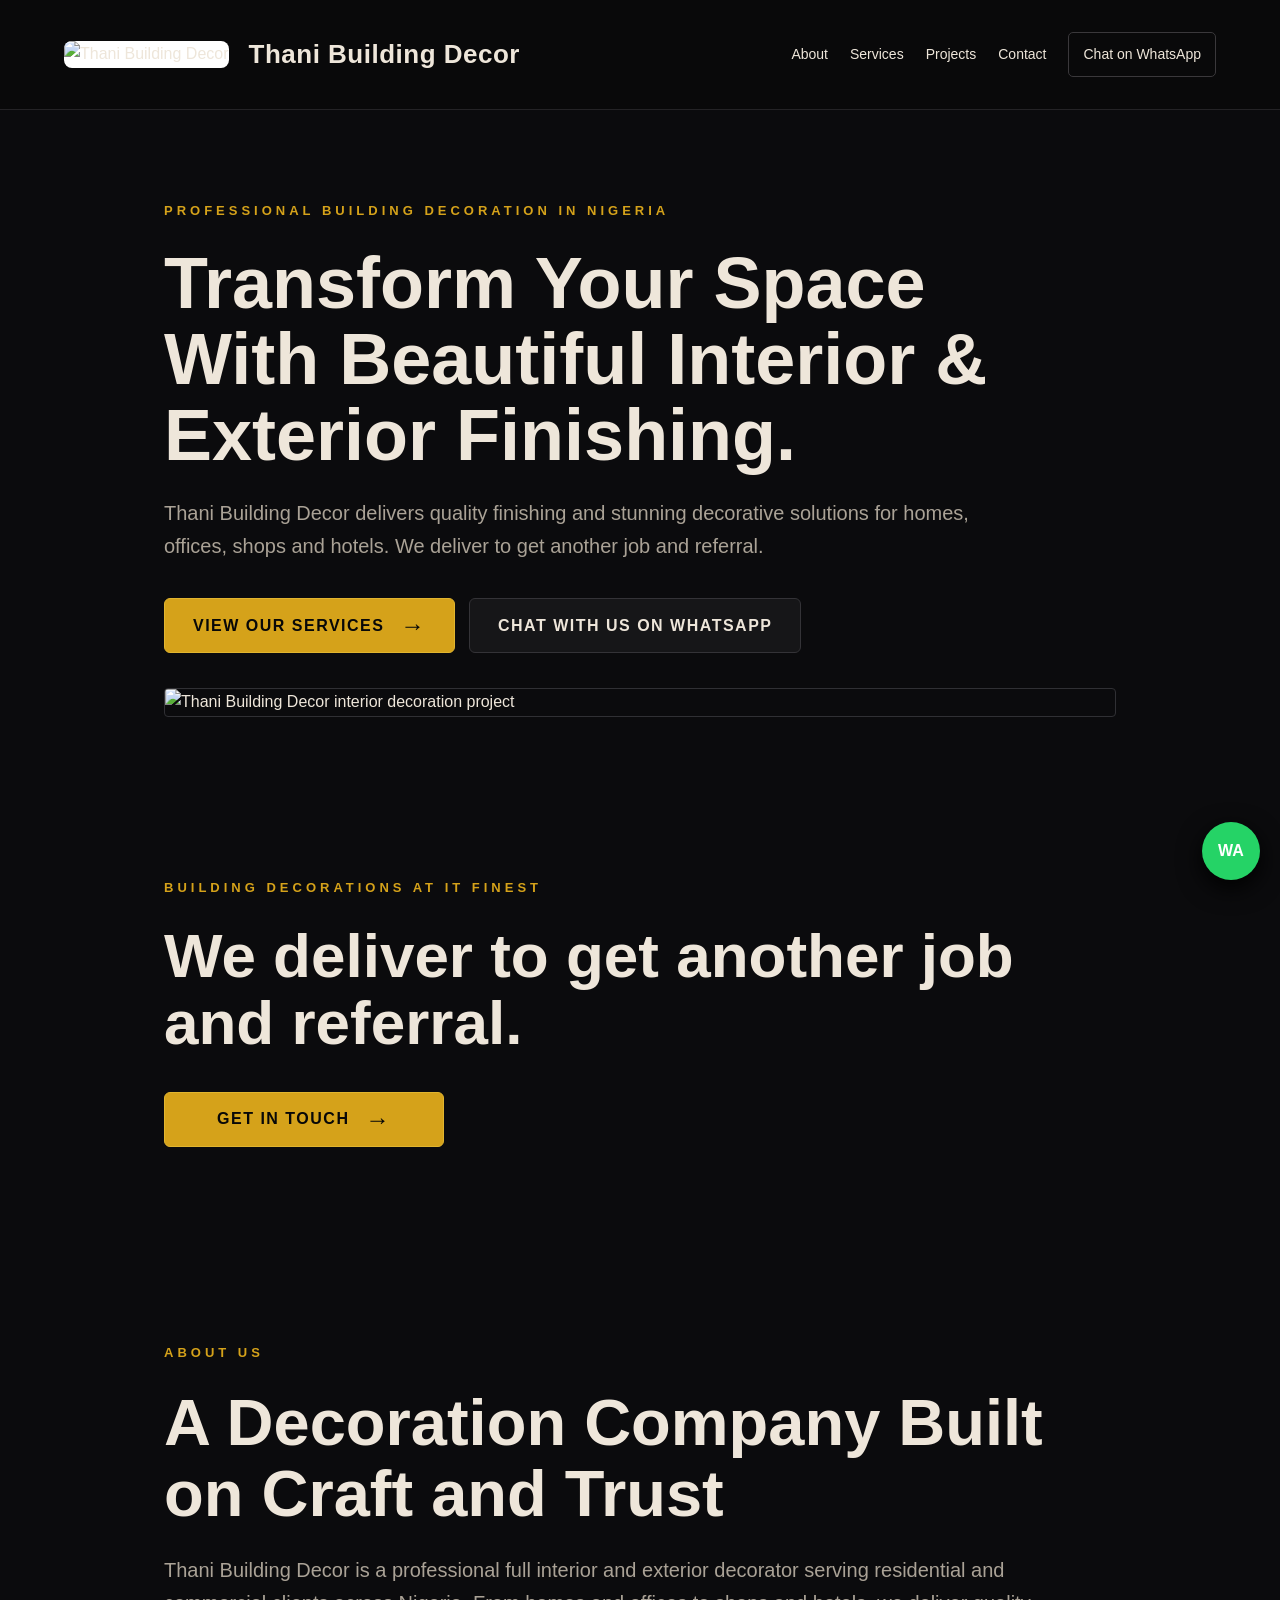
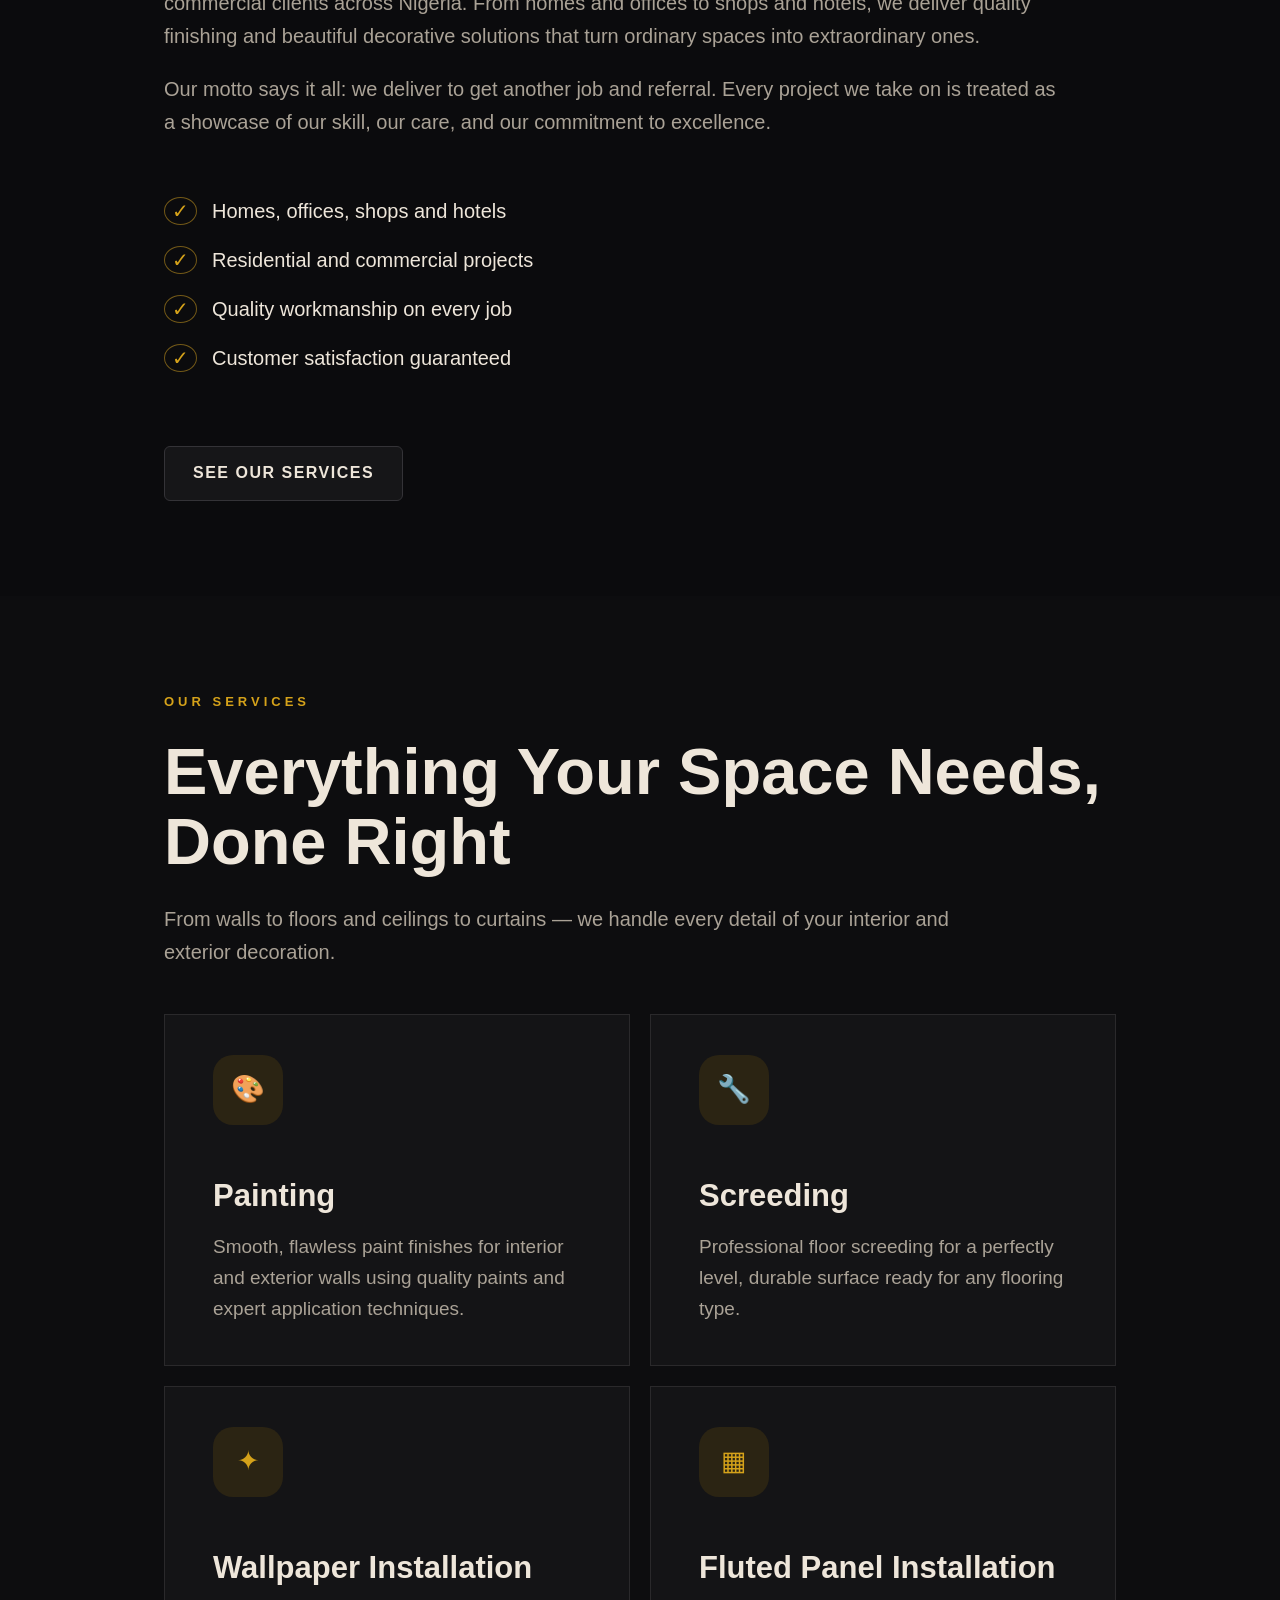
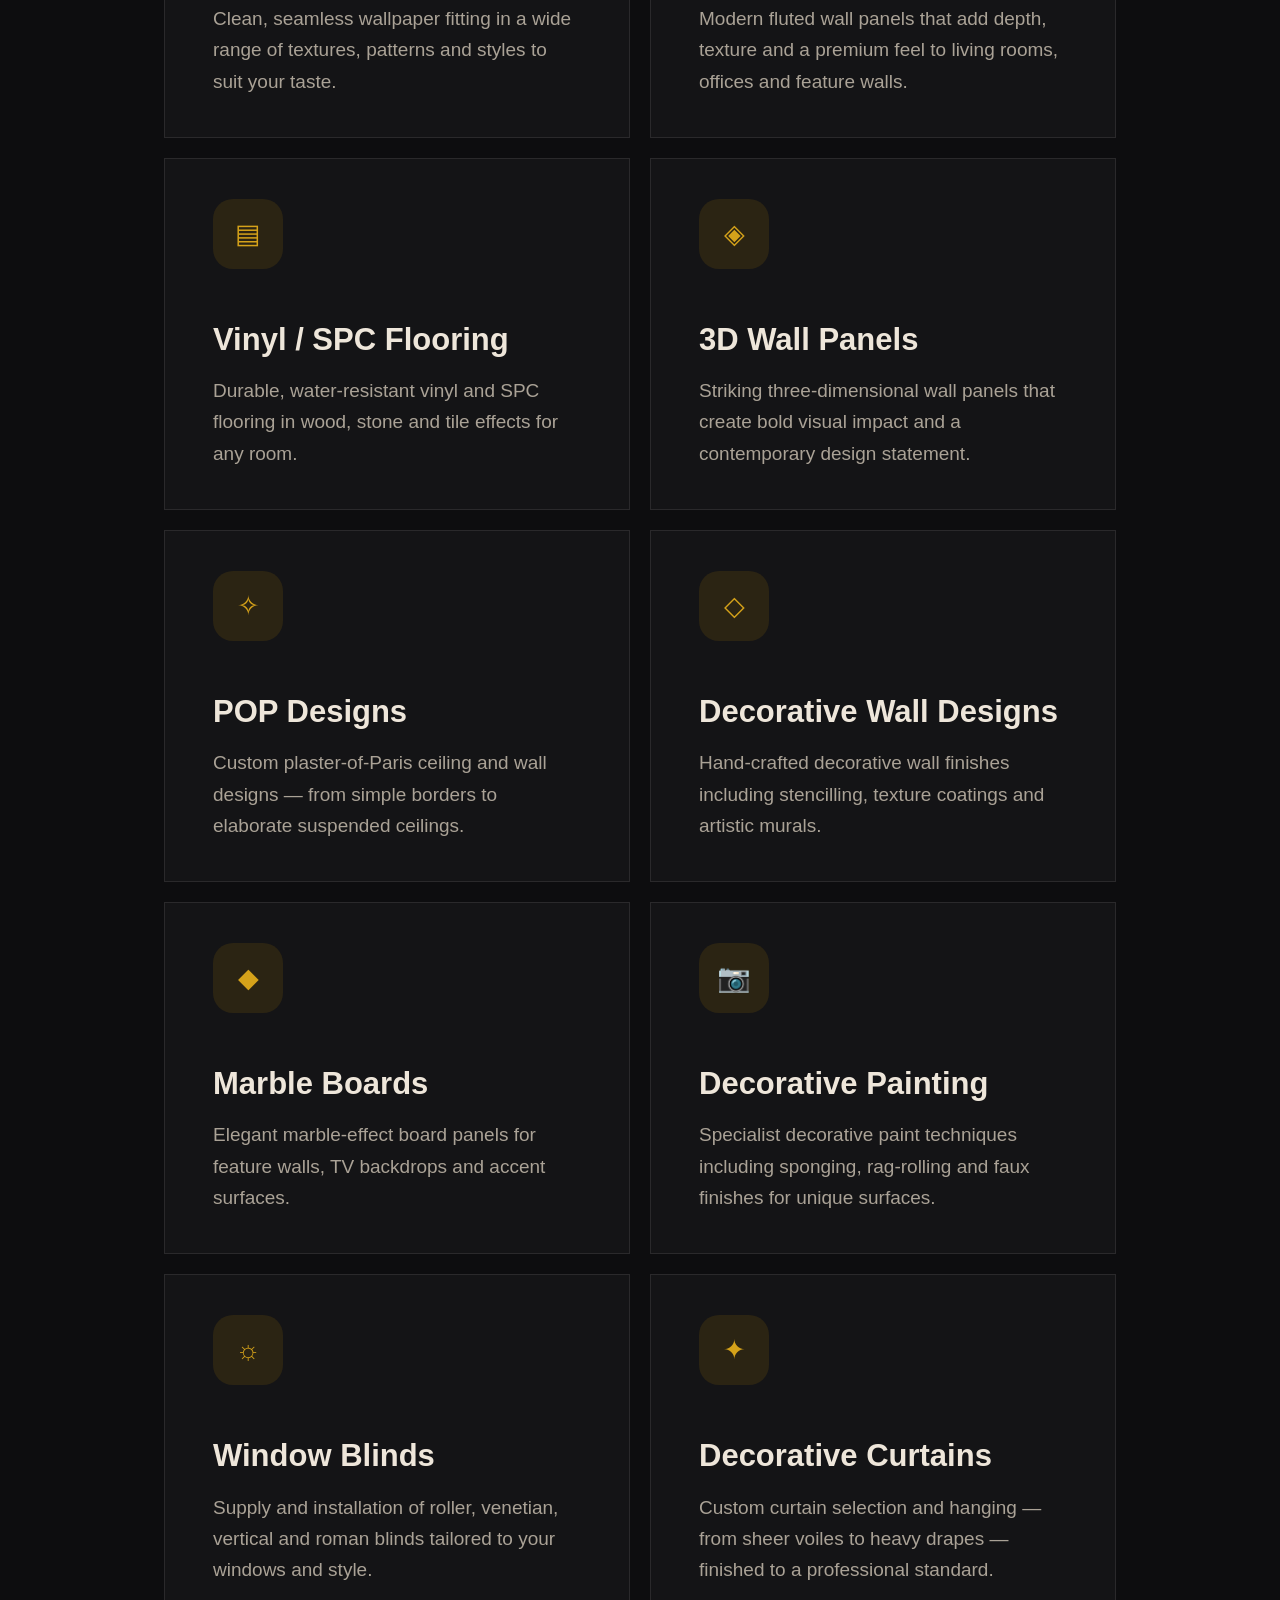
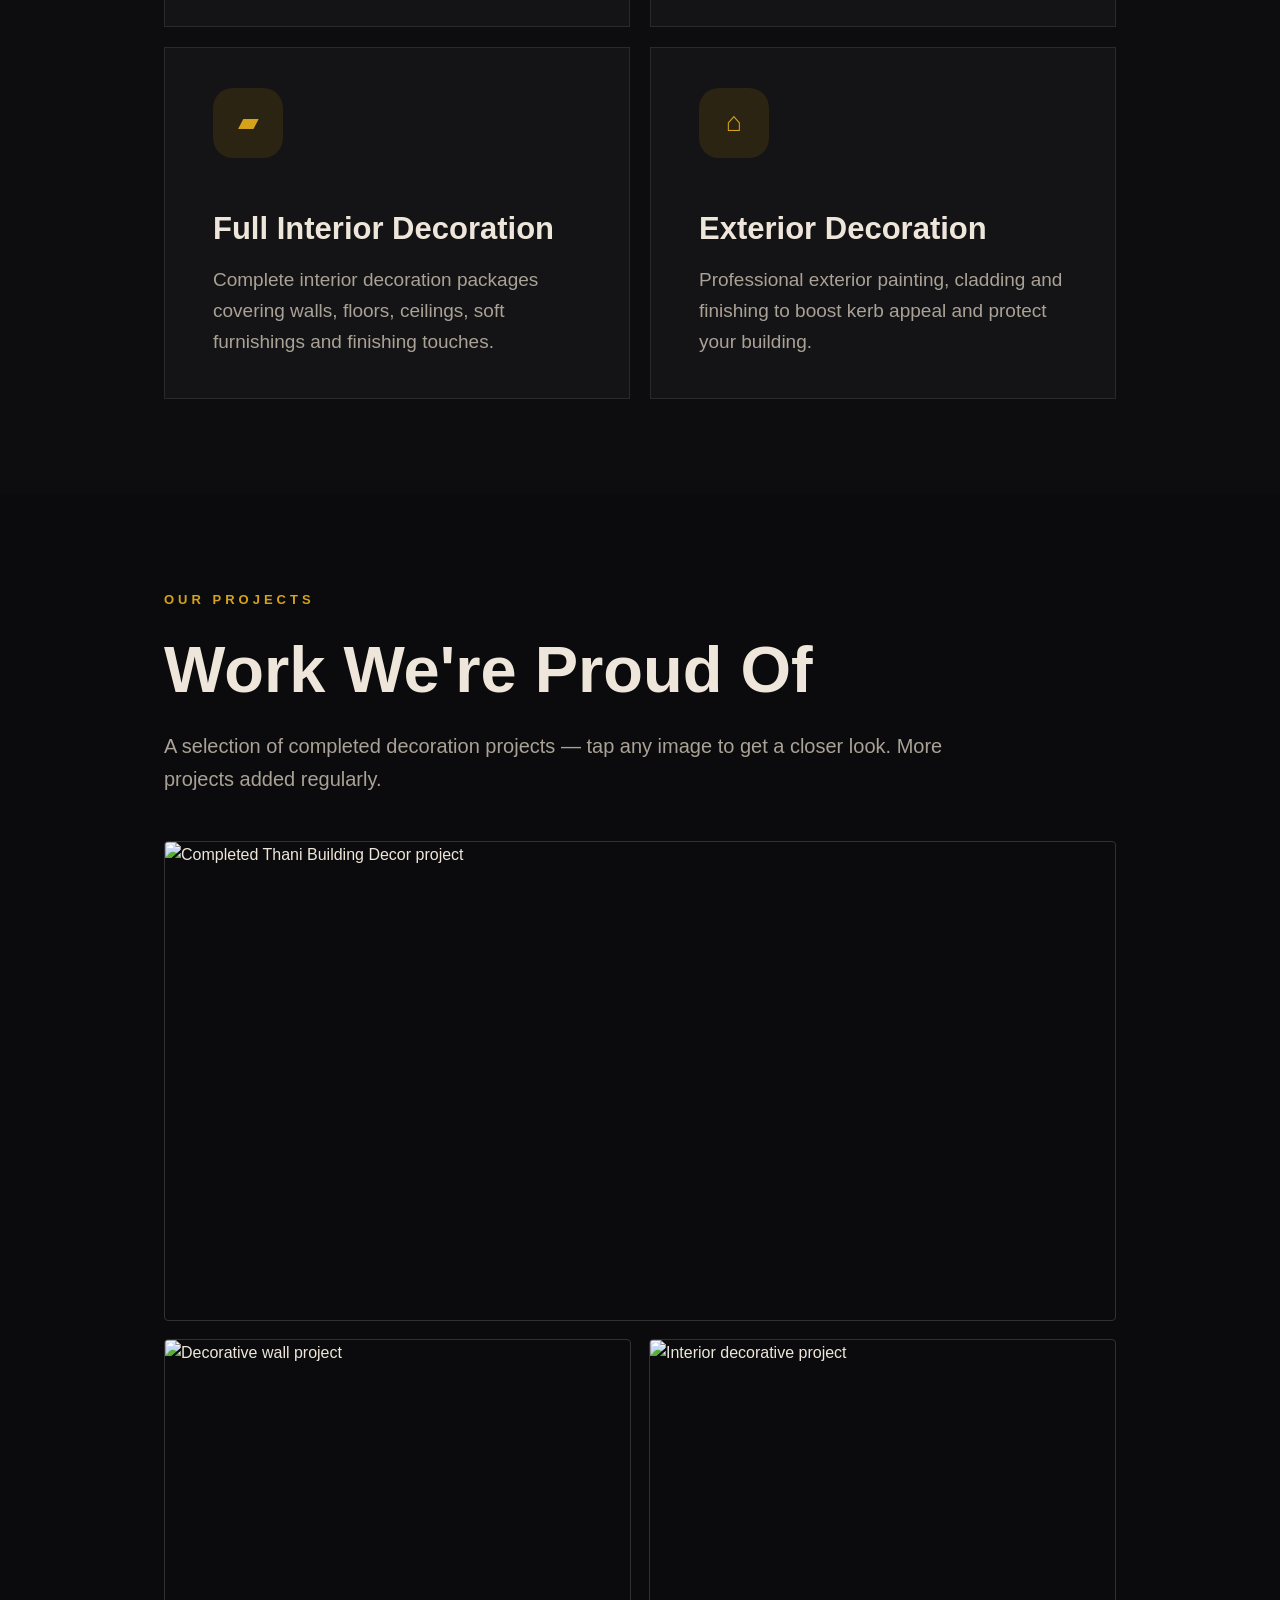
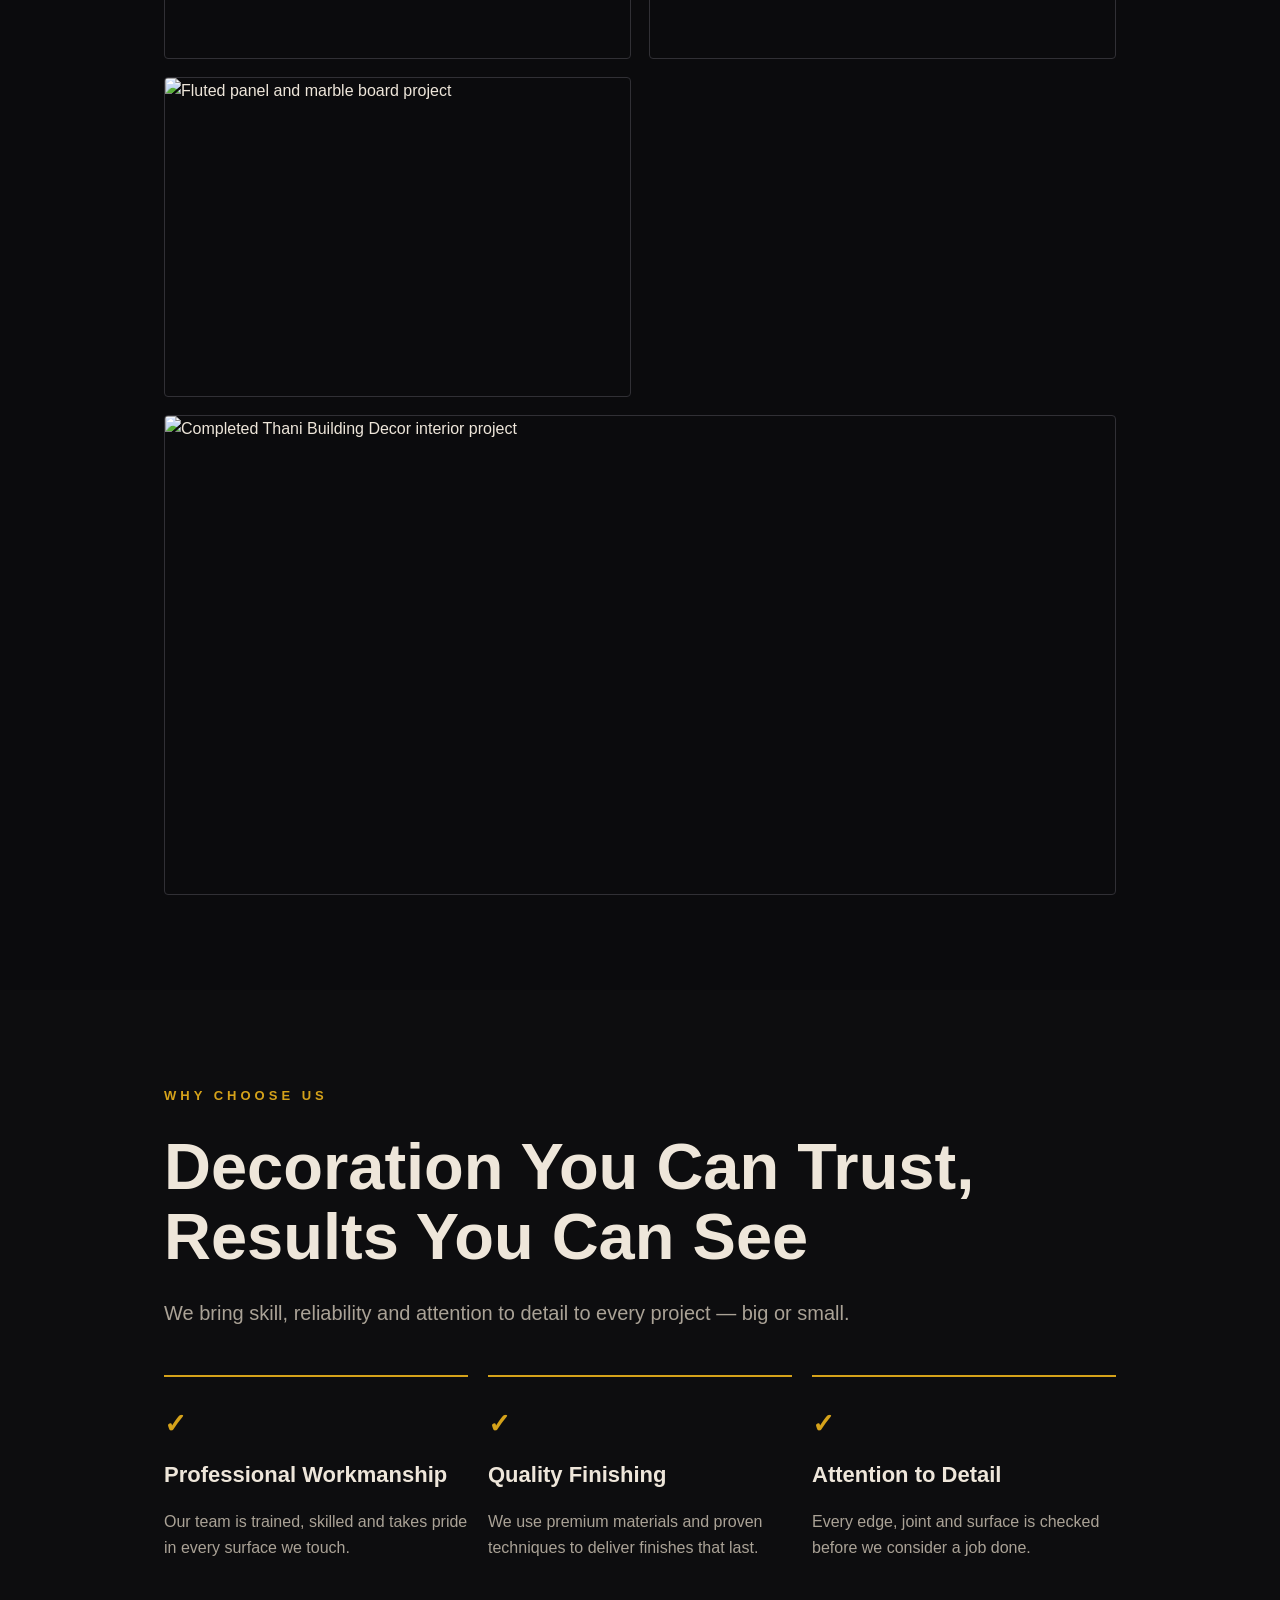
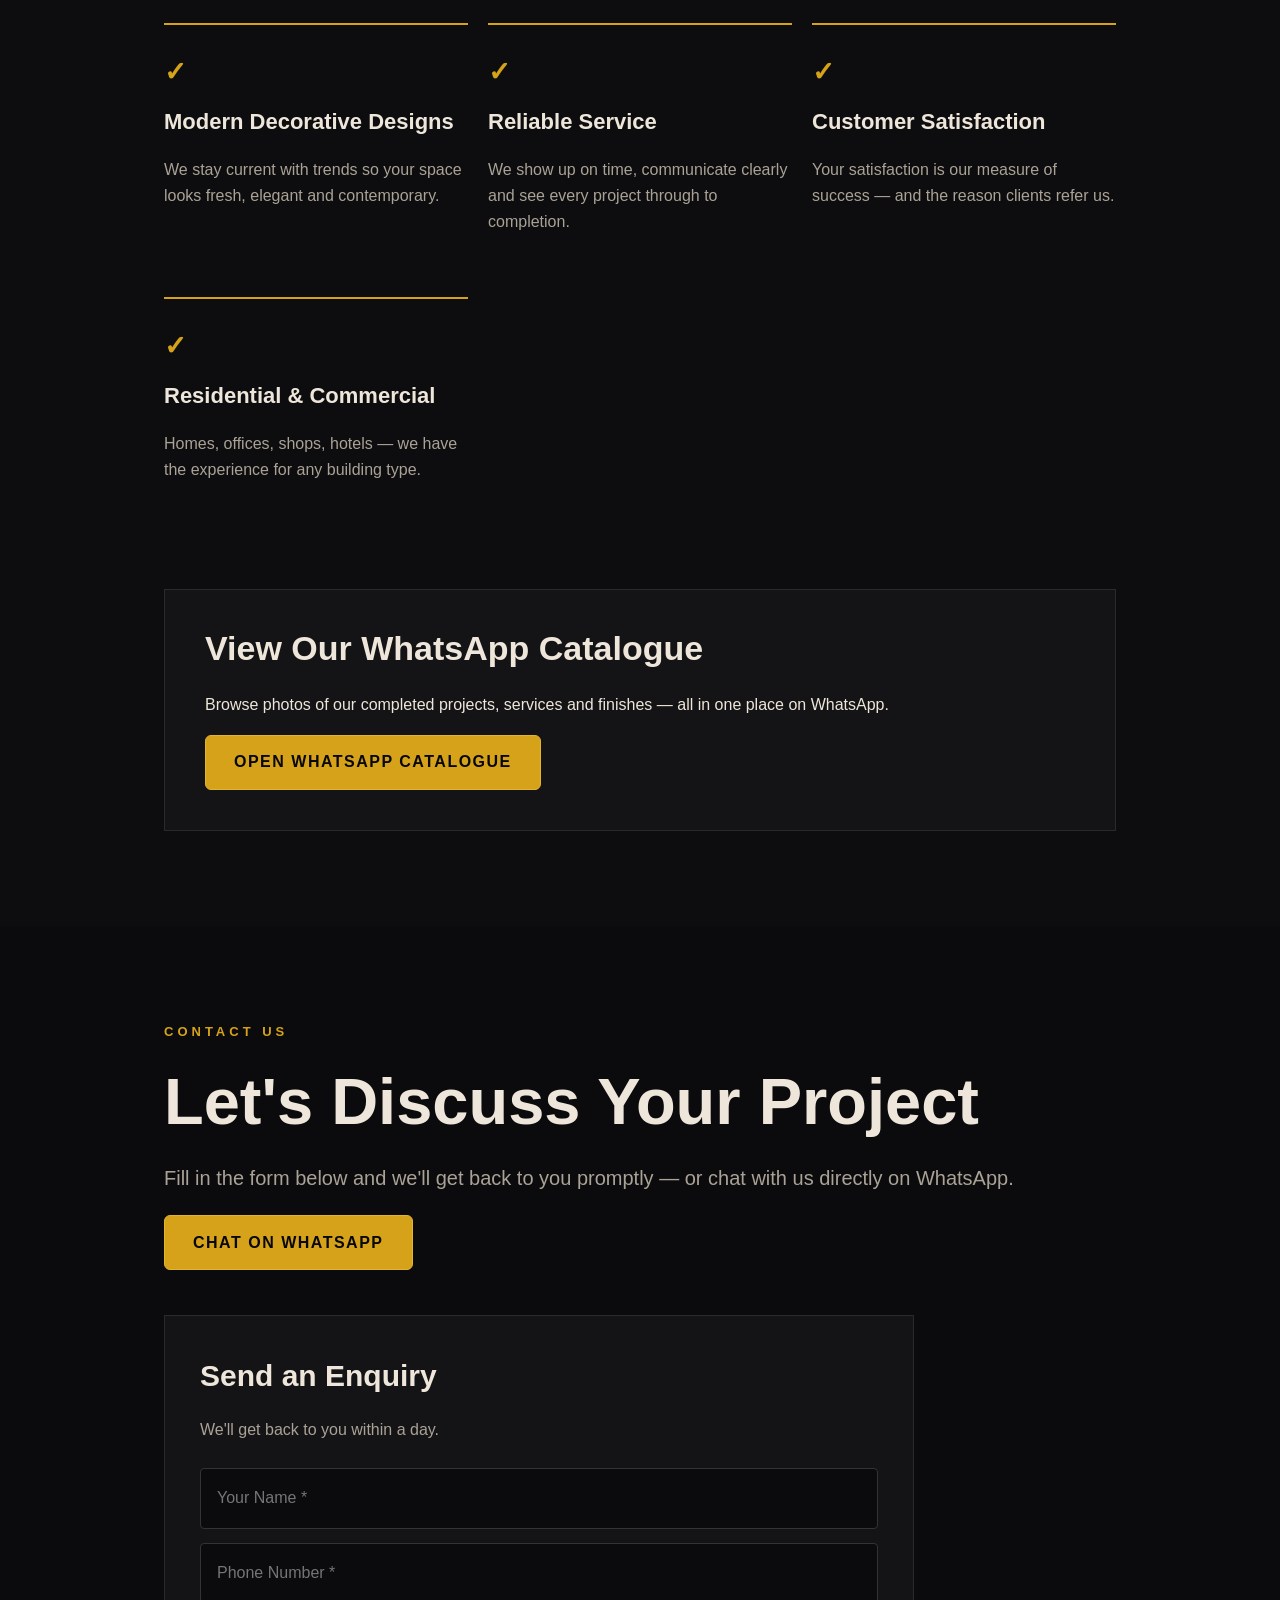
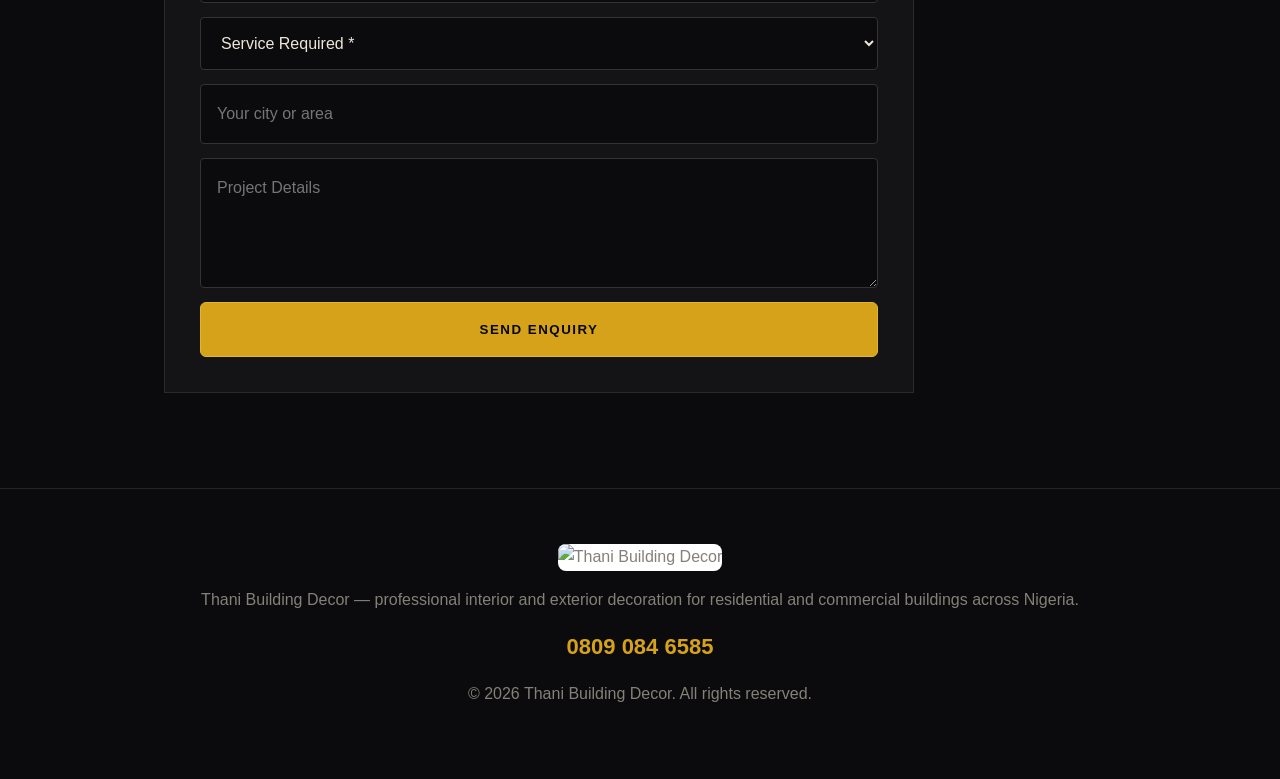
==== index.html @ 4cdb55c7 "Add files via upload" ====
<!doctype html>
<html lang="en">
<head>
<meta charset="utf-8">
<meta name="viewport" content="width=device-width, initial-scale=1">
<title>Thani Building Decor</title>
<meta name="description" content="Thani Building Decor — professional interior and exterior decoration in Nigeria.">
<link rel="stylesheet" href="style.css">
</head>
<body>
<header class="header">
  <a href="#home" class="brand"><img src="assets/thani-logo.jpg" alt="Thani Building Decor"></a>
  <div class="brand-name">Thani Building Decor</div>
  <button class="hamburger" aria-label="Menu">☰</button>
  <nav>
    <a href="#about">About</a><a href="#services">Services</a><a href="#projects">Projects</a><a href="#contact">Contact</a>
    <a class="nav-wa" href="https://wa.me/2348090846585" target="_blank">Chat on WhatsApp</a>
  </nav>
</header>

<main id="home">
<section class="hero">
  <div class="hero-copy">
    <p class="eyebrow">PROFESSIONAL BUILDING DECORATION IN NIGERIA</p>
    <h1>Transform Your Space With Beautiful Interior &amp; Exterior Finishing.</h1>
    <p>Thani Building Decor delivers quality finishing and stunning decorative solutions for homes, offices, shops and hotels. We deliver to get another job and referral.</p>
    <div class="hero-buttons">
      <a class="gold-btn" href="https://wa.me/2348090846585">VIEW OUR SERVICES <span>→</span></a>
      <a class="outline-btn" href="https://wa.me/2348090846585">CHAT WITH US ON WHATSAPP</a>
    </div>
  </div>
  <img class="hero-photo" src="assets/hero.jpg" alt="Thani Building Decor interior decoration project">
</section>

<section class="intro">
  <p class="eyebrow">BUILDING DECORATIONS AT IT FINEST</p>
  <h2>We deliver to get another job and referral.</h2>
  <a class="gold-btn small" href="https://wa.me/2348090846585">GET IN TOUCH <span>→</span></a>
</section>

<section id="about" class="section">
  <div class="eyebrow">ABOUT US</div>
  <h2>A Decoration Company Built on Craft and Trust</h2>
  <div class="about-text">
    <p>Thani Building Decor is a professional full interior and exterior decorator serving residential and commercial clients across Nigeria. From homes and offices to shops and hotels, we deliver quality finishing and beautiful decorative solutions that turn ordinary spaces into extraordinary ones.</p>
    <p>Our motto says it all: we deliver to get another job and referral. Every project we take on is treated as a showcase of our skill, our care, and our commitment to excellence.</p>
  </div>
  <ul class="checks">
    <li>Homes, offices, shops and hotels</li>
    <li>Residential and commercial projects</li>
    <li>Quality workmanship on every job</li>
    <li>Customer satisfaction guaranteed</li>
  </ul>
  <a class="outline-btn" href="#services">SEE OUR SERVICES</a>
</section>

<section id="services" class="section services">
  <div class="eyebrow">OUR SERVICES</div>
  <h2>Everything Your Space Needs, Done Right</h2>
  <p class="lead">From walls to floors and ceilings to curtains — we handle every detail of your interior and exterior decoration.</p>
  <div class="service-grid">
    <article><span>🎨</span><h3>Painting</h3><p>Smooth, flawless paint finishes for interior and exterior walls using quality paints and expert application techniques.</p></article>
    <article><span>🔧</span><h3>Screeding</h3><p>Professional floor screeding for a perfectly level, durable surface ready for any flooring type.</p></article>
    <article><span>✦</span><h3>Wallpaper Installation</h3><p>Clean, seamless wallpaper fitting in a wide range of textures, patterns and styles to suit your taste.</p></article>
    <article><span>▦</span><h3>Fluted Panel Installation</h3><p>Modern fluted wall panels that add depth, texture and a premium feel to living rooms, offices and feature walls.</p></article>
    <article><span>▤</span><h3>Vinyl / SPC Flooring</h3><p>Durable, water-resistant vinyl and SPC flooring in wood, stone and tile effects for any room.</p></article>
    <article><span>◈</span><h3>3D Wall Panels</h3><p>Striking three-dimensional wall panels that create bold visual impact and a contemporary design statement.</p></article>
    <article><span>✧</span><h3>POP Designs</h3><p>Custom plaster-of-Paris ceiling and wall designs — from simple borders to elaborate suspended ceilings.</p></article>
    <article><span>◇</span><h3>Decorative Wall Designs</h3><p>Hand-crafted decorative wall finishes including stencilling, texture coatings and artistic murals.</p></article>
    <article><span>◆</span><h3>Marble Boards</h3><p>Elegant marble-effect board panels for feature walls, TV backdrops and accent surfaces.</p></article>
    <article><span>📷</span><h3>Decorative Painting</h3><p>Specialist decorative paint techniques including sponging, rag-rolling and faux finishes for unique surfaces.</p></article>
    <article><span>☼</span><h3>Window Blinds</h3><p>Supply and installation of roller, venetian, vertical and roman blinds tailored to your windows and style.</p></article>
    <article><span>✦</span><h3>Decorative Curtains</h3><p>Custom curtain selection and hanging — from sheer voiles to heavy drapes — finished to a professional standard.</p></article>
    <article><span>▰</span><h3>Full Interior Decoration</h3><p>Complete interior decoration packages covering walls, floors, ceilings, soft furnishings and finishing touches.</p></article>
    <article><span>⌂</span><h3>Exterior Decoration</h3><p>Professional exterior painting, cladding and finishing to boost kerb appeal and protect your building.</p></article>
  </div>
</section>

<section id="projects" class="section projects">
  <div class="eyebrow">OUR PROJECTS</div>
  <h2>Work We're Proud Of</h2>
  <p class="lead">A selection of completed decoration projects — tap any image to get a closer look. More projects added regularly.</p>
  <div class="gallery">
    <img class="wide" src="assets/project-1.jpg" alt="Completed Thani Building Decor project">
    <img src="assets/project-2.jpg" alt="Decorative wall project">
    <img src="assets/project-3.jpg" alt="Interior decorative project">
    <img src="assets/project-4.jpg" alt="Fluted panel and marble board project">
    <img class="wide" src="assets/project-5.jpg" alt="Completed Thani Building Decor interior project">
  </div>
</section>

<section class="section why">
  <div class="eyebrow">WHY CHOOSE US</div>
  <h2>Decoration You Can Trust, Results You Can See</h2>
  <p class="lead">We bring skill, reliability and attention to detail to every project — big or small.</p>
  <div class="why-grid">
    <div><b>✓</b><h3>Professional Workmanship</h3><p>Our team is trained, skilled and takes pride in every surface we touch.</p></div>
    <div><b>✓</b><h3>Quality Finishing</h3><p>We use premium materials and proven techniques to deliver finishes that last.</p></div>
    <div><b>✓</b><h3>Attention to Detail</h3><p>Every edge, joint and surface is checked before we consider a job done.</p></div>
    <div><b>✓</b><h3>Modern Decorative Designs</h3><p>We stay current with trends so your space looks fresh, elegant and contemporary.</p></div>
    <div><b>✓</b><h3>Reliable Service</h3><p>We show up on time, communicate clearly and see every project through to completion.</p></div>
    <div><b>✓</b><h3>Customer Satisfaction</h3><p>Your satisfaction is our measure of success — and the reason clients refer us.</p></div>
    <div><b>✓</b><h3>Residential &amp; Commercial</h3><p>Homes, offices, shops, hotels — we have the experience for any building type.</p></div>
  </div>
  <div class="catalog"><h2>View Our WhatsApp Catalogue</h2><p>Browse photos of our completed projects, services and finishes — all in one place on WhatsApp.</p><a class="gold-btn" href="https://wa.me/2348090846585">OPEN WHATSAPP CATALOGUE</a></div>
</section>

<section id="contact" class="section contact">
  <div class="eyebrow">CONTACT US</div>
  <h2>Let's Discuss Your Project</h2>
  <p class="lead">Fill in the form below and we'll get back to you promptly — or chat with us directly on WhatsApp.</p>
  <a class="gold-btn" href="https://wa.me/2348090846585">CHAT ON WHATSAPP</a>
  <div class="contact-card">
    <h3>Send an Enquiry</h3>
    <p>We'll get back to you within a day.</p>
    <form onsubmit="sendWhatsApp(event)">
      <input id="name" placeholder="Your Name *" required>
      <input id="phone" placeholder="Phone Number *" required>
      <select id="service" required><option value="">Service Required *</option><option>Painting</option><option>Screeding</option><option>Wallpaper Installation</option><option>Fluted Panels</option><option>Vinyl / SPC Flooring</option><option>POP Designs</option><option>Decorative Painting</option><option>Window Blinds</option><option>Decorative Curtains</option><option>Full Interior Decoration</option><option>Exterior Decoration</option></select>
      <input id="location" placeholder="Your city or area">
      <textarea id="details" placeholder="Project Details"></textarea>
      <button class="gold-btn" type="submit">SEND ENQUIRY</button>
    </form>
  </div>
</section>
</main>

<footer>
  <img src="assets/thani-logo.jpg" alt="Thani Building Decor">
  <p>Thani Building Decor — professional interior and exterior decoration for residential and commercial buildings across Nigeria.</p>
  <strong>0809 084 6585</strong>
  <p>© 2026 Thani Building Decor. All rights reserved.</p>
</footer>
<a class="float-wa" href="https://wa.me/2348090846585" target="_blank">WA</a>
<script>
function sendWhatsApp(e){
 e.preventDefault();
 const msg=`Hello Thani Building Decor, I'd like to make an enquiry.%0A%0AName: ${encodeURIComponent(document.getElementById('name').value)}%0APhone: ${encodeURIComponent(document.getElementById('phone').value)}%0AService: ${encodeURIComponent(document.getElementById('service').value)}%0ALocation: ${encodeURIComponent(document.getElementById('location').value)}%0AProject details: ${encodeURIComponent(document.getElementById('details').value)}`;
 location.href='https://wa.me/2348090846585?text='+msg;
}
</script>
</body>
</html>
---- style.css ----
:root{--bg:#0b0b0d;--card:#141416;--cream:#eee6da;--muted:#aaa296;--gold:#d5a21a;--line:#2a292b;--max:1080px}
*{box-sizing:border-box}html{scroll-behavior:smooth}body{margin:0;background:var(--bg);color:var(--cream);font-family:Arial,Helvetica,sans-serif;line-height:1.65}a{color:inherit;text-decoration:none}
.header{position:sticky;top:0;z-index:20;height:110px;background:rgba(10,10,11,.96);border-bottom:1px solid #242326;display:flex;align-items:center;padding:12px 5%;gap:20px}.brand img{width:112px;height:70px;object-fit:contain;border-radius:8px;background:#fff}.brand-name{font-size:26px;font-weight:700;letter-spacing:.5px;margin-right:auto}.header nav{display:flex;align-items:center;gap:22px;font-size:14px}.header nav a:hover{color:var(--gold)}.nav-wa{border:1px solid #3a383b;padding:10px 14px;border-radius:5px}.hamburger{display:none;background:#171719;border:1px solid #3a383b;color:var(--cream);font-size:27px;border-radius:15px;padding:8px 16px}
.hero,.intro,.section{max-width:var(--max);margin:auto;padding-left:5%;padding-right:5%}.hero{padding-top:90px;padding-bottom:80px}.eyebrow{color:var(--gold);font-size:13px;letter-spacing:4px;font-weight:700;margin:0 0 25px}.hero h1{font-size:clamp(43px,7vw,72px);line-height:1.05;max-width:900px;margin:0 0 24px}.hero-copy>p:not(.eyebrow),.lead{font-size:20px;color:var(--muted);max-width:850px}.hero-buttons{display:flex;gap:14px;flex-wrap:wrap;margin:35px 0}.gold-btn,.outline-btn{display:inline-flex;align-items:center;justify-content:center;min-height:55px;padding:0 28px;border-radius:6px;font-weight:700;letter-spacing:1.5px}.gold-btn{background:var(--gold);color:#080808;border:1px solid #e1b52f}.gold-btn span{font-size:24px;margin-left:16px}.outline-btn{border:1px solid #343337;background:#161618}.hero-photo{display:block;width:100%;height:auto;max-height:none;object-fit:cover;border-radius:4px;margin-top:35px;border:1px solid #303034}
.intro{padding-top:80px;padding-bottom:100px}.intro h2{font-size:clamp(35px,6vw,62px);line-height:1.08;margin:0 0 35px;max-width:900px}.small{min-width:280px}
.section{padding-top:95px;padding-bottom:95px}.section h2{font-size:clamp(40px,6vw,65px);line-height:1.08;margin:0 0 25px}.about-text{max-width:900px;color:var(--muted);font-size:20px}.checks{list-style:none;padding:20px 0;margin:0 0 35px;max-width:850px}.checks li{font-size:20px;margin:16px 0}.checks li:before{content:"✓";color:var(--gold);border:1px solid #725817;border-radius:50%;padding:2px 7px;margin-right:15px}
.services{background:#0d0d0f;max-width:none;padding-left:max(5%,calc((100% - var(--max))/2 + 5%));padding-right:max(5%,calc((100% - var(--max))/2 + 5%));}.service-grid{display:grid;grid-template-columns:repeat(2,1fr);gap:20px;margin-top:45px}.service-grid article{background:var(--card);border:1px solid var(--line);padding:40px 48px;min-height:280px}.service-grid article span{display:grid;place-items:center;width:70px;height:70px;border-radius:20px;background:#2b2413;color:var(--gold);font-size:27px;margin-bottom:45px}.service-grid h3{font-size:31px;margin:0 0 10px}.service-grid p{font-size:19px;color:var(--muted);margin:0}
.projects{background:#0b0b0d}.gallery{display:grid;grid-template-columns:1fr 1fr;gap:18px;margin-top:45px}.gallery img{display:block;width:100%;height:320px;object-fit:cover;border:1px solid #313035;border-radius:4px}.gallery .wide{grid-column:1/-1;height:480px}
.why{background:#0d0d0f;max-width:none;padding-left:max(5%,calc((100% - var(--max))/2 + 5%));padding-right:max(5%,calc((100% - var(--max))/2 + 5%))}.why-grid{display:grid;grid-template-columns:repeat(3,1fr);gap:20px;margin-top:45px}.why-grid>div{border-top:2px solid var(--gold);padding:25px 0}.why-grid b{color:var(--gold);font-size:27px}.why-grid h3{font-size:22px;margin:10px 0}.why-grid p{color:var(--muted)}.catalog{margin-top:65px;border:1px solid var(--line);padding:40px;background:#141416}.catalog h2{font-size:34px}.contact{background:#0b0b0d}.contact-card{max-width:750px;margin-top:45px;background:var(--card);border:1px solid var(--line);padding:35px}.contact-card h3{font-size:30px;margin:0}.contact-card p{color:var(--muted)}form{display:grid;gap:14px;margin-top:25px}input,select,textarea{width:100%;background:#0b0b0d;border:1px solid #333;color:var(--cream);padding:16px;border-radius:4px;font:inherit}textarea{min-height:130px;resize:vertical}form .gold-btn{cursor:pointer}
footer{padding:55px 5%;text-align:center;border-top:1px solid #242326;color:#858078}footer img{width:120px;background:#fff;border-radius:8px}footer strong{display:block;color:var(--gold);font-size:22px;margin:10px}.float-wa{position:fixed;right:20px;bottom:20px;width:58px;height:58px;border-radius:50%;display:grid;place-items:center;background:#25d366;color:white;font-weight:900;z-index:30;box-shadow:0 8px 25px #000}
@media(max-width:800px){.header{height:100px}.brand img{width:112px;height:64px}.brand-name{font-size:24px}.header nav{display:none}.hamburger{display:block}.hero{padding-top:65px}.hero h1{font-size:44px}.hero-photo{width:100%;height:auto}.service-grid,.why-grid{grid-template-columns:1fr}.service-grid article{min-height:0;padding:34px 48px}.gallery{grid-template-columns:1fr}.gallery .wide{grid-column:auto;height:auto}.gallery img{height:auto;object-fit:contain}.section{padding-top:75px;padding-bottom:75px}}
@media(max-width:520px){.brand-name{font-size:20px}.hero h1{font-size:40px}.hero-copy>p:not(.eyebrow),.lead,.about-text{font-size:18px}.gold-btn,.outline-btn{width:100%}.service-grid article{padding:30px}.service-grid h3{font-size:27px}.gallery img,.gallery .wide{height:auto}.contact-card{padding:25px}}
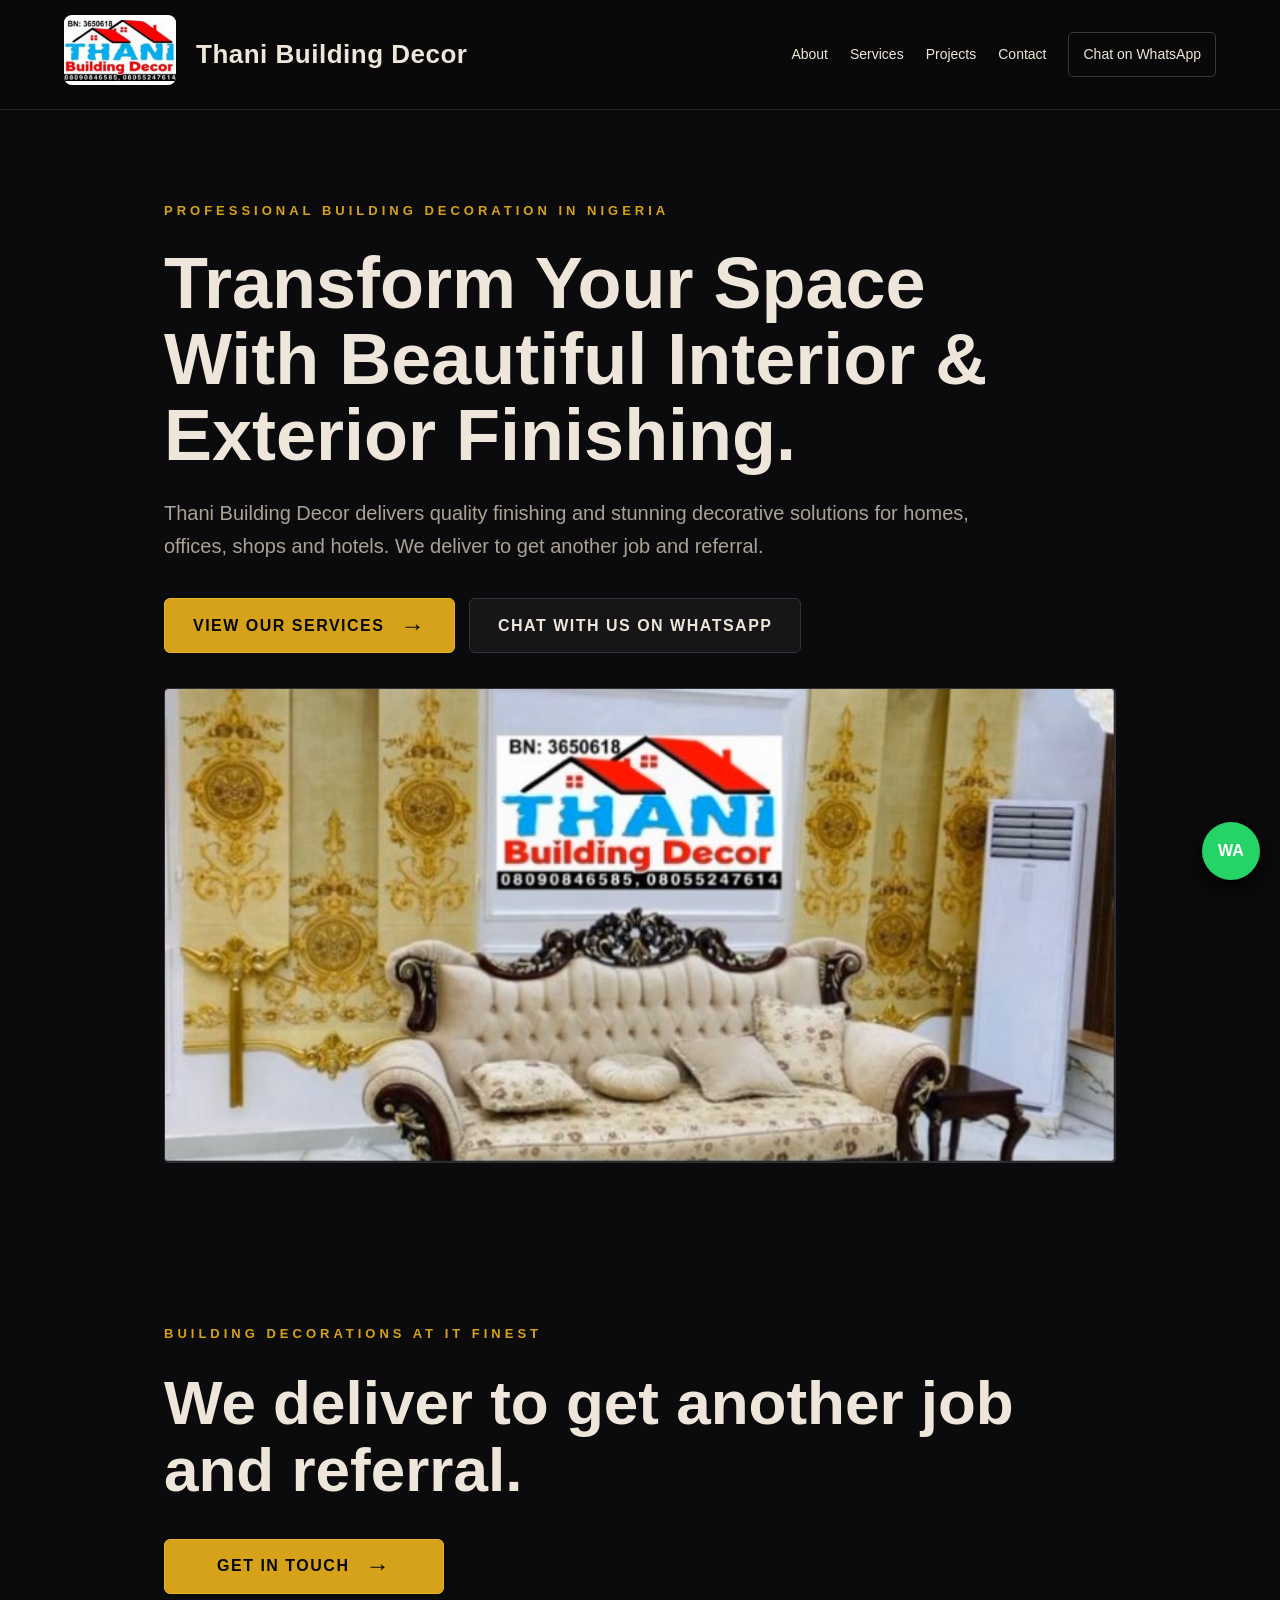
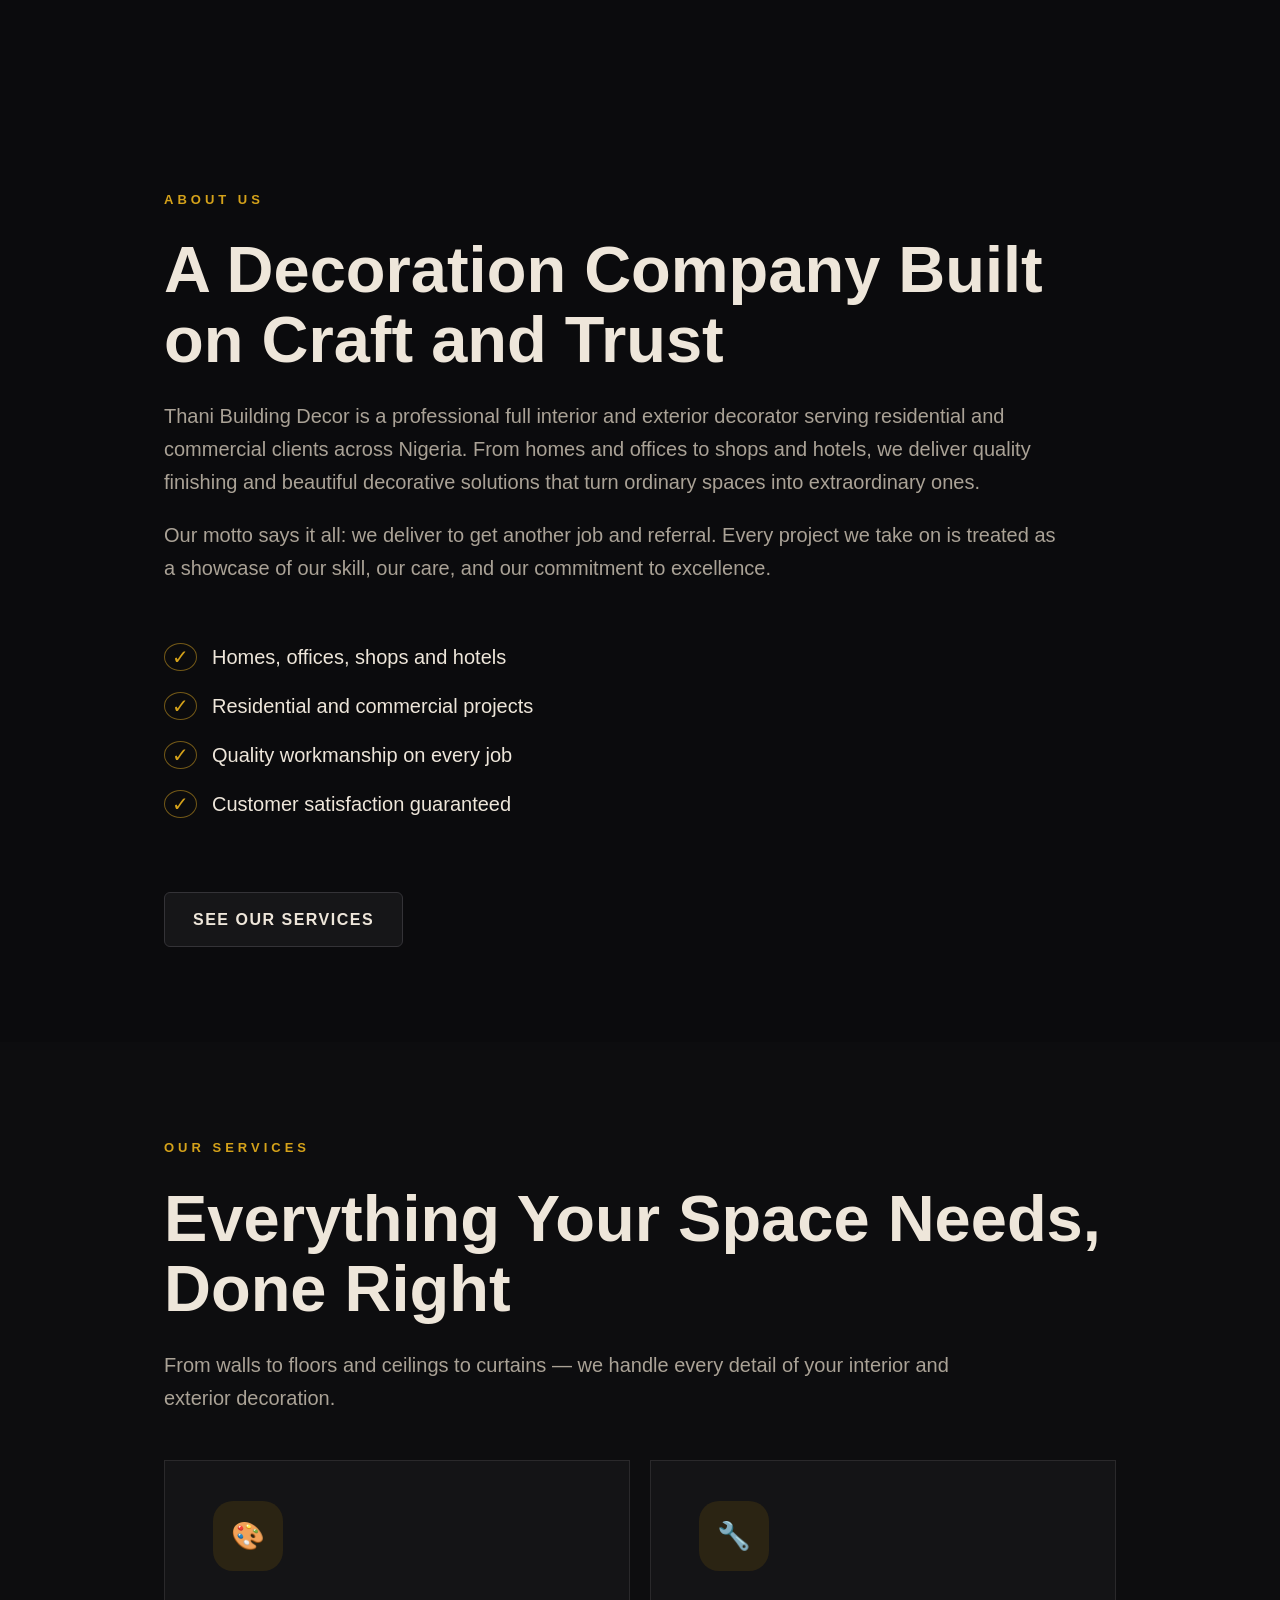
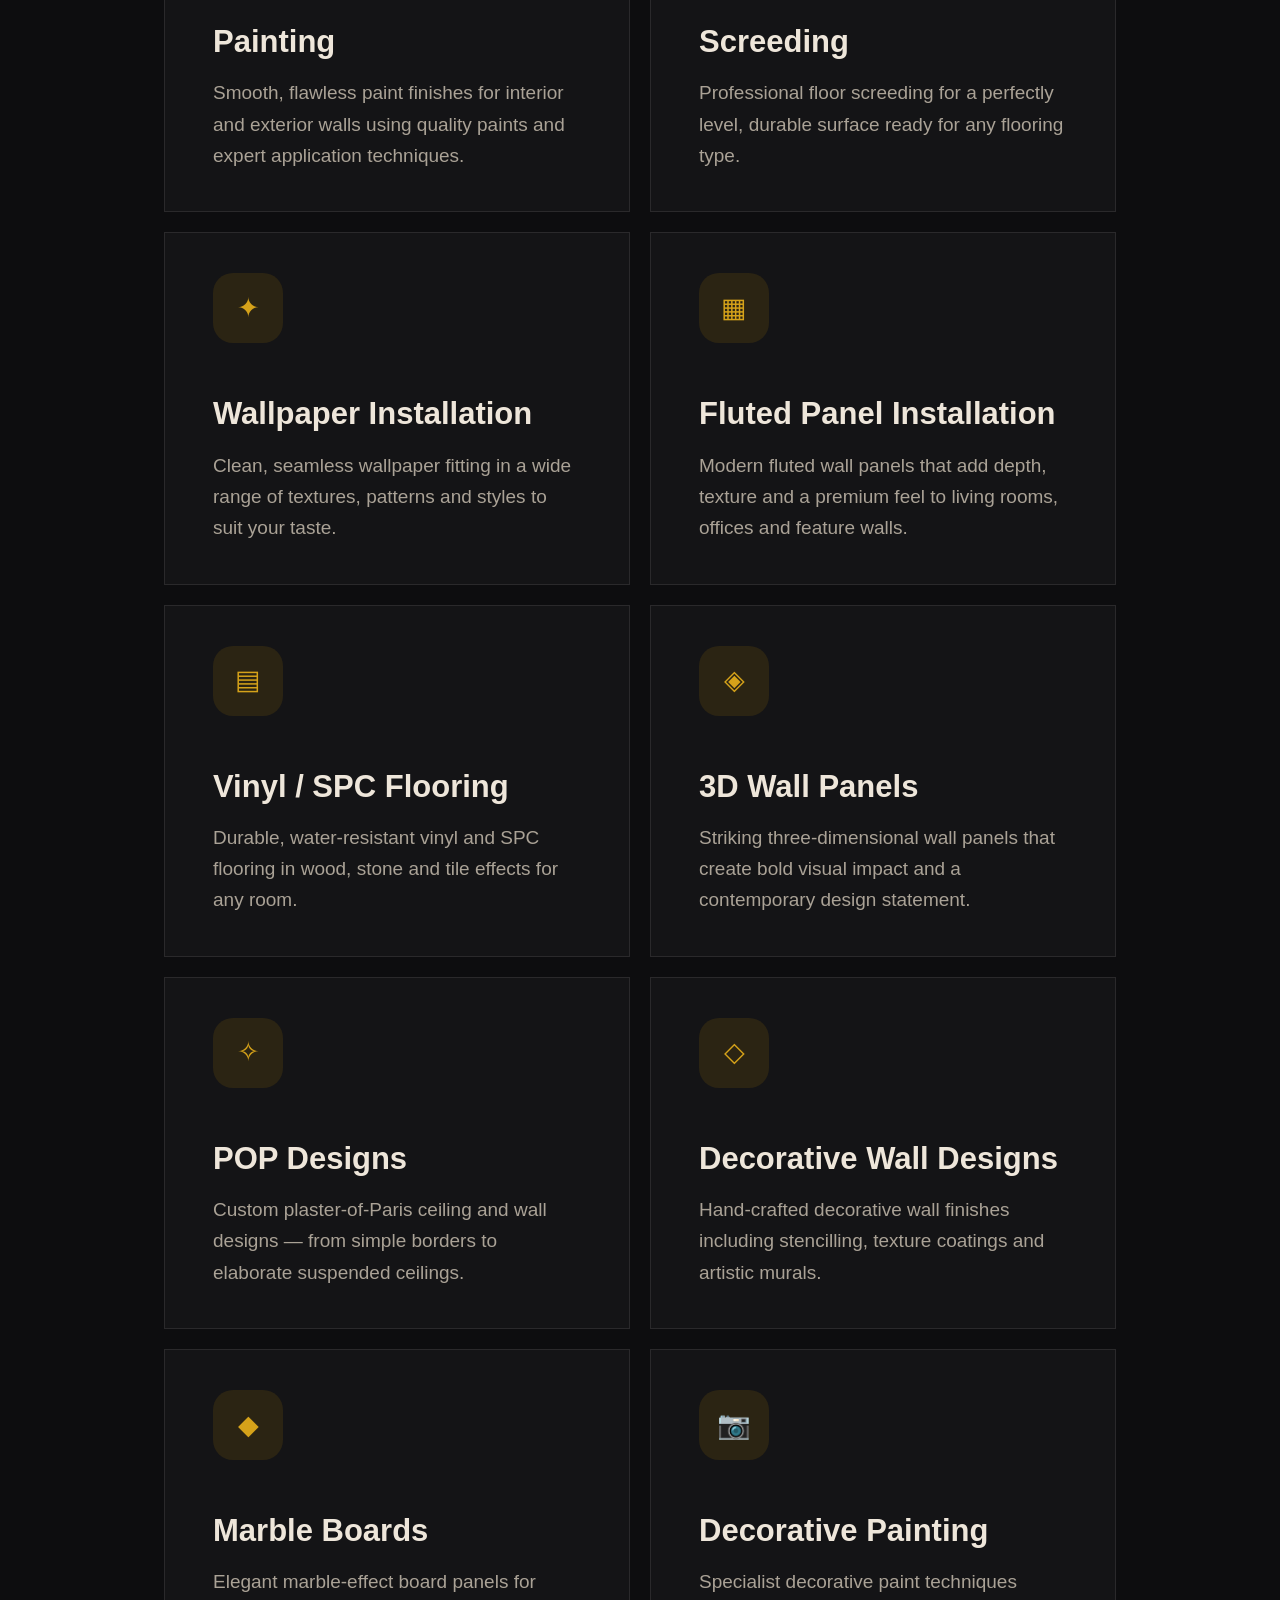
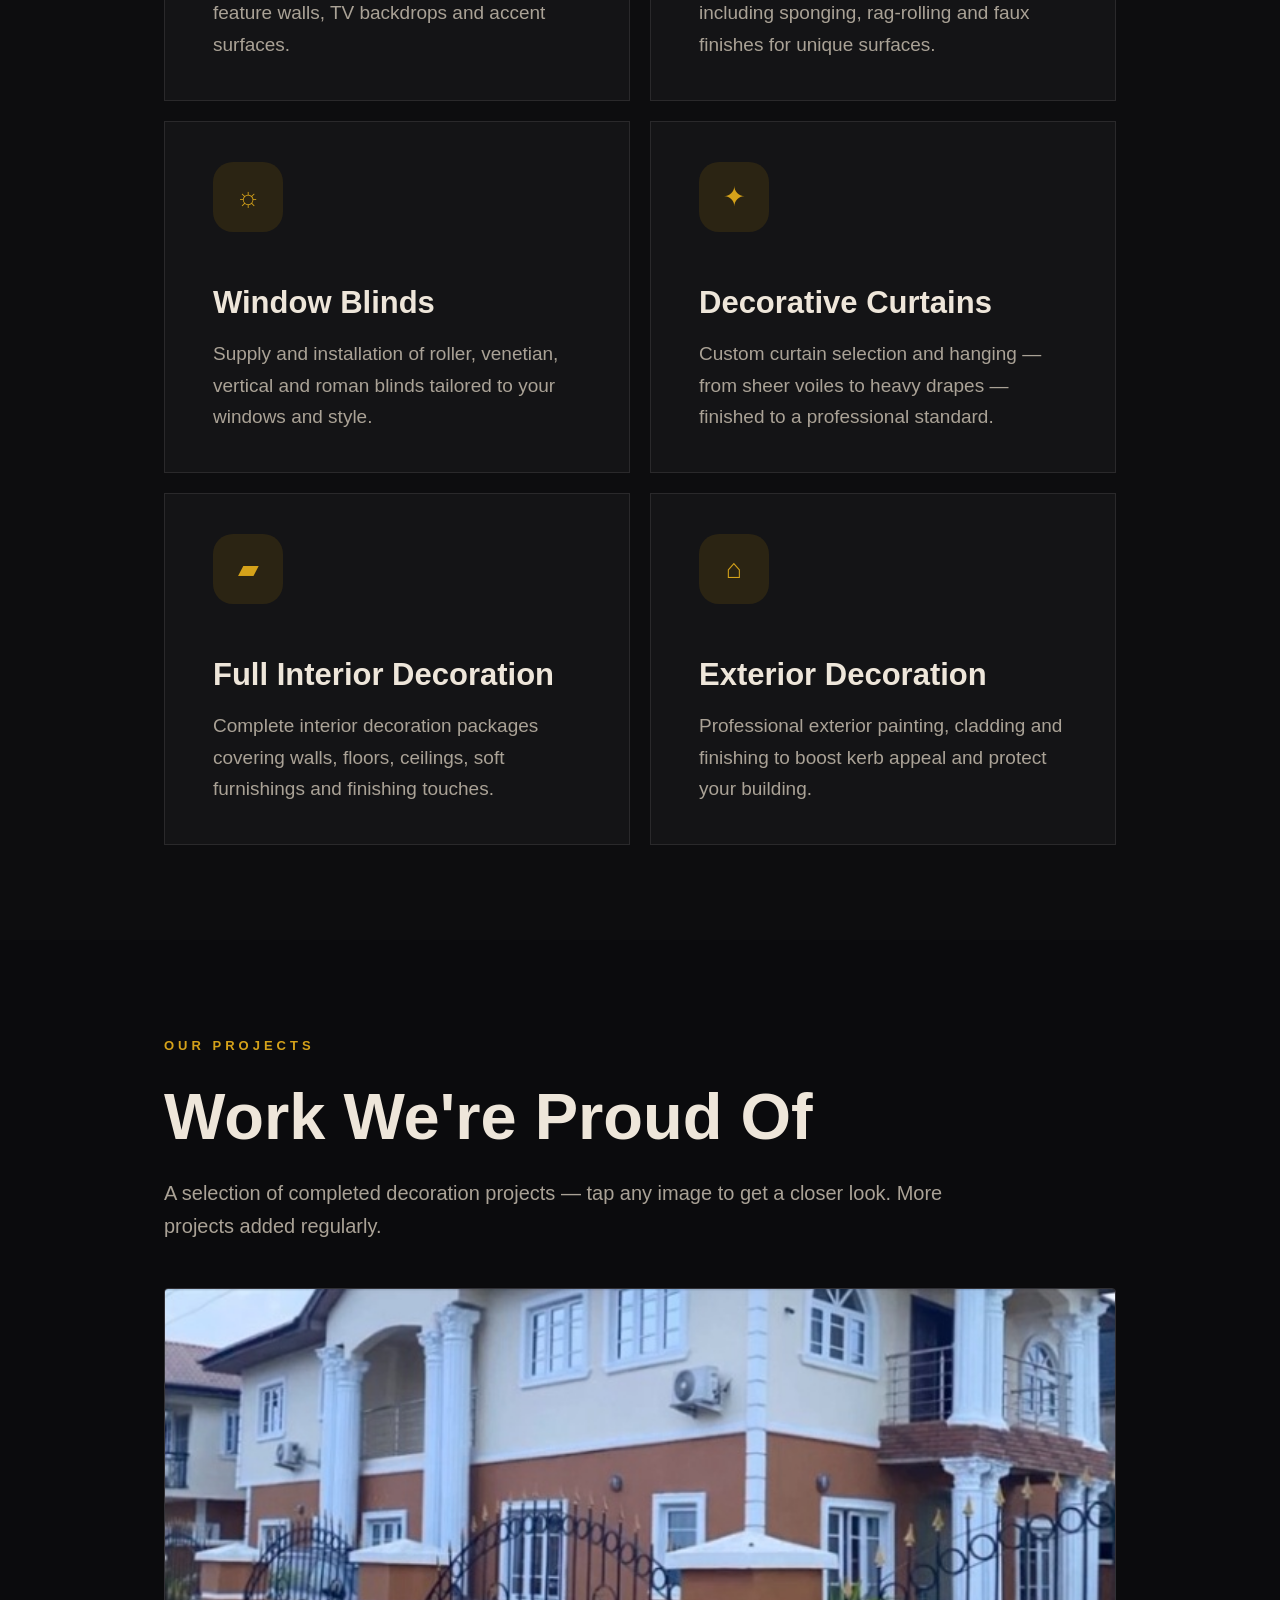
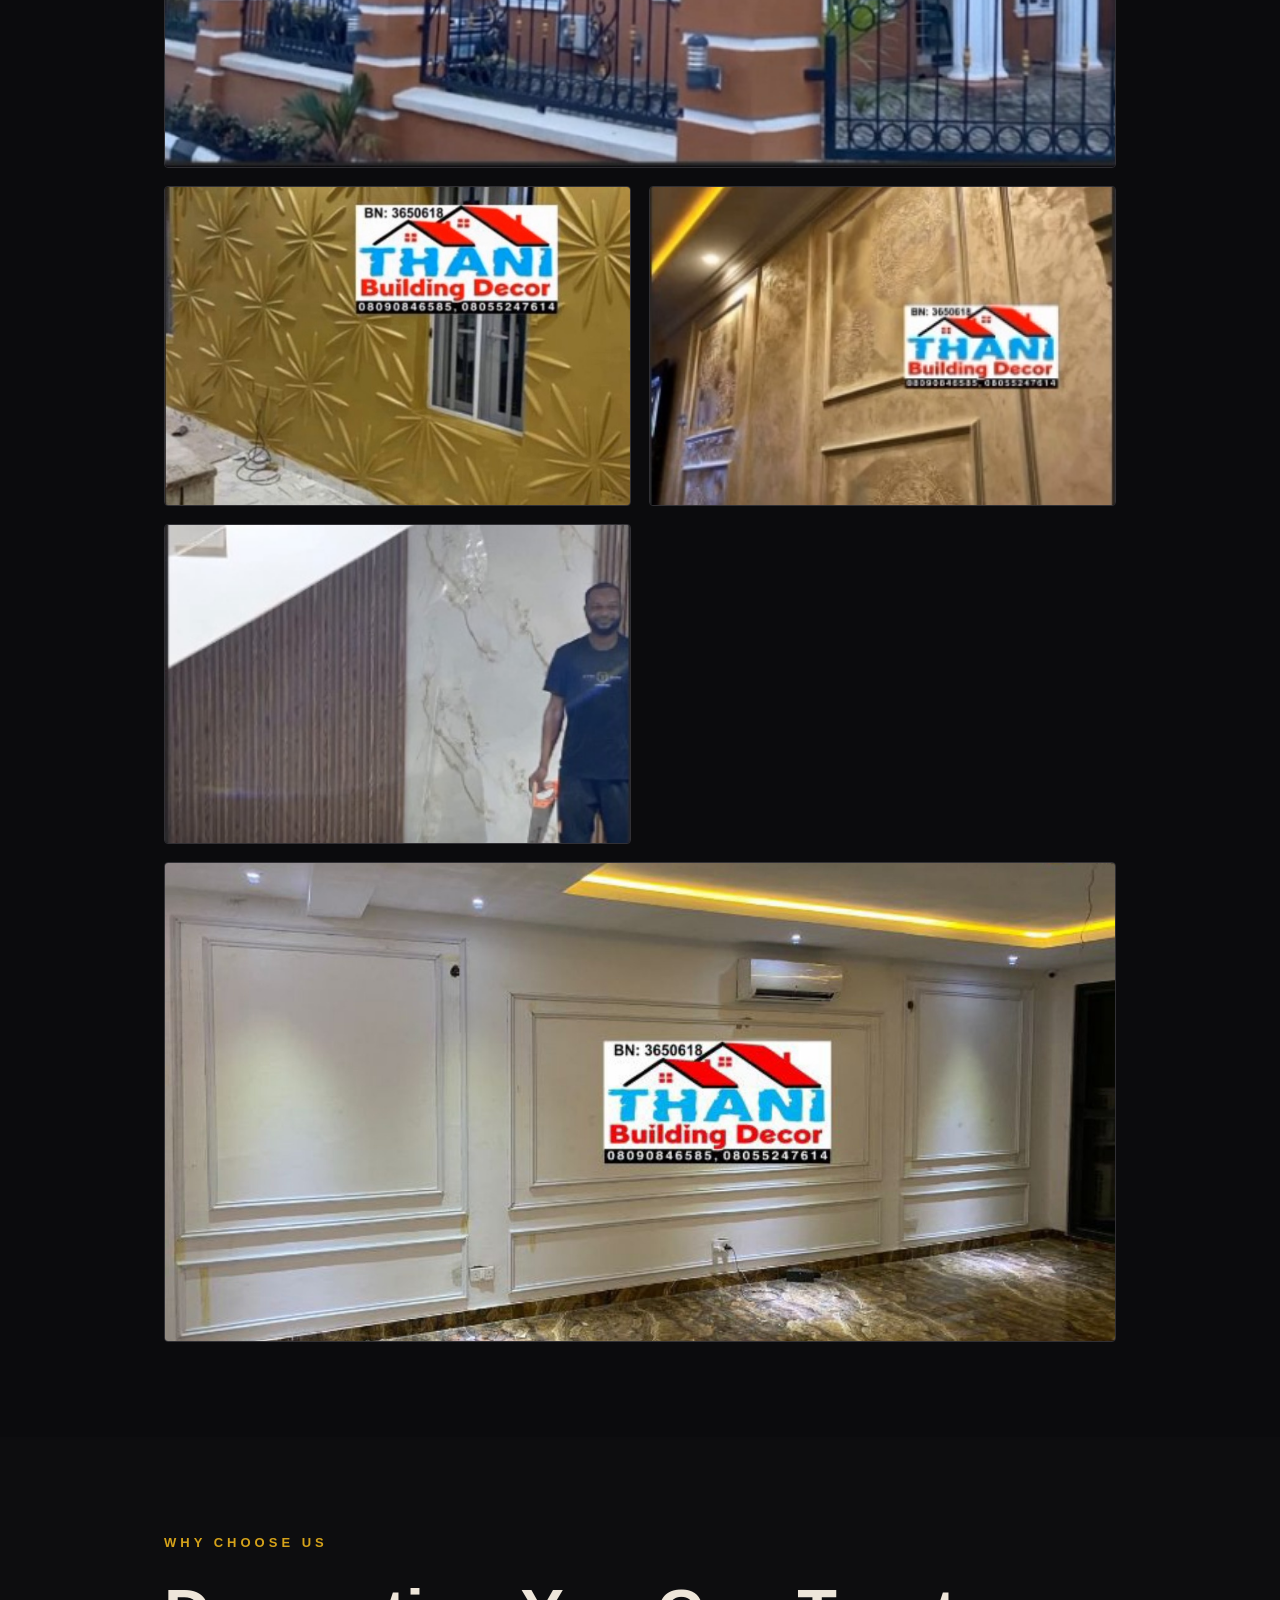
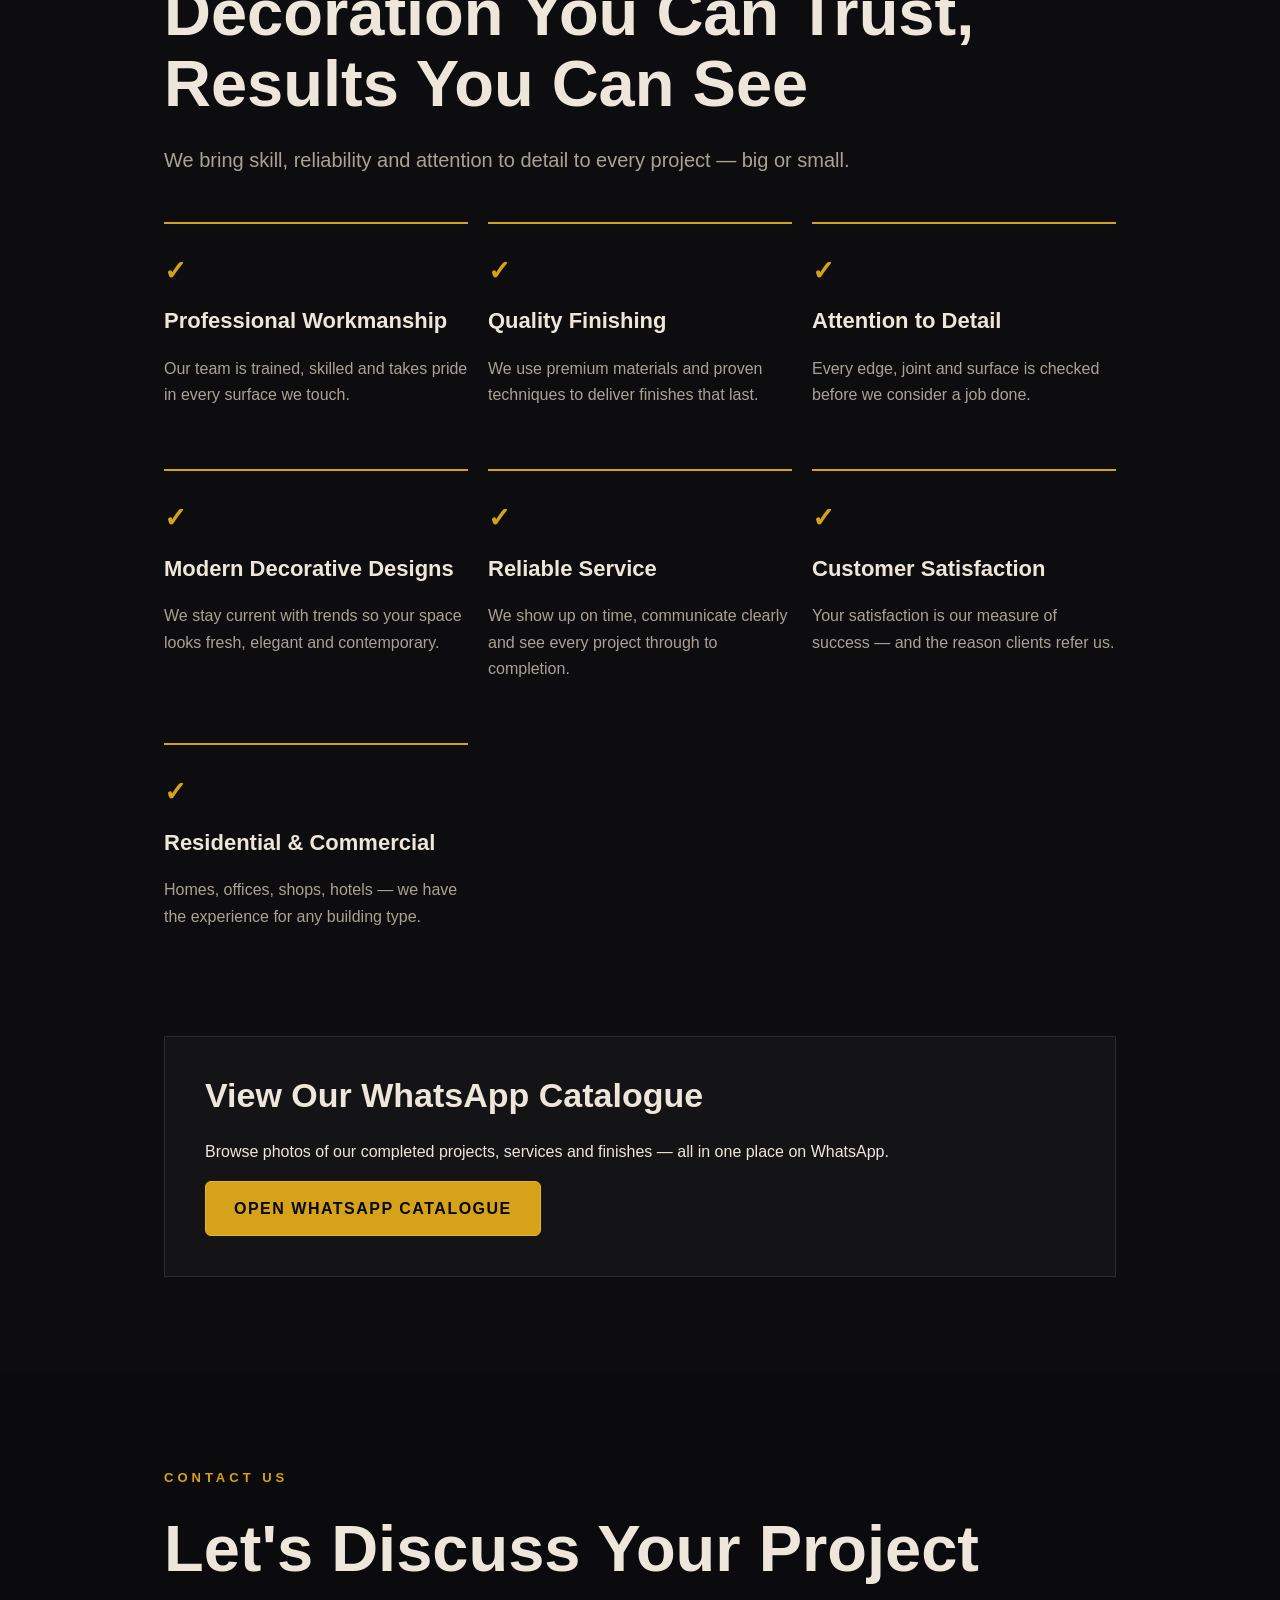
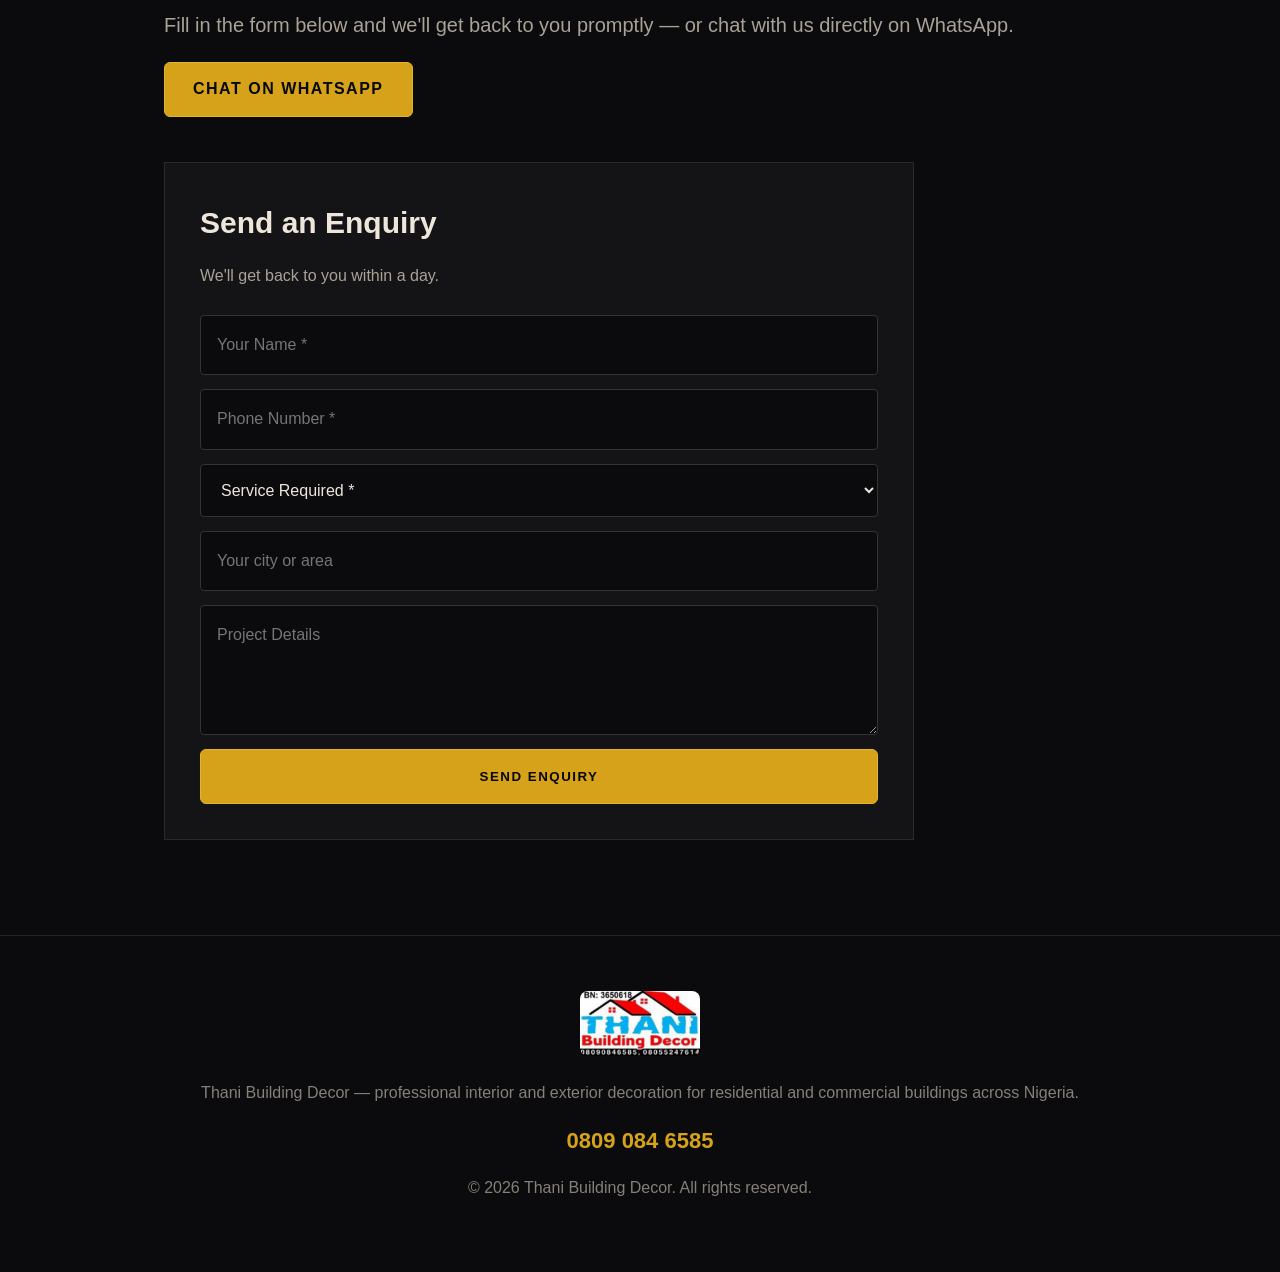
==== commit 5fec827e: "Add files via upload" ====
--- a/index.html
+++ b/index.html
@@ -9,7 +9,7 @@
 </head>
 <body>
 <header class="header">
-  <a href="#home" class="brand"><img src="assets/thani-logo.jpg" alt="Thani Building Decor"></a>
+  <a href="#home" class="brand"><img src="[data-uri]" alt="Thani Building Decor"></a>
   <div class="brand-name">Thani Building Decor</div>
   <button class="hamburger" aria-label="Menu">☰</button>
   <nav>
@@ -29,7 +29,7 @@
       <a class="outline-btn" href="https://wa.me/2348090846585">CHAT WITH US ON WHATSAPP</a>
     </div>
   </div>
-  <img class="hero-photo" src="assets/hero.jpg" alt="Thani Building Decor interior decoration project">
+  <img class="hero-photo" src="[data-uri]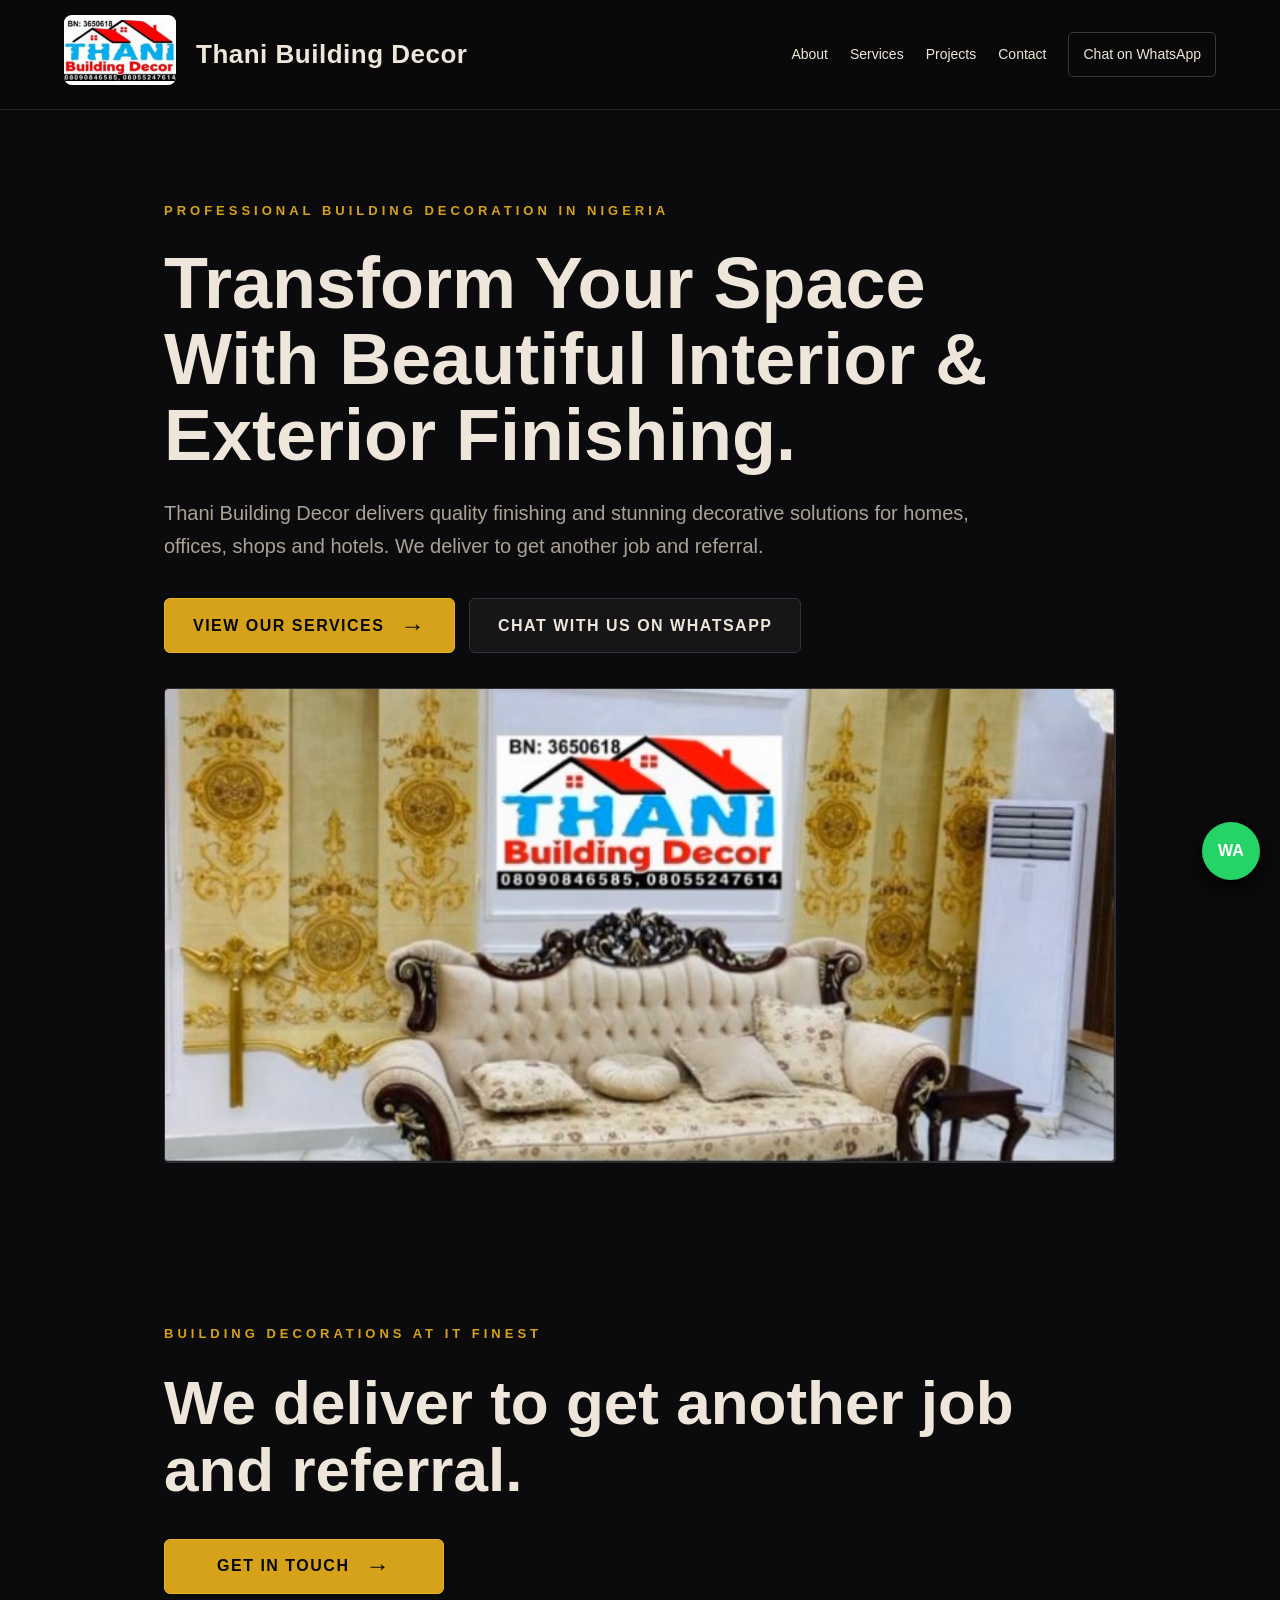
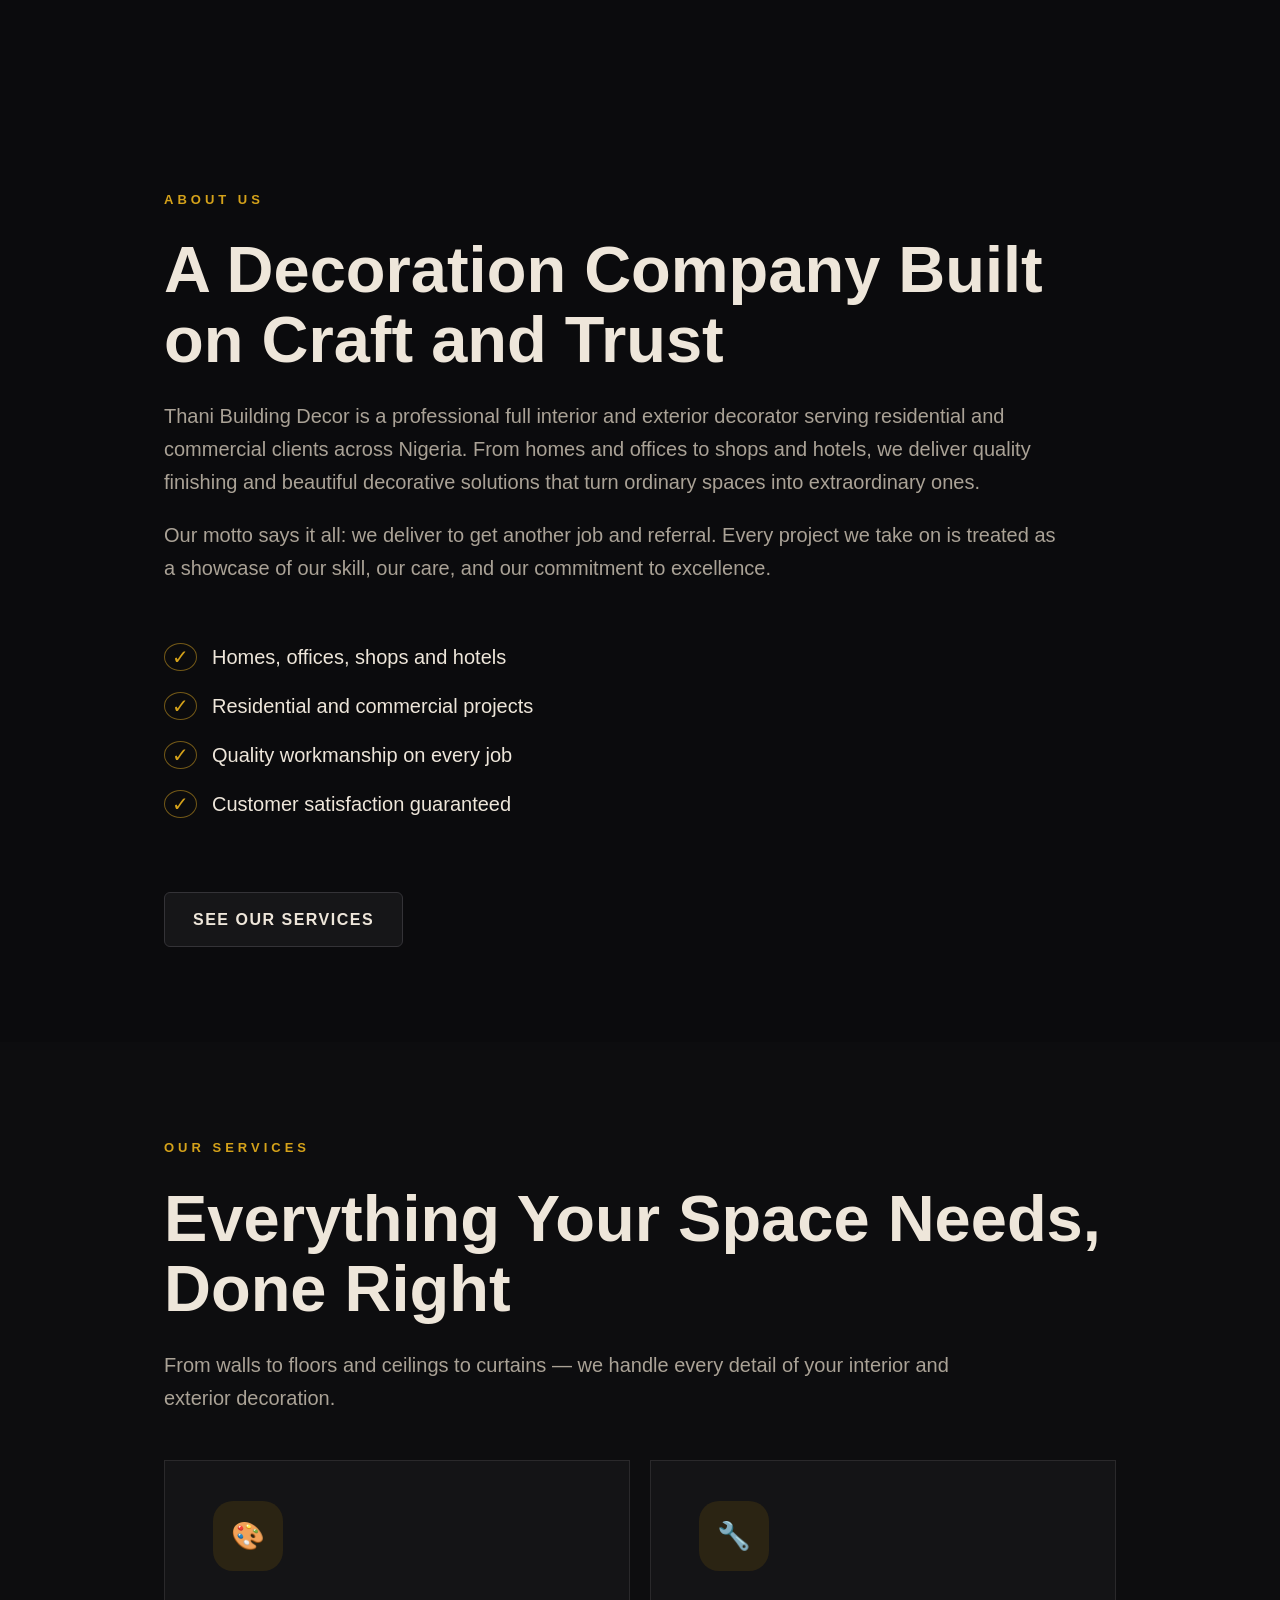
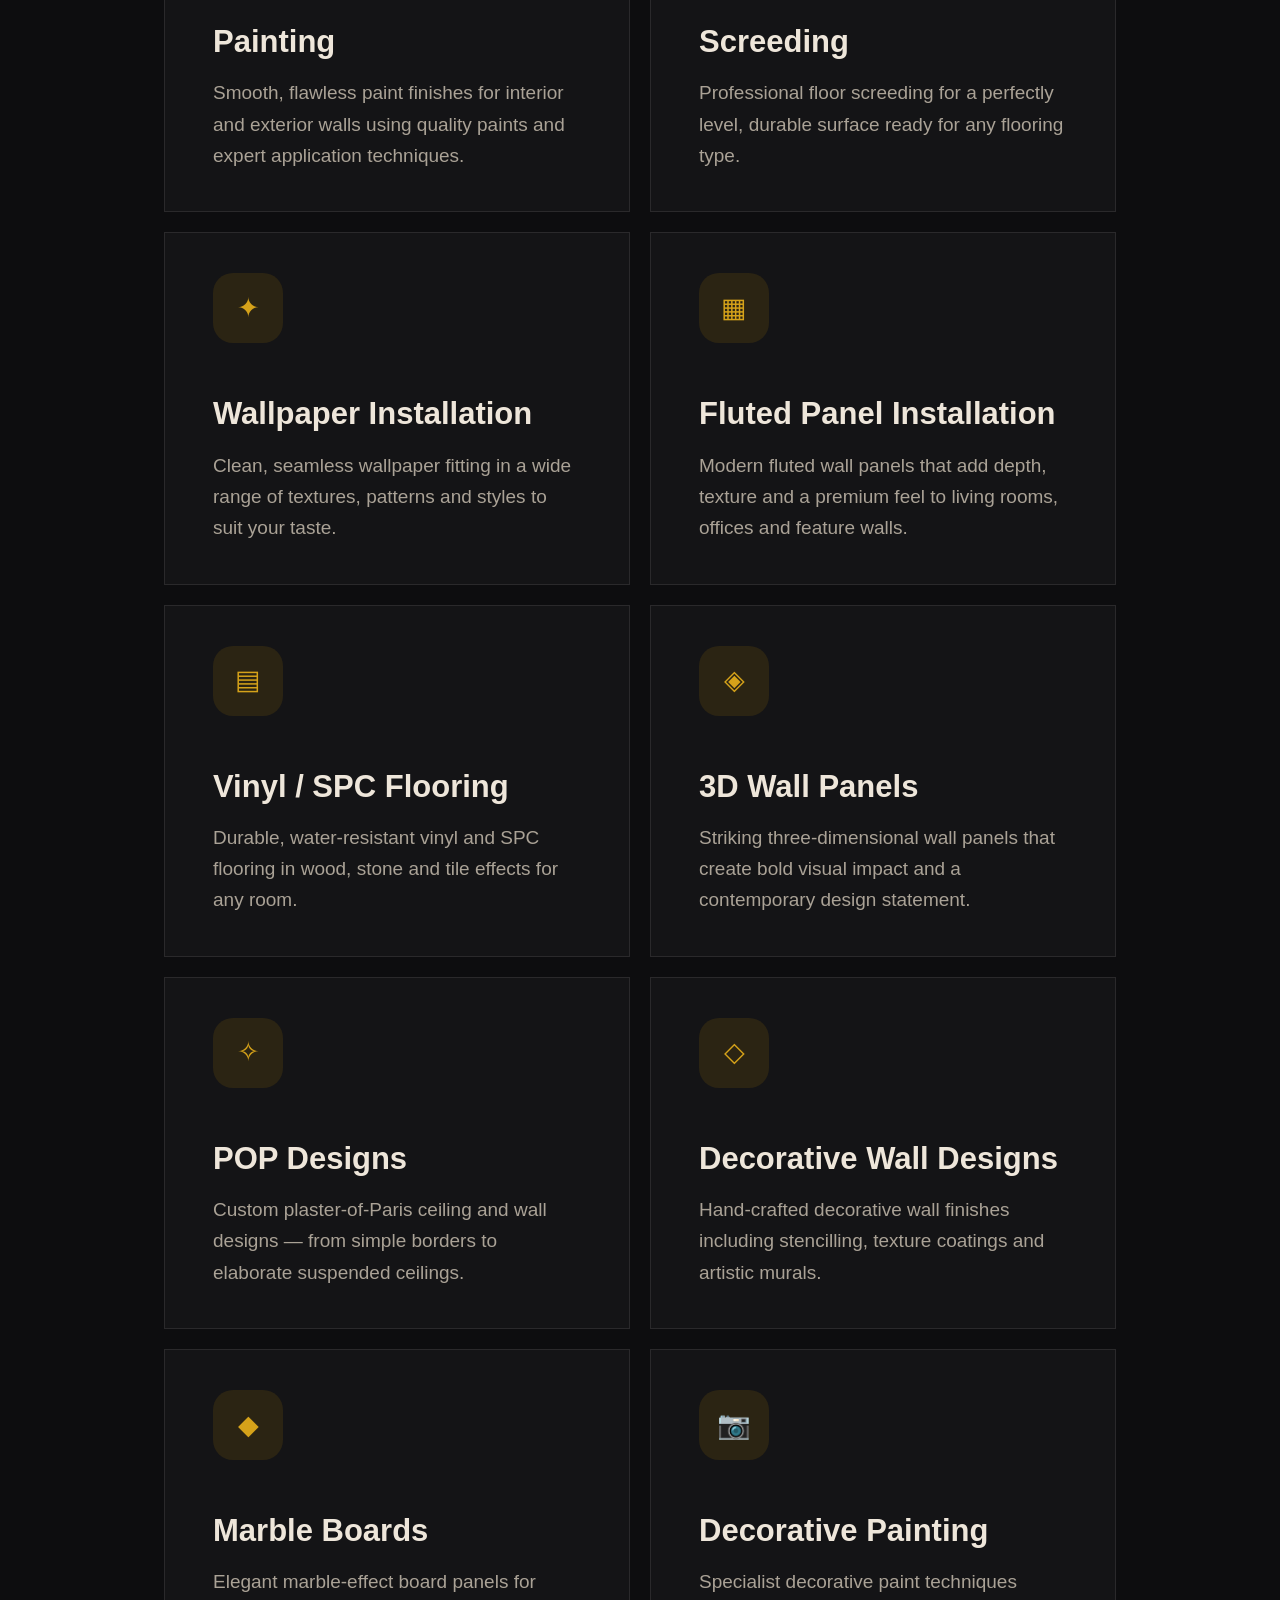
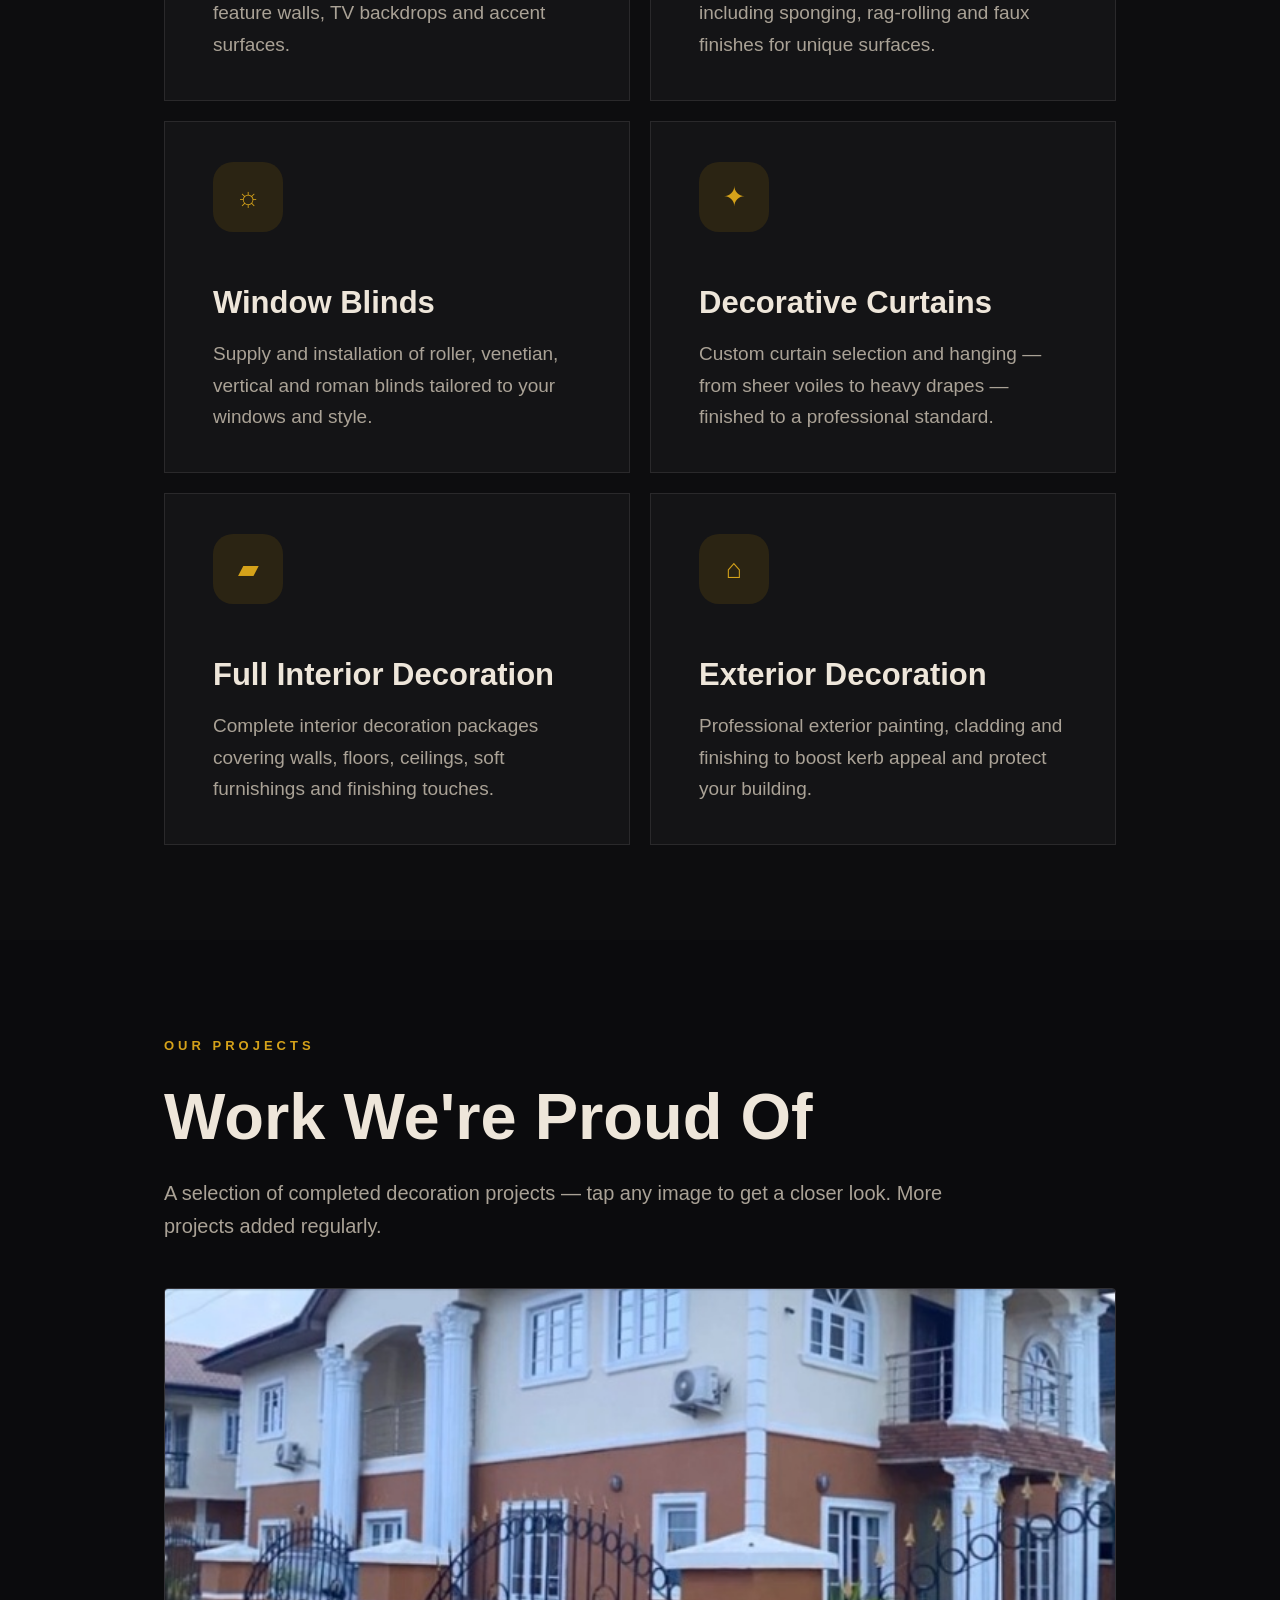
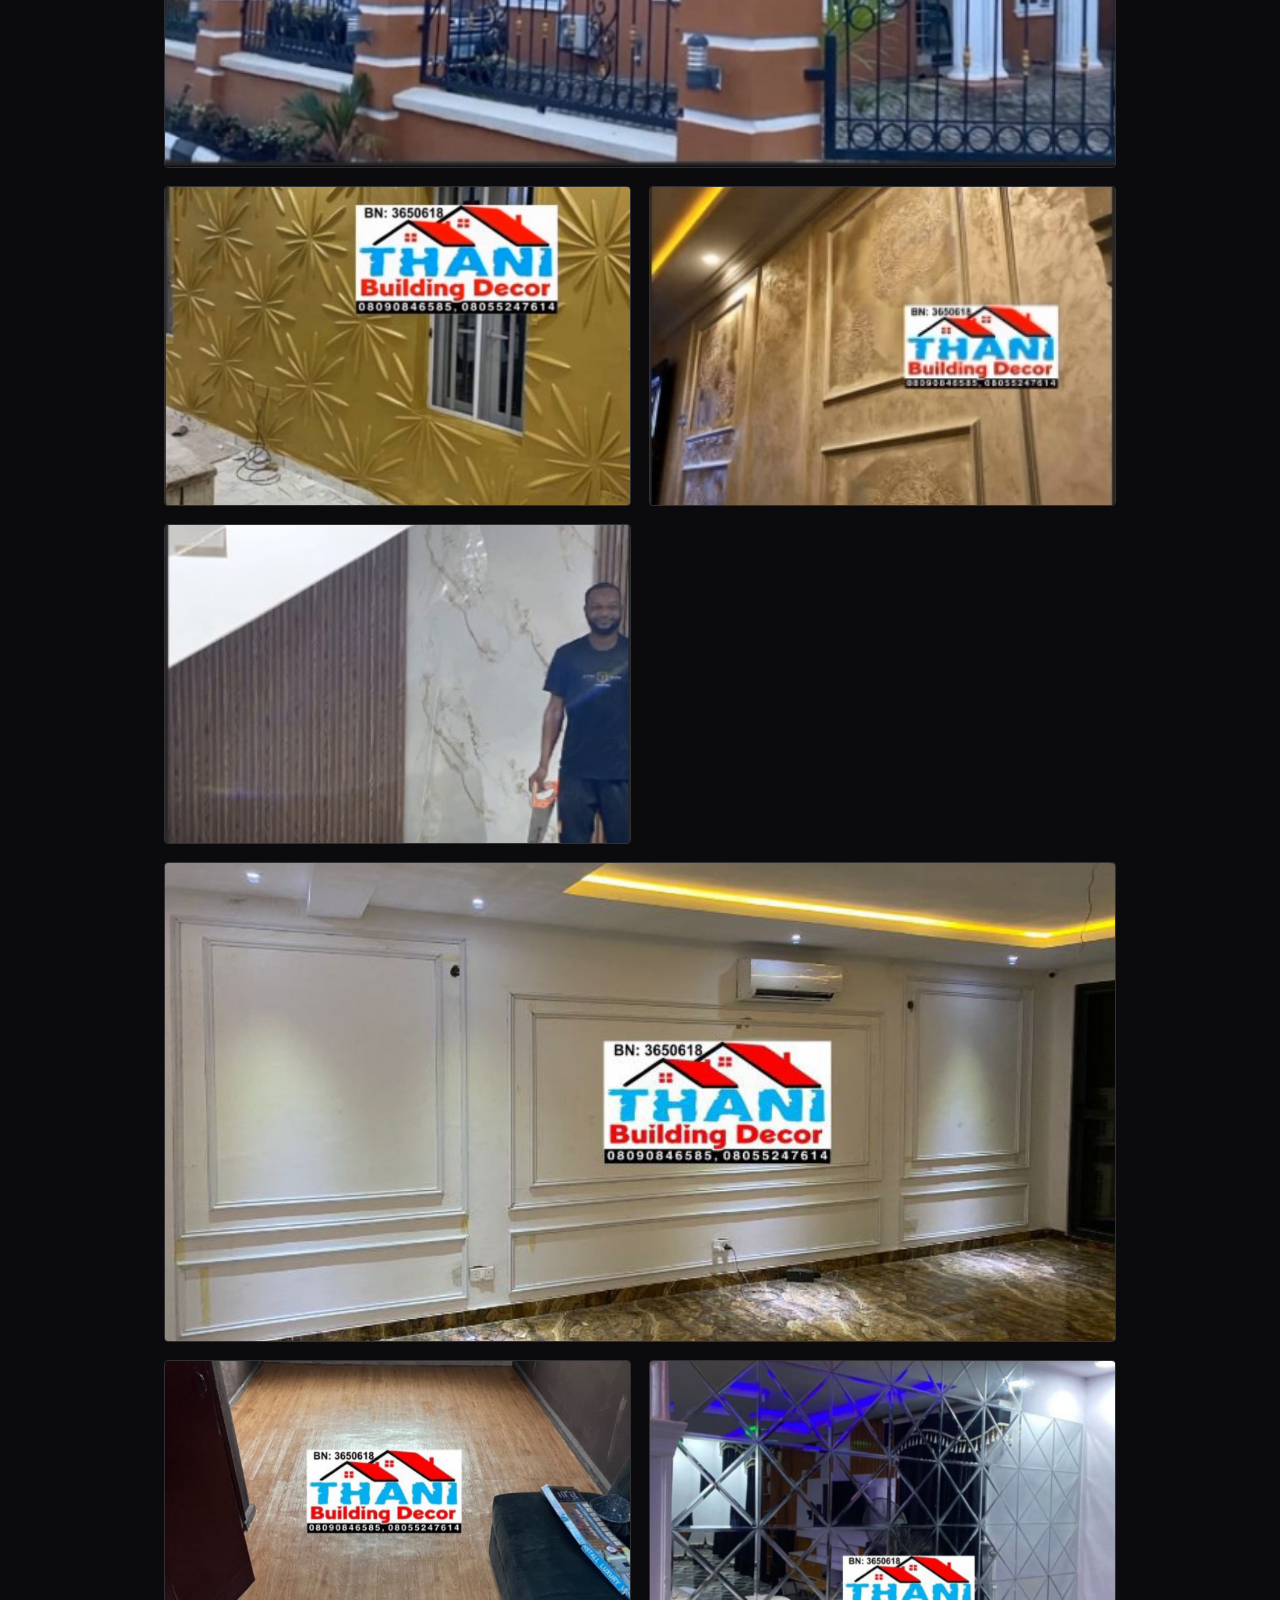
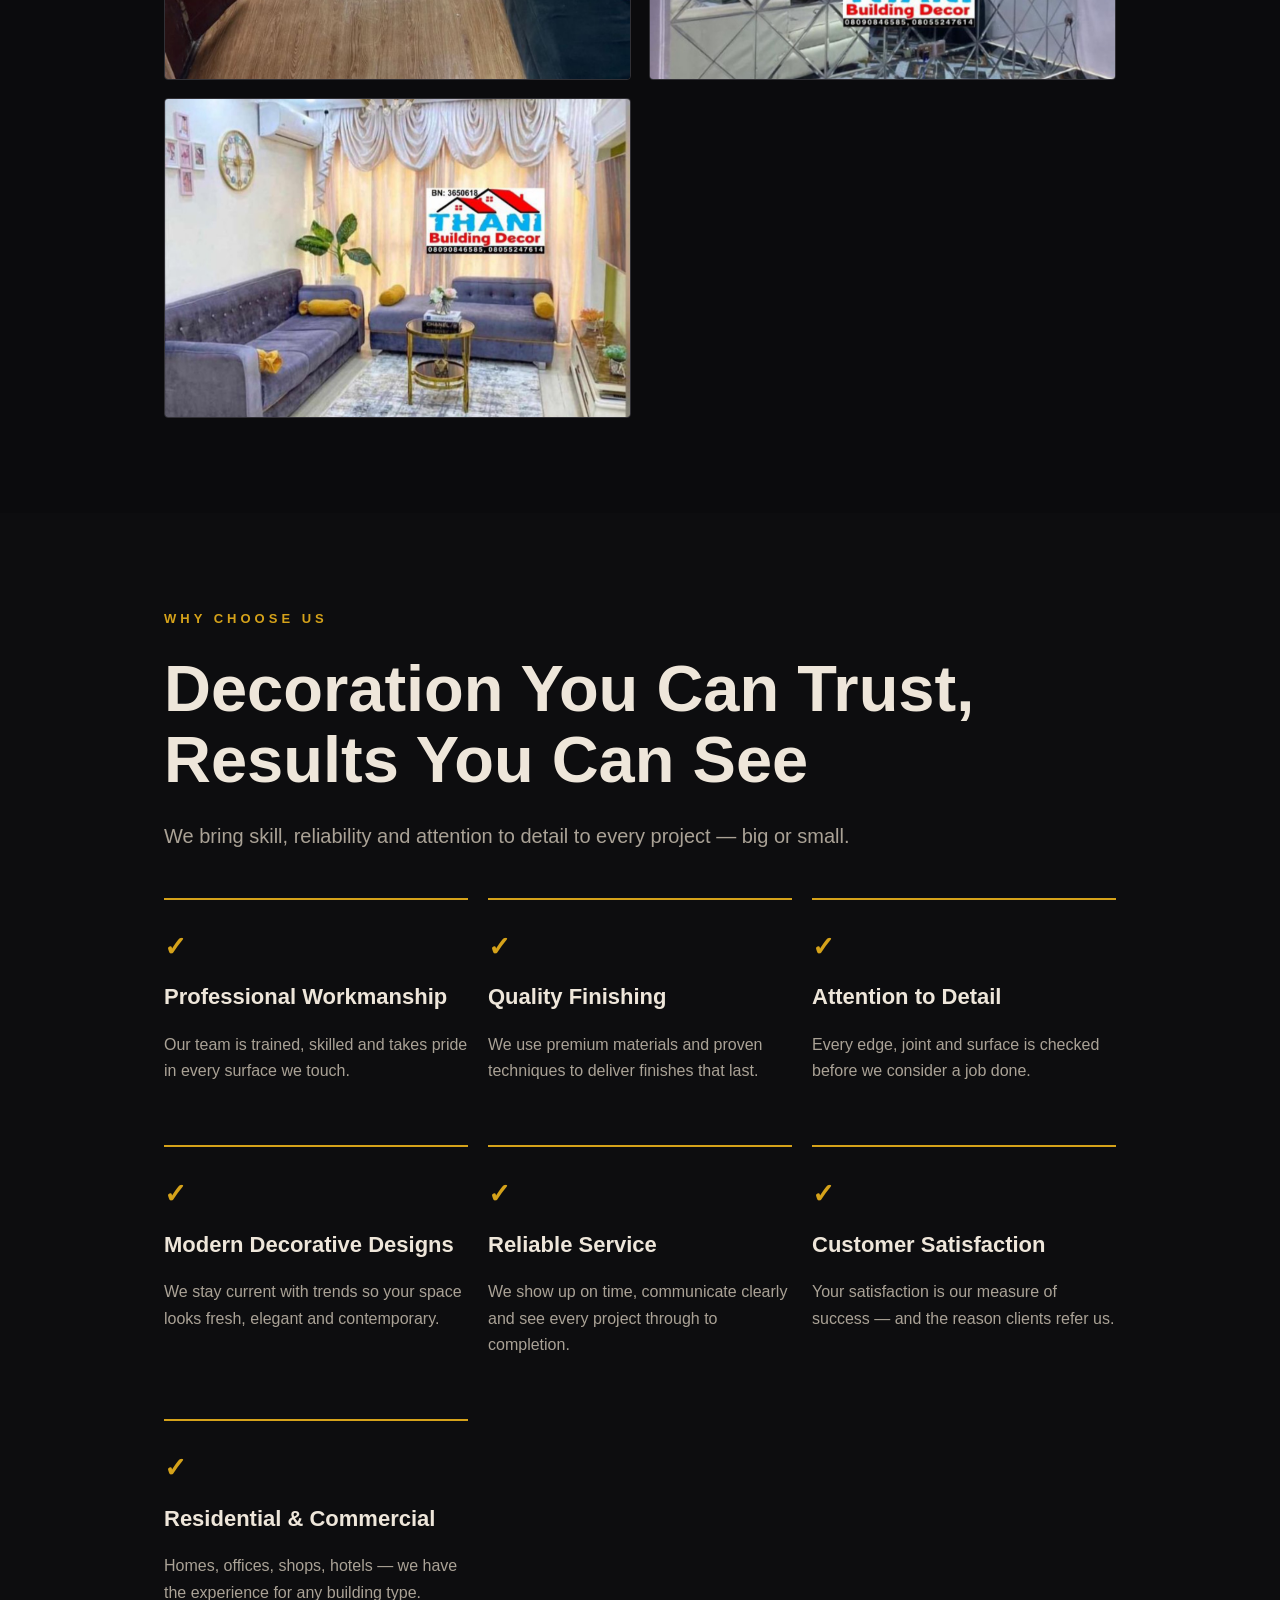
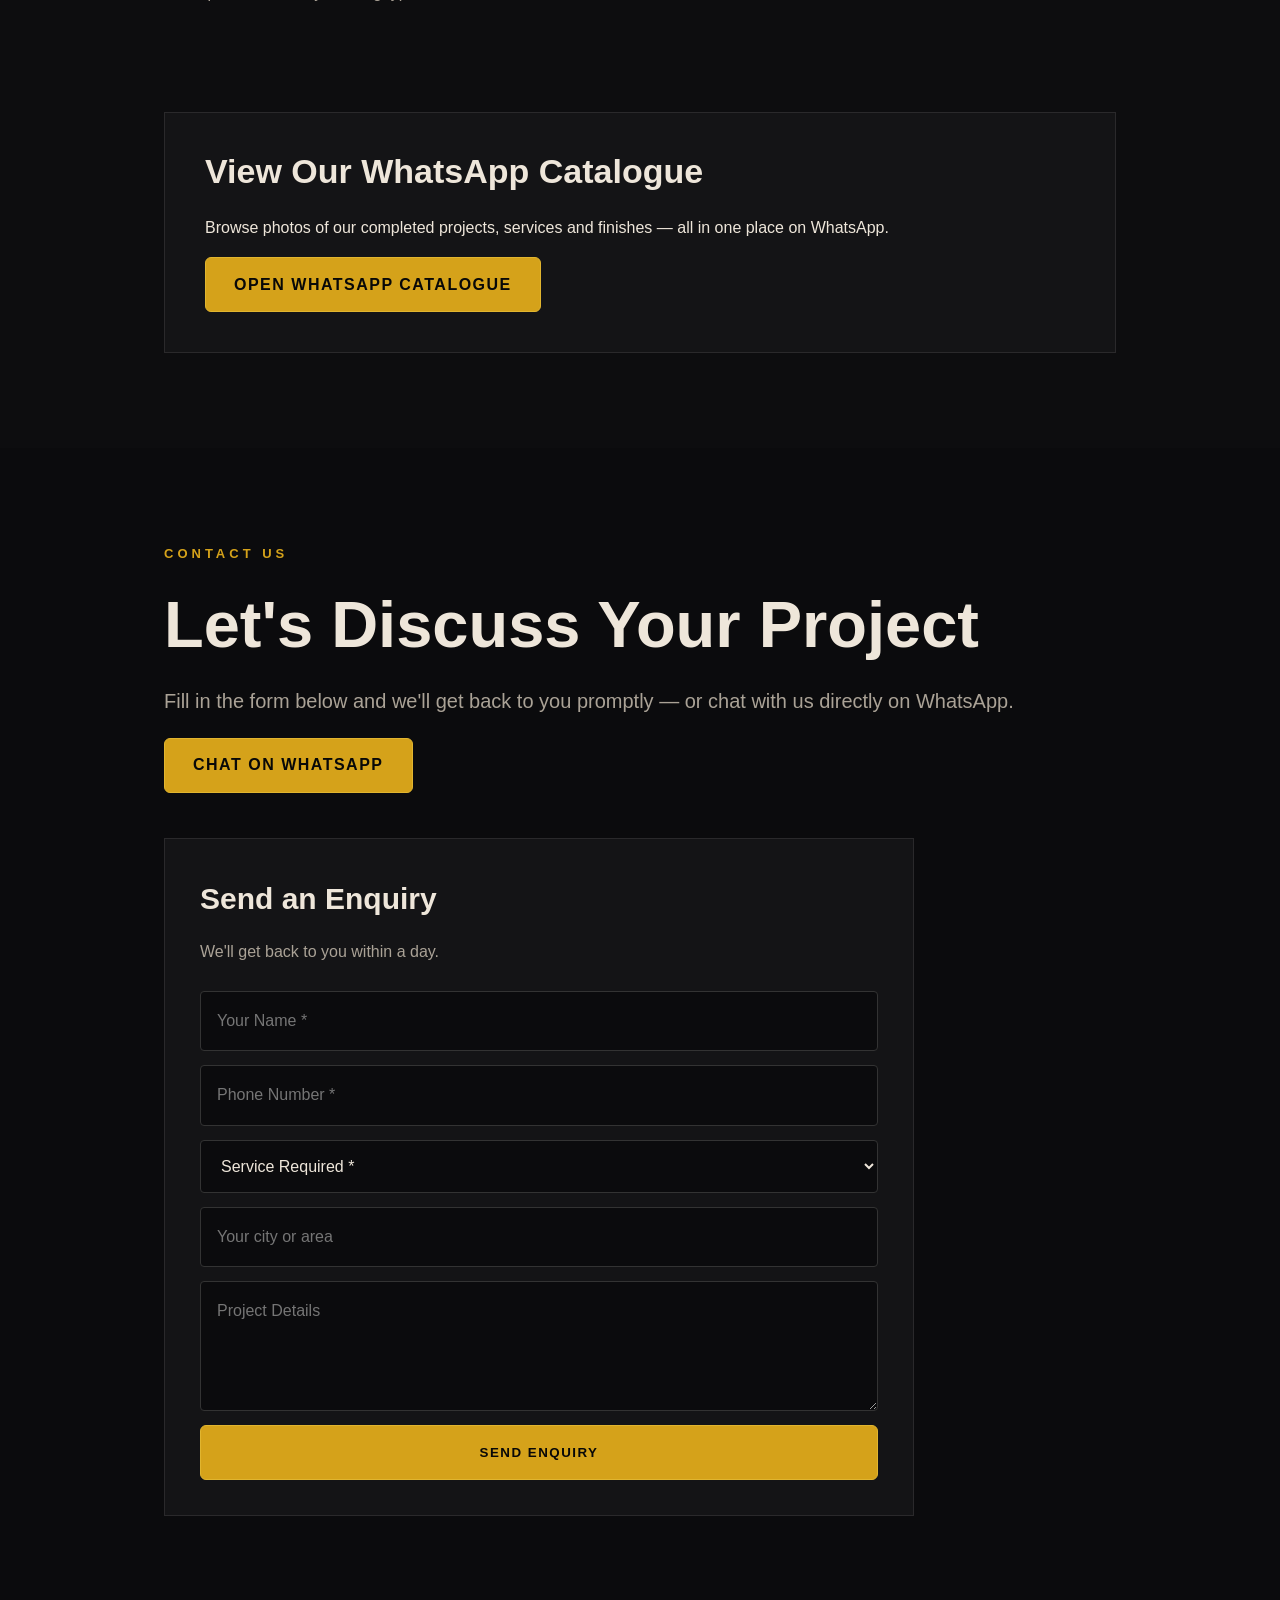
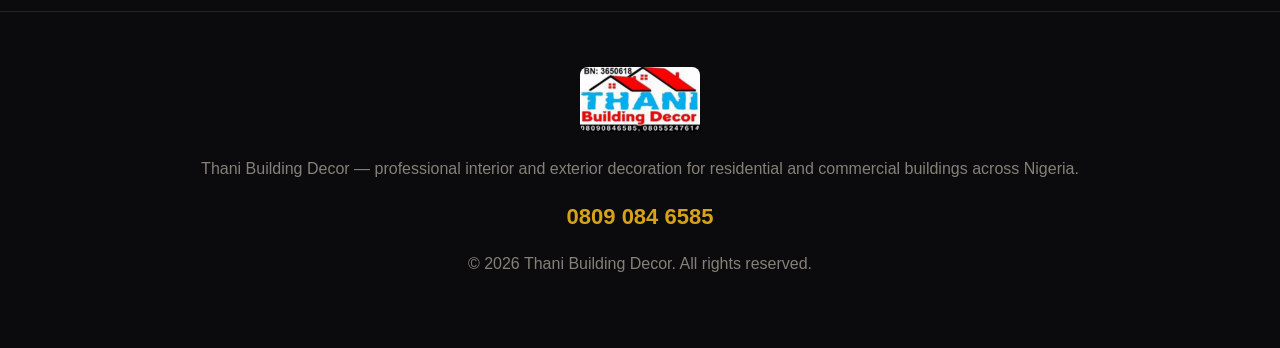
==== commit ba7c80c9: "Add files via upload" ====
--- a/index.html
+++ b/index.html
@@ -1,142 +1,150 @@
-<!doctype html>
+<!DOCTYPE html>
+
 <html lang="en">
 <head>
-<meta charset="utf-8">
-<meta name="viewport" content="width=device-width, initial-scale=1">
+<meta charset="utf-8"/>
+<meta content="width=device-width, initial-scale=1" name="viewport"/>
 <title>Thani Building Decor</title>
-<meta name="description" content="Thani Building Decor — professional interior and exterior decoration in Nigeria.">
-<link rel="stylesheet" href="style.css">
+<meta content="Thani Building Decor — professional interior and exterior decoration in Nigeria." name="description"/>
+<link href="style.css" rel="stylesheet"/>
 </head>
 <body>
 <header class="header">
-  <a href="#home" class="brand"><img src="[data-uri]" alt="Thani Building Decor"></a>
-  <div class="brand-name">Thani Building Decor</div>
-  <button class="hamburger" aria-label="Menu">☰</button>
-  <nav>
-    <a href="#about">About</a><a href="#services">Services</a><a href="#projects">Projects</a><a href="#contact">Contact</a>
-    <a class="nav-wa" href="https://wa.me/2348090846585" target="_blank">Chat on WhatsApp</a>
-  </nav>
+<a class="brand" href="#home"><img alt="Thani Building Decor" src="[data-uri]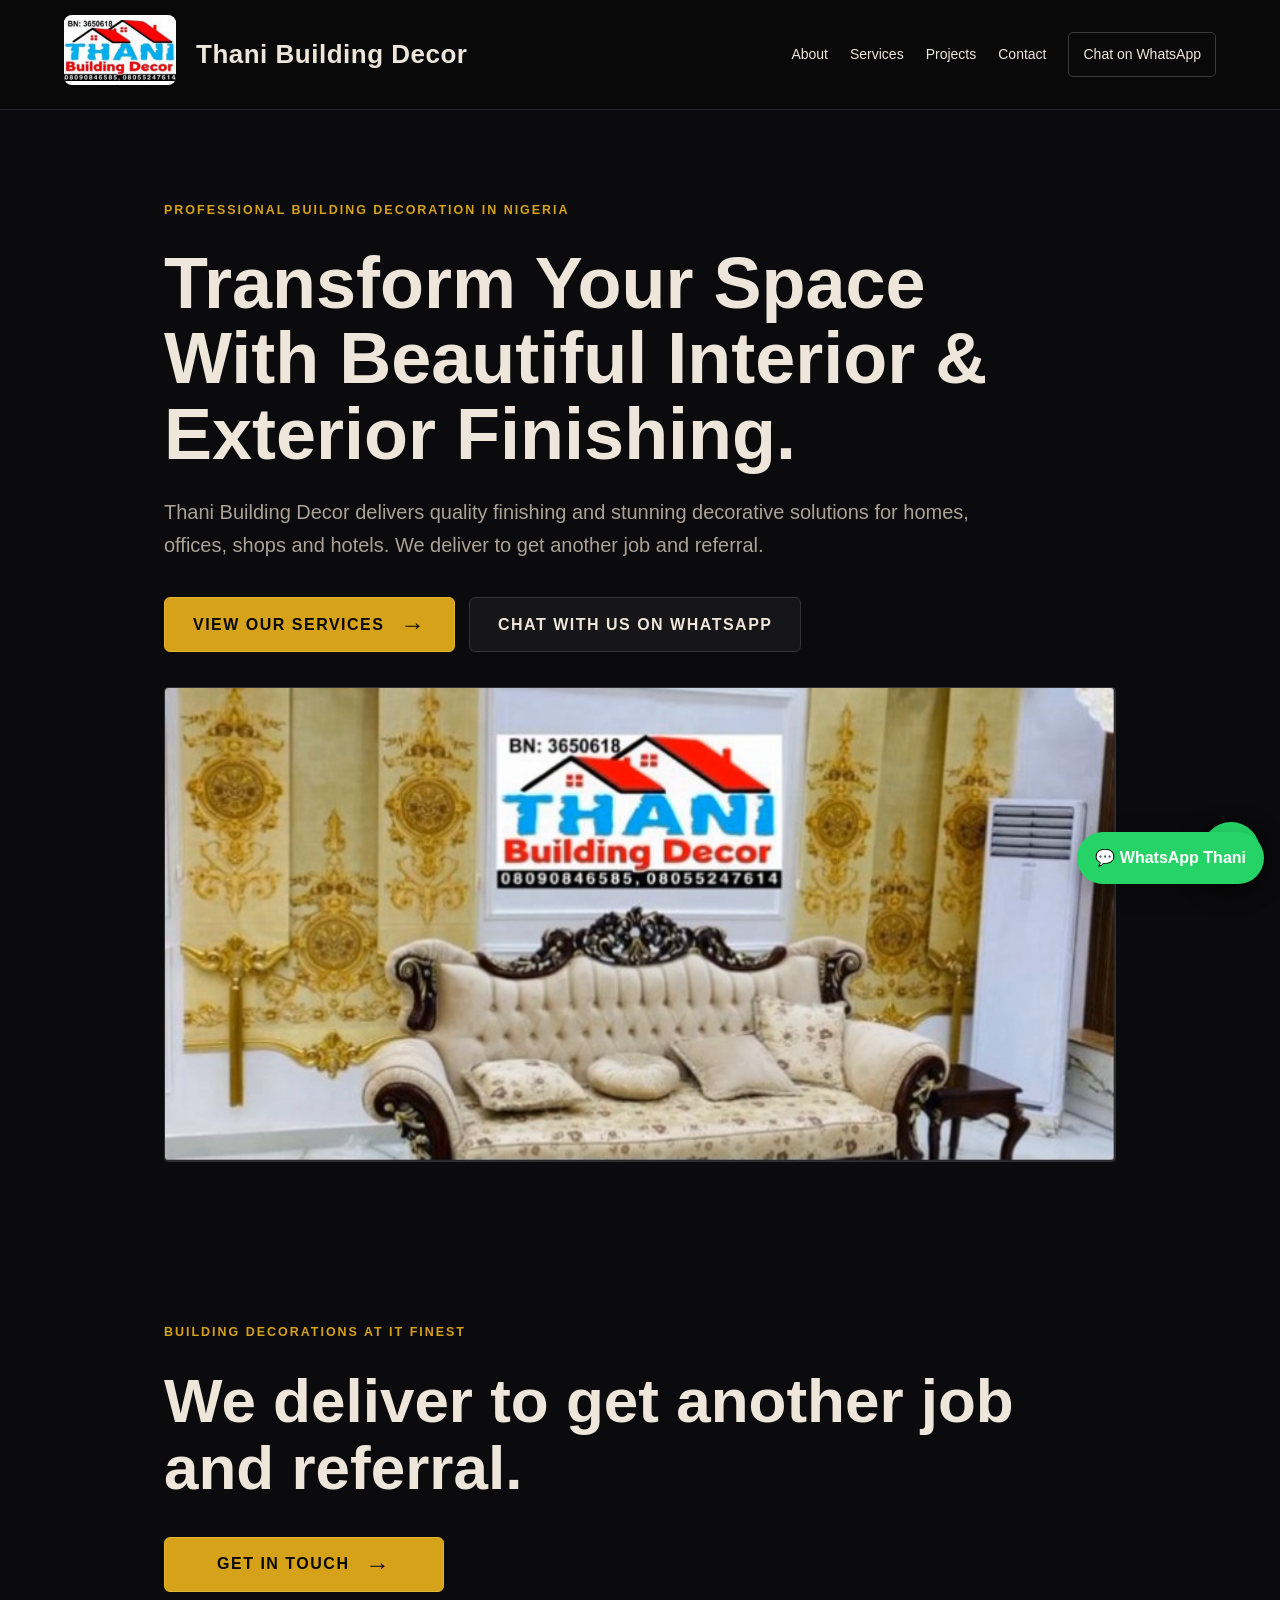
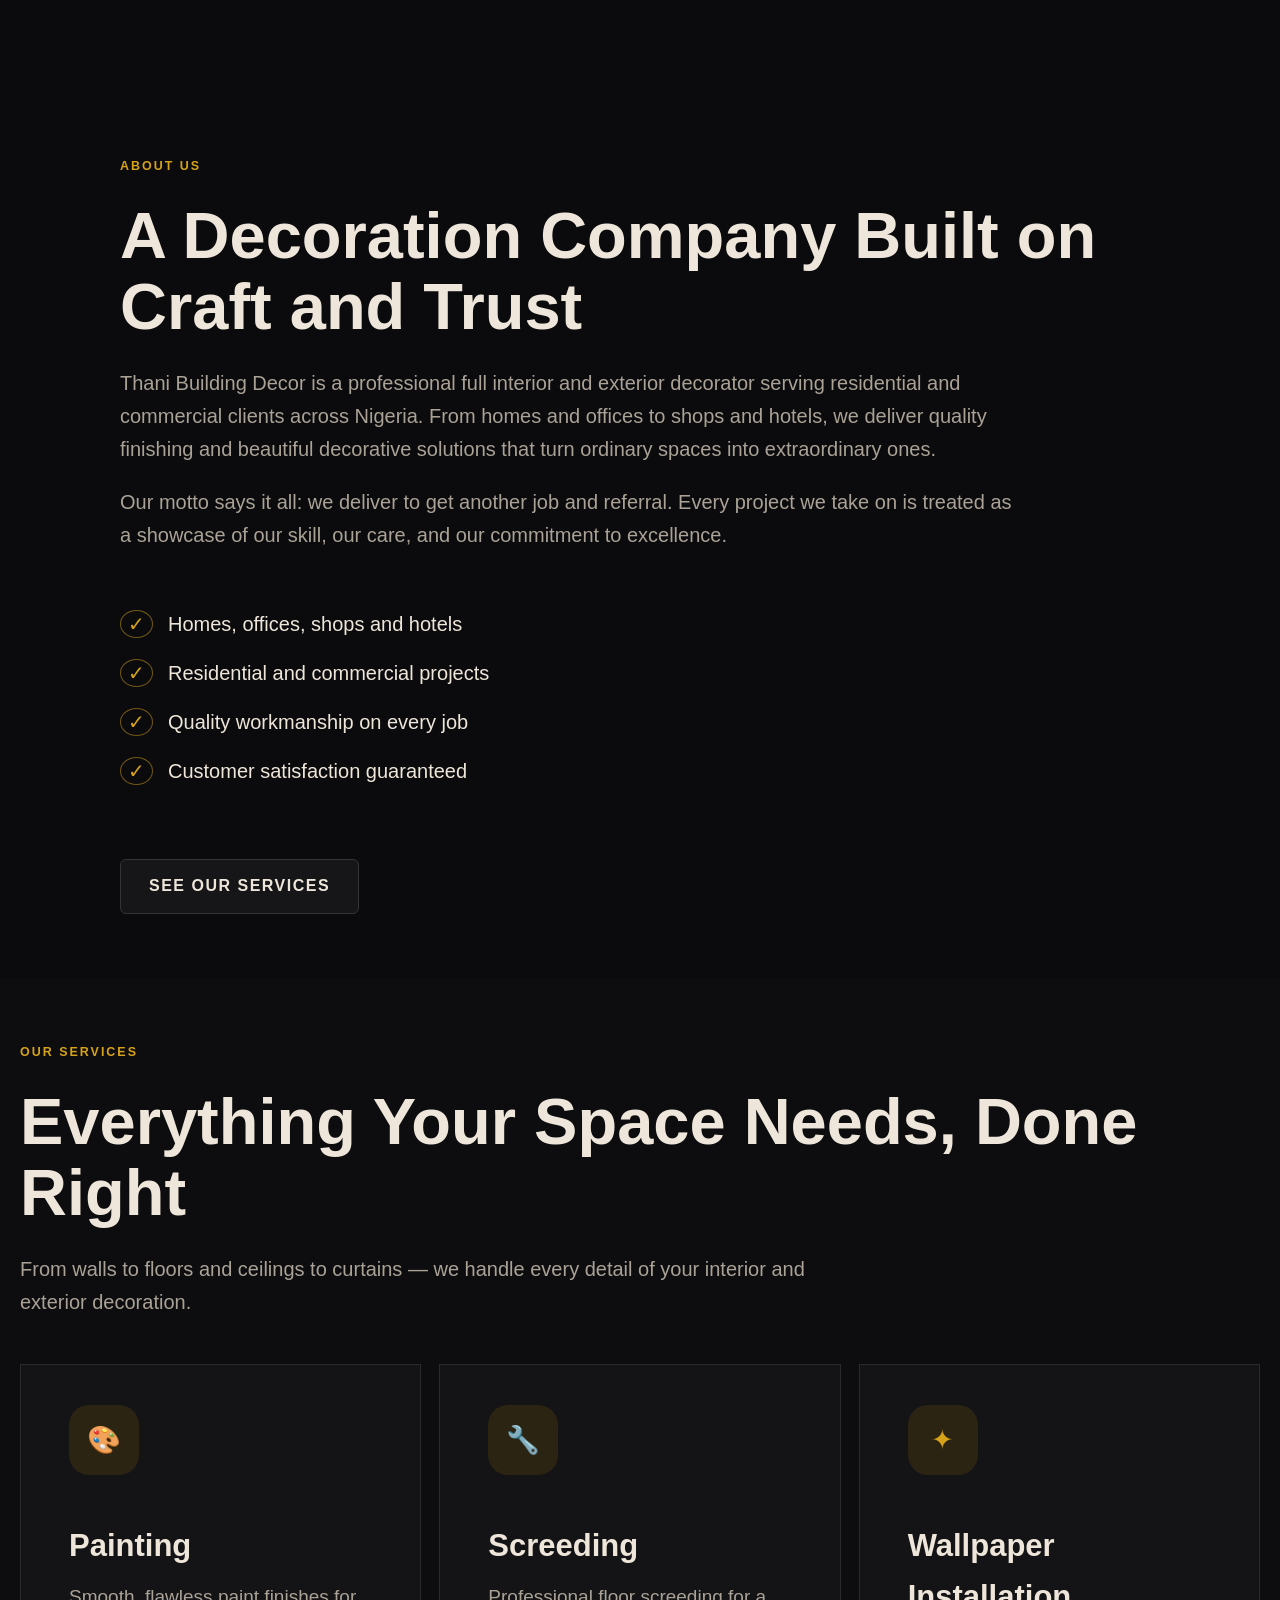
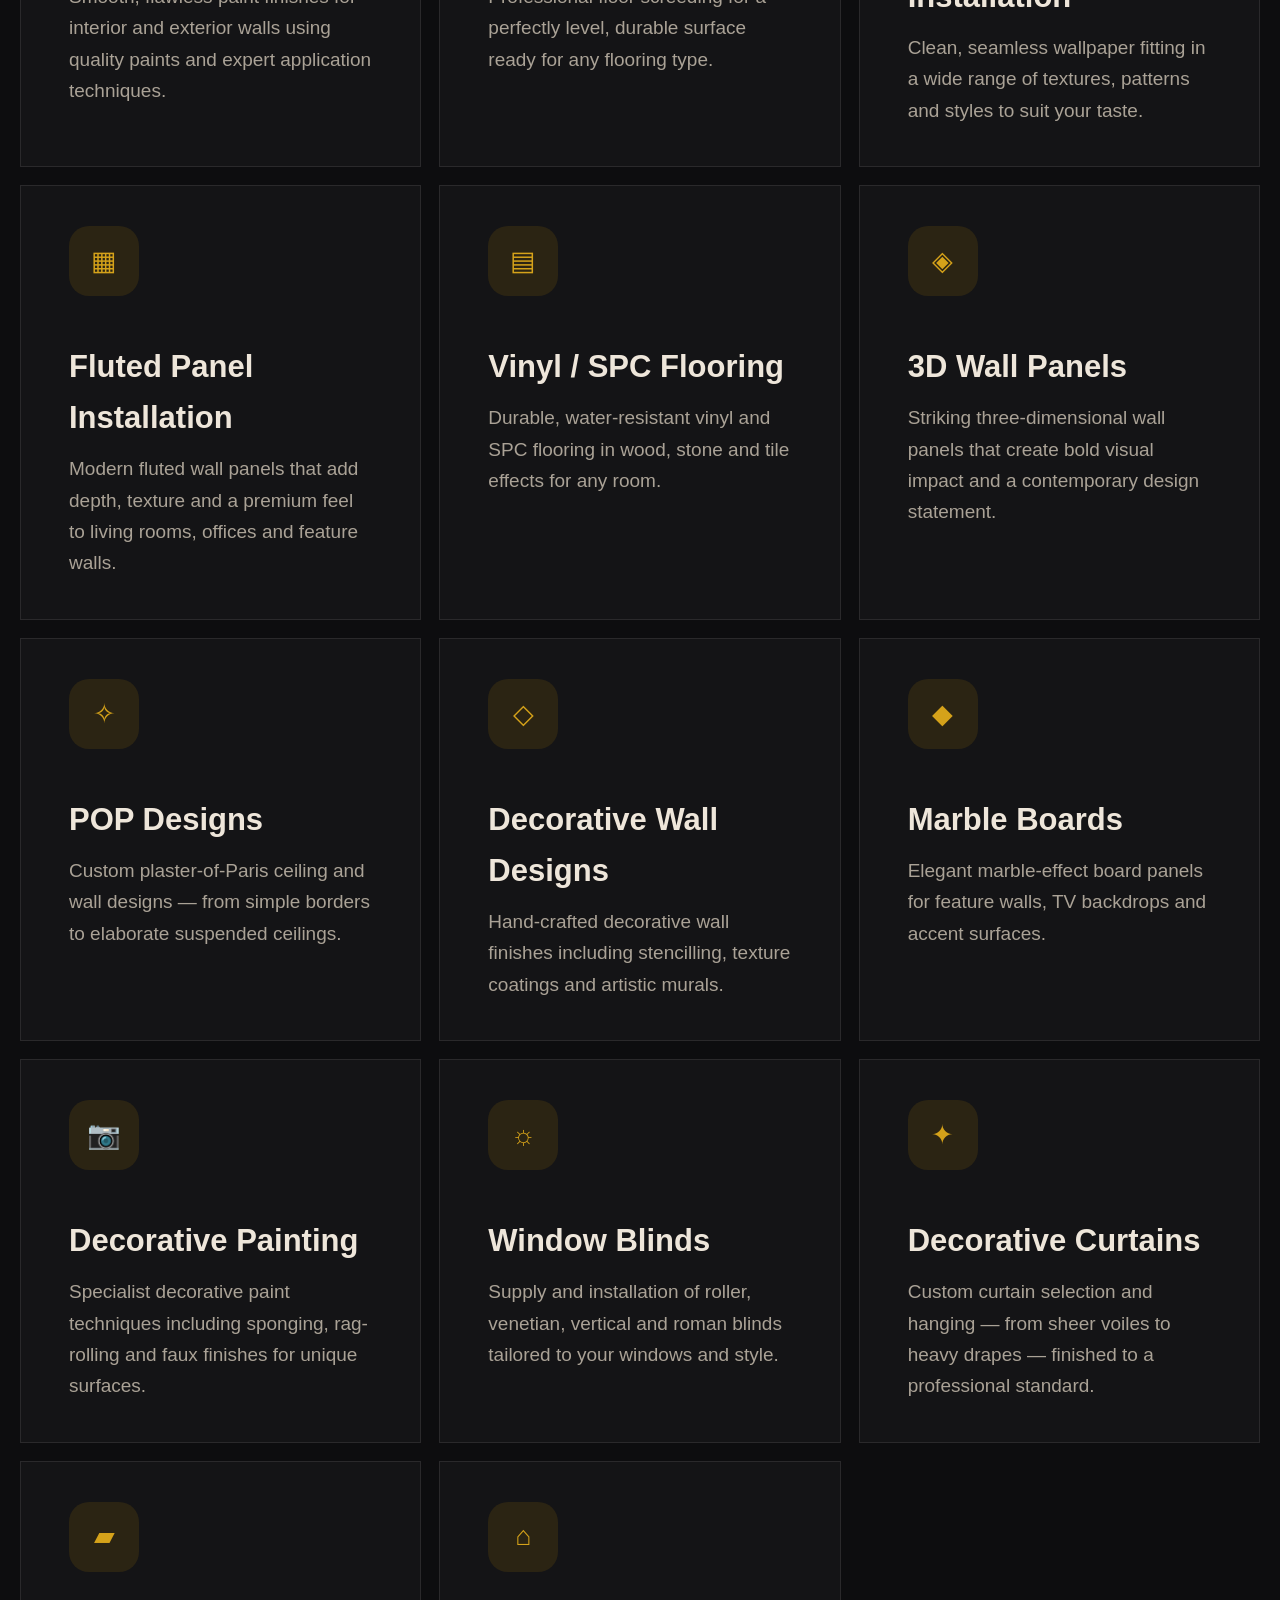
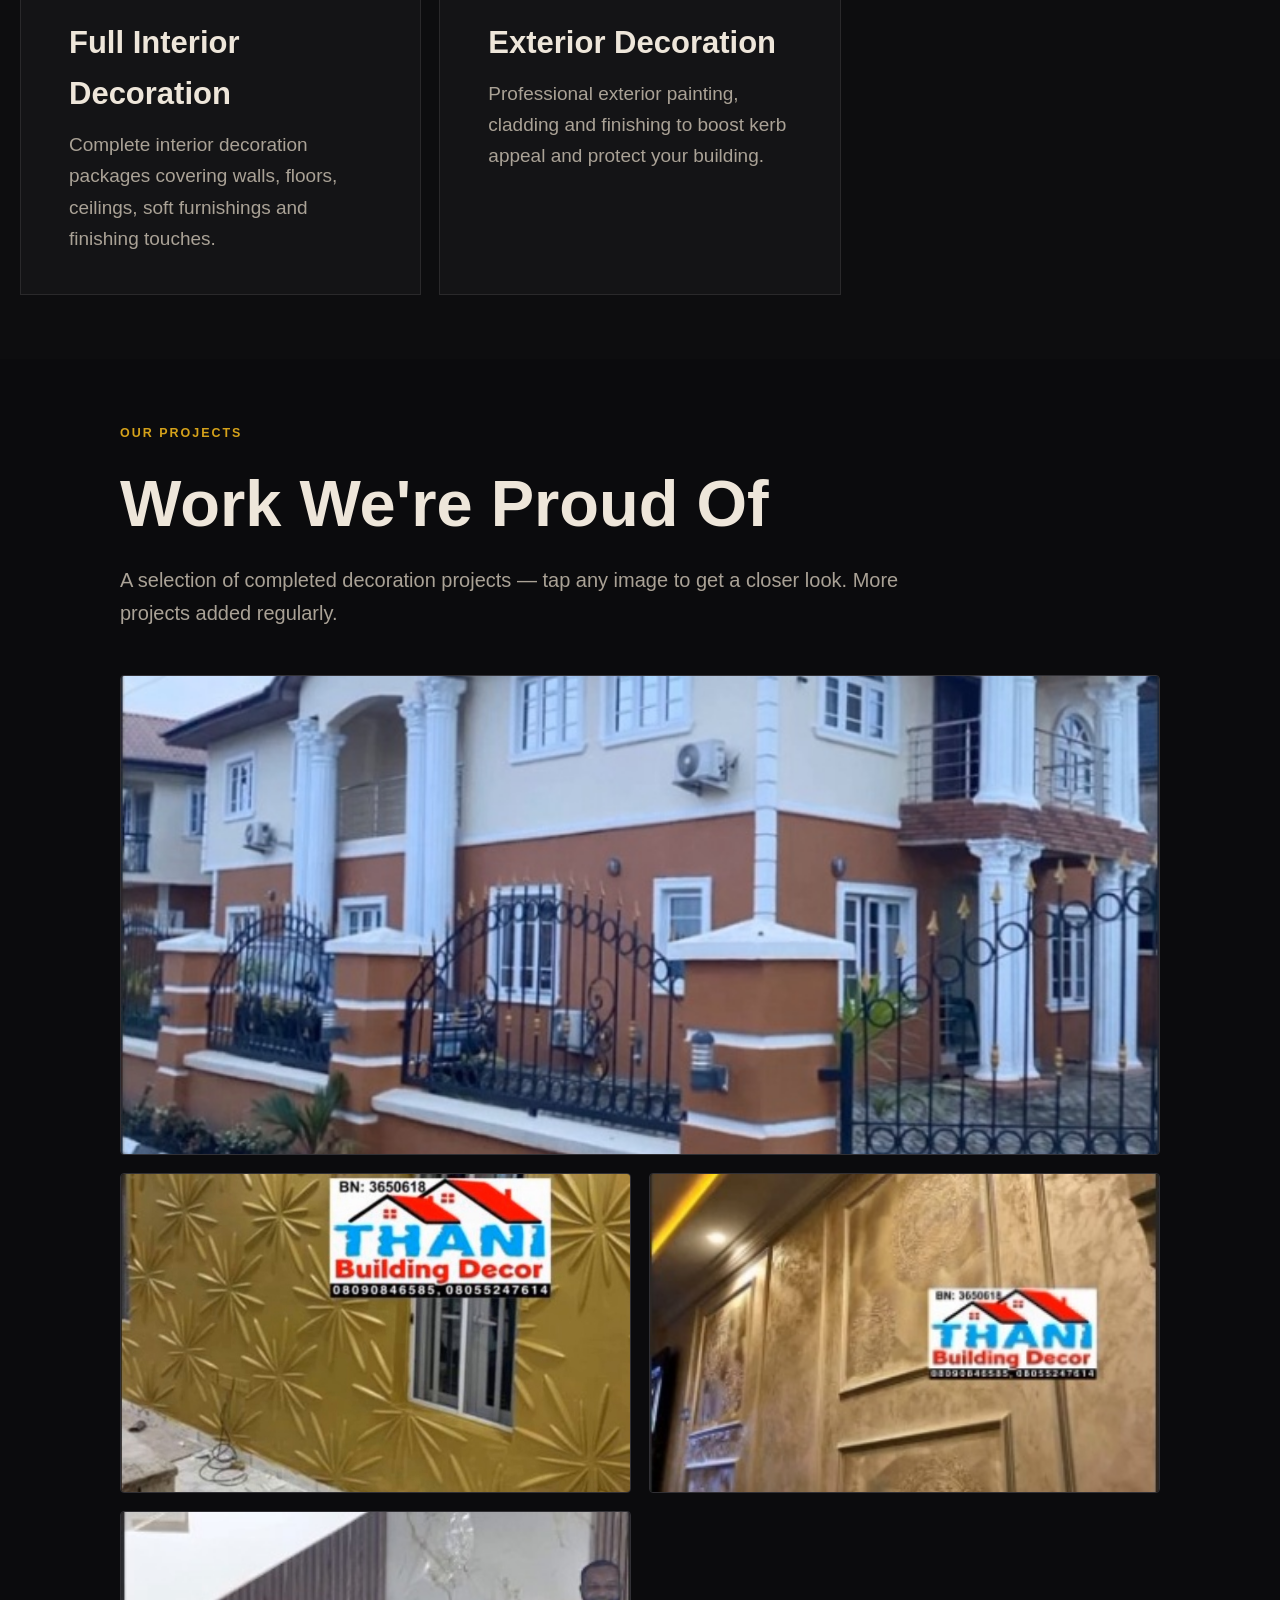
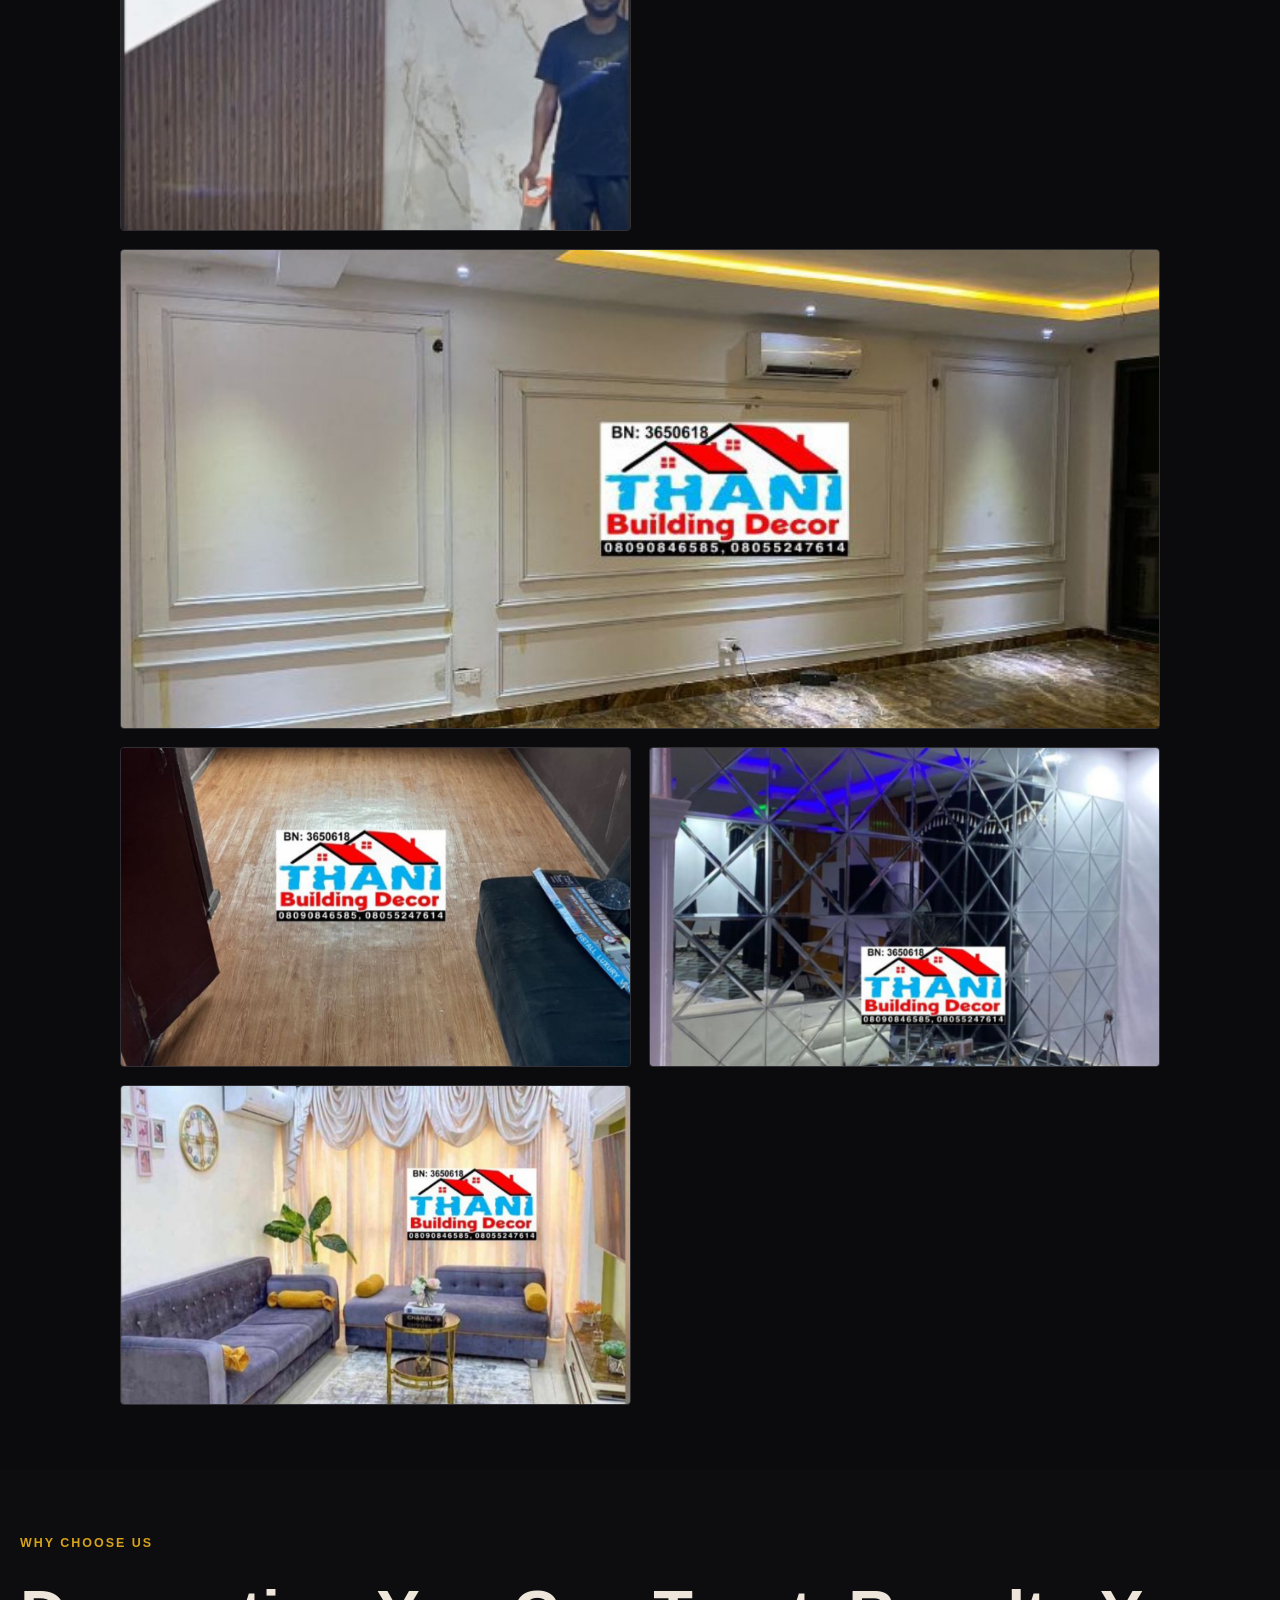
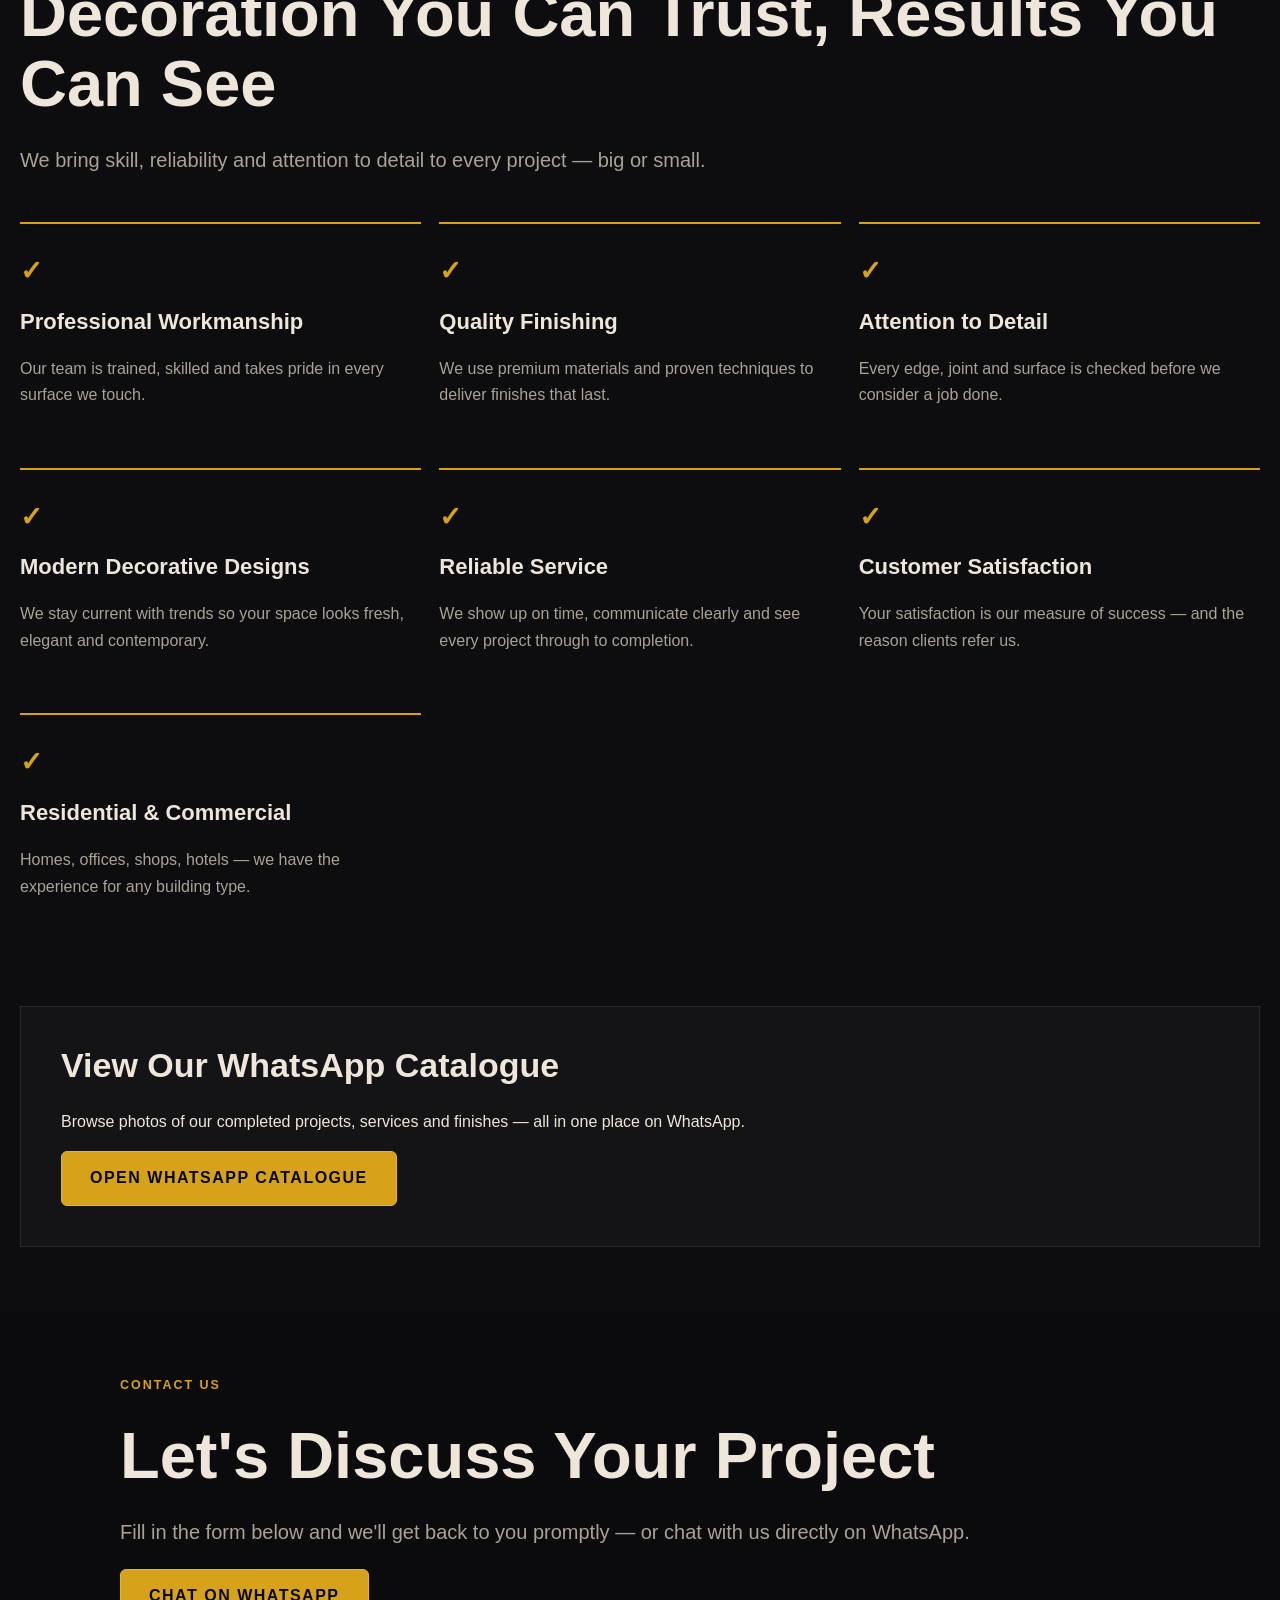
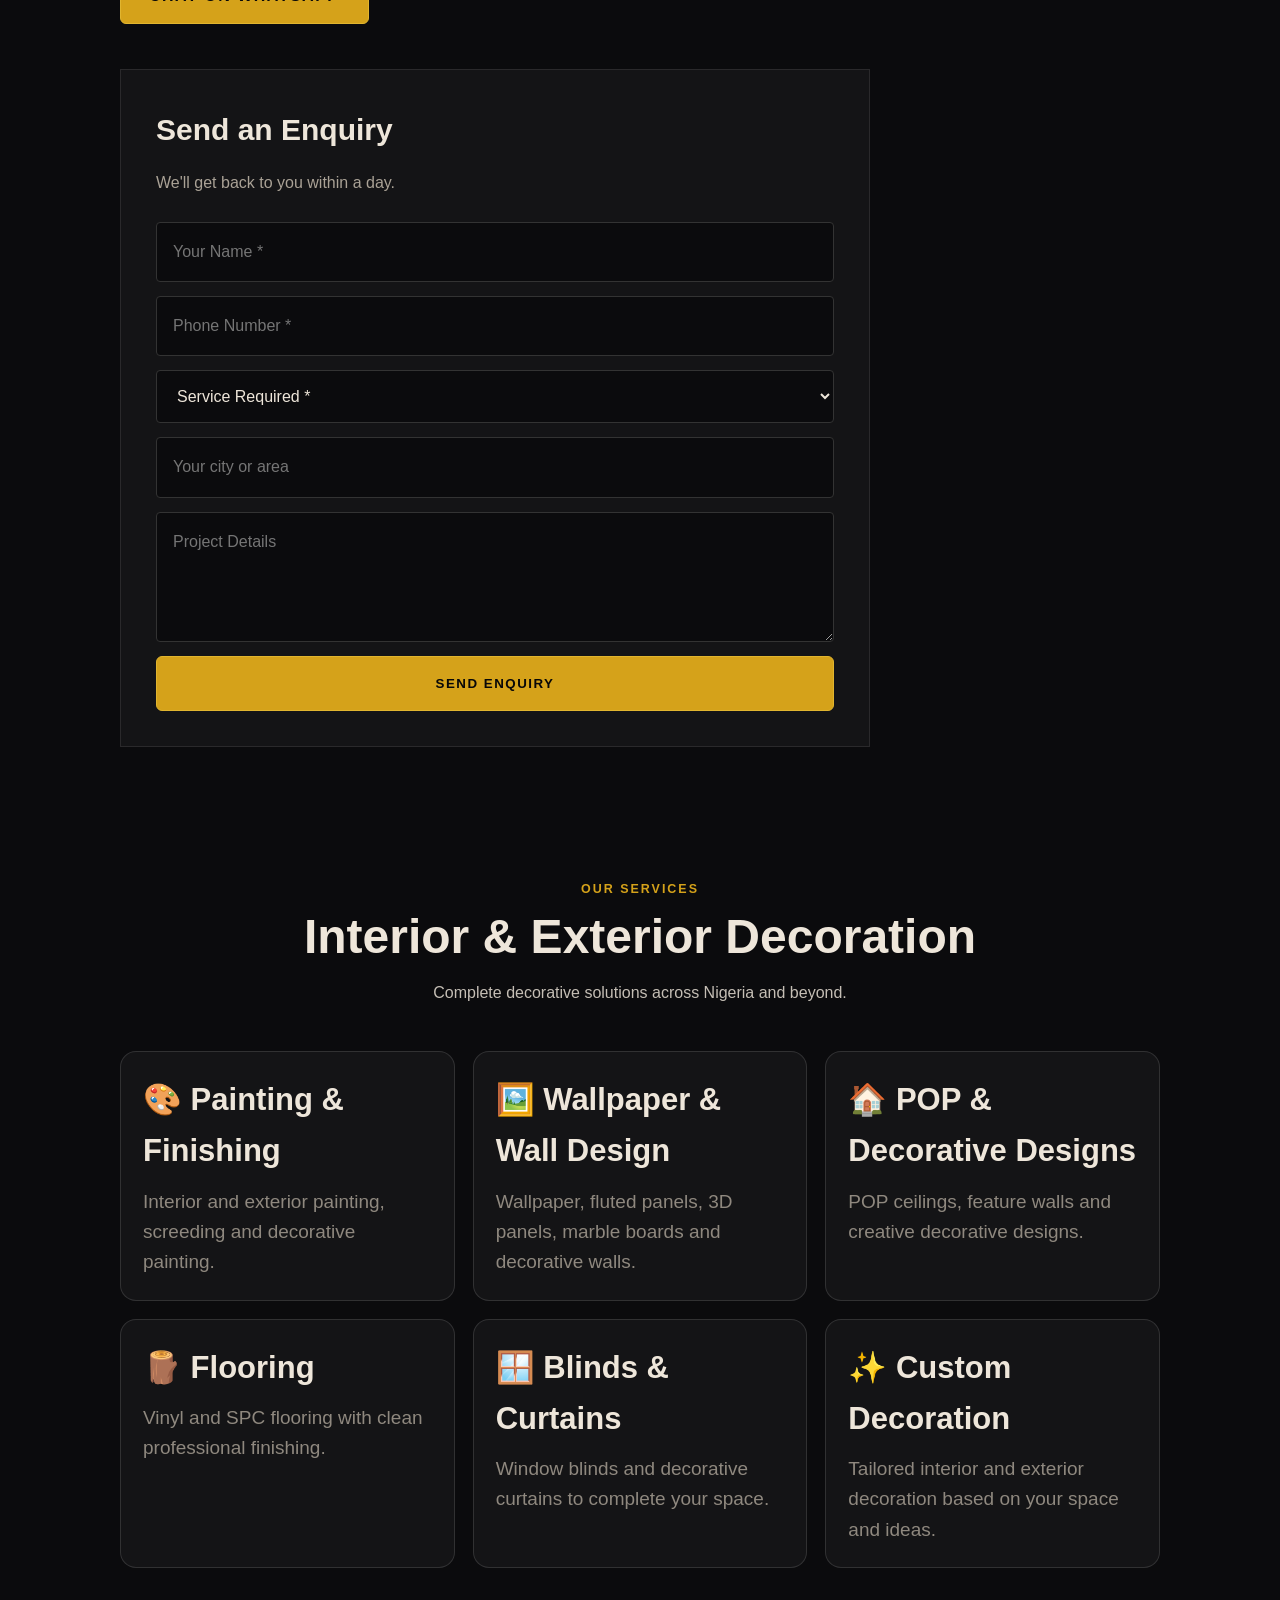
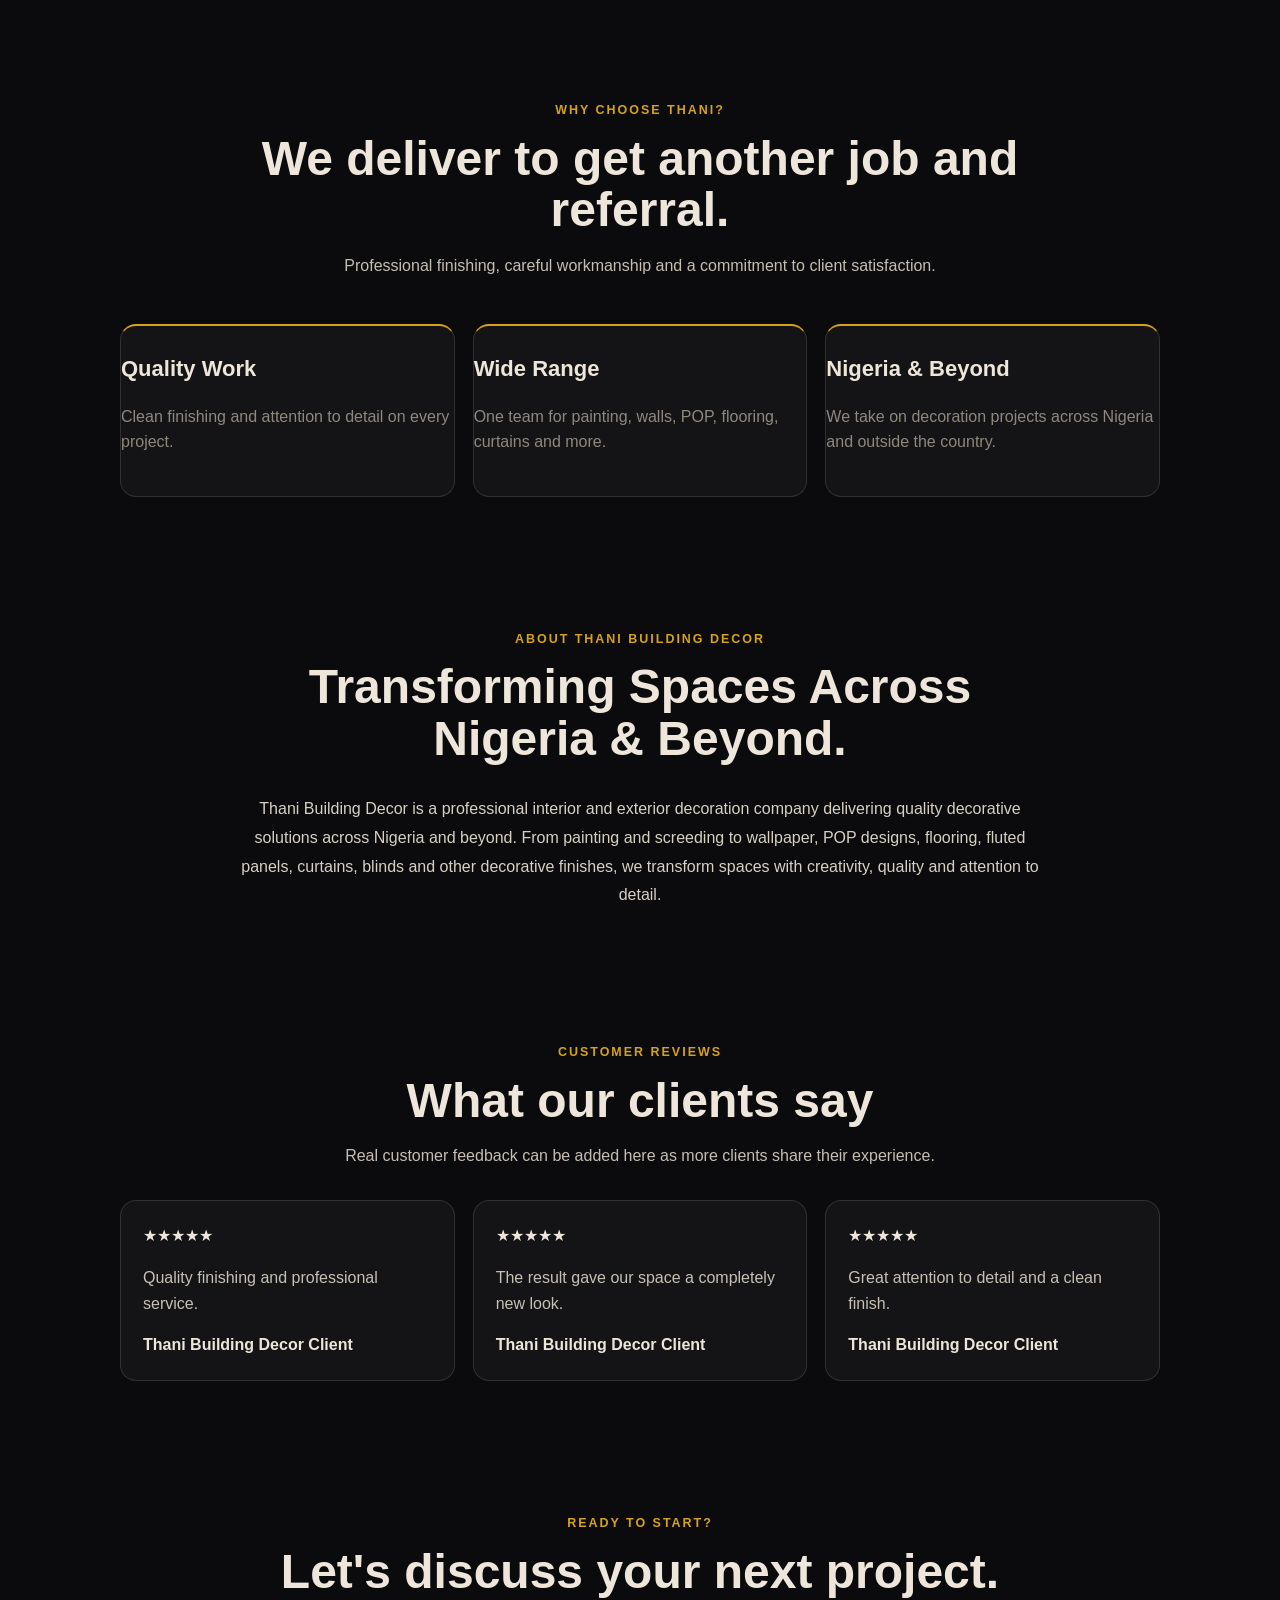
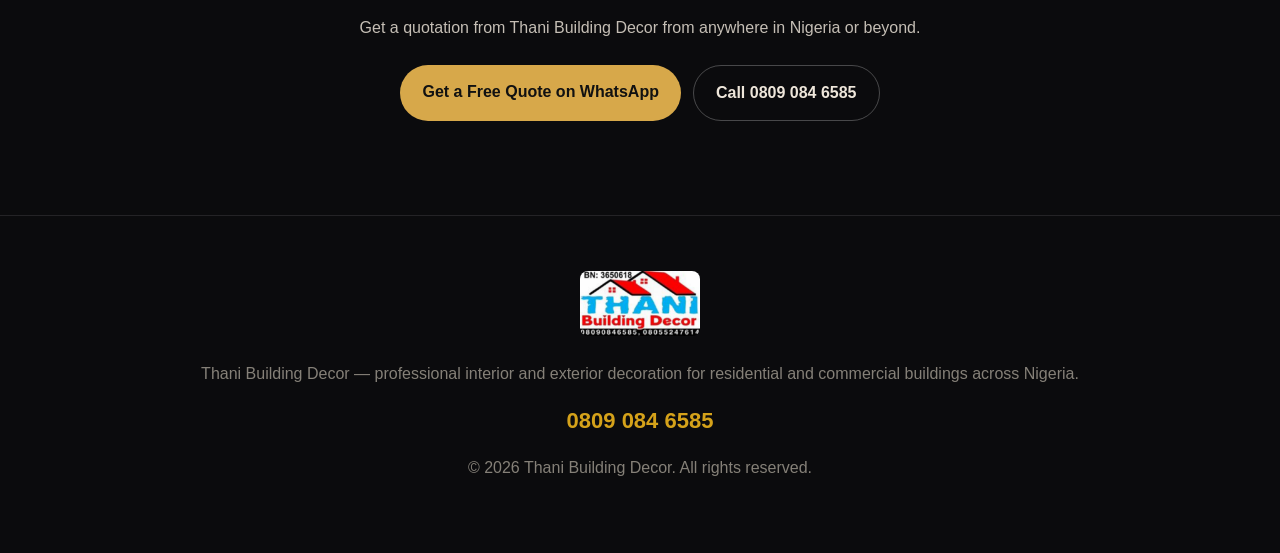
==== commit e3f4d4c9: "Add files via upload" ====
--- a/index.html
+++ b/index.html
@@ -7,6 +7,25 @@
 <title>Thani Building Decor</title>
 <meta content="Thani Building Decor — professional interior and exterior decoration in Nigeria." name="description"/>
 <link href="style.css" rel="stylesheet"/>
+
+<style>
+.section{padding:64px 20px}.container{max-width:1100px;margin:auto}
+.section-heading{text-align:center;max-width:780px;margin:0 auto 30px}
+.eyebrow{letter-spacing:2px;font-size:.78rem;font-weight:800}
+.section-heading h2{font-size:clamp(1.8rem,5vw,3rem);margin:10px 0}
+.section-heading p{line-height:1.7;opacity:.82}
+.service-grid,.why-grid,.review-grid{display:grid;grid-template-columns:repeat(3,1fr);gap:18px}
+.service-card,.why-card,.review-card{padding:22px;border-radius:16px;border:1px solid rgba(255,255,255,.12);background:rgba(255,255,255,.04)}
+.service-card h3,.why-card h3{margin-top:0}
+.service-card p,.why-card p,.review-card p{line-height:1.6;opacity:.82}
+.quote-cta{display:flex;gap:12px;justify-content:center;flex-wrap:wrap;margin-top:24px}
+.quote-cta a{display:inline-block;padding:14px 22px;border-radius:999px;text-decoration:none;font-weight:800}
+.quote-cta .primary{background:#d7a84a;color:#111}
+.quote-cta .secondary{border:1px solid rgba(255,255,255,.25);color:inherit}
+.sticky-wa{position:fixed;right:16px;bottom:16px;z-index:9999;padding:13px 18px;border-radius:999px;background:#25D366;color:#fff;text-decoration:none;font-weight:800;box-shadow:0 8px 25px rgba(0,0,0,.25)}
+@media(max-width:800px){.service-grid,.why-grid,.review-grid{grid-template-columns:repeat(2,1fr)}}
+@media(max-width:520px){.service-grid,.why-grid,.review-grid{grid-template-columns:1fr}.section{padding:52px 16px}.sticky-wa{right:12px;bottom:12px}}
+</style>
 </head>
 <body>
 <header class="header">
@@ -117,6 +136,54 @@
 </form>
 </div>
 </section>
+
+<section class="section" id="services-final"><div class="container">
+<div class="section-heading"><span class="eyebrow">OUR SERVICES</span>
+<h2>Interior &amp; Exterior Decoration</h2>
+<p>Complete decorative solutions across Nigeria and beyond.</p></div>
+<div class="service-grid">
+<div class="service-card"><h3>🎨 Painting &amp; Finishing</h3><p>Interior and exterior painting, screeding and decorative painting.</p></div>
+<div class="service-card"><h3>🖼️ Wallpaper &amp; Wall Design</h3><p>Wallpaper, fluted panels, 3D panels, marble boards and decorative walls.</p></div>
+<div class="service-card"><h3>🏠 POP &amp; Decorative Designs</h3><p>POP ceilings, feature walls and creative decorative designs.</p></div>
+<div class="service-card"><h3>🪵 Flooring</h3><p>Vinyl and SPC flooring with clean professional finishing.</p></div>
+<div class="service-card"><h3>🪟 Blinds &amp; Curtains</h3><p>Window blinds and decorative curtains to complete your space.</p></div>
+<div class="service-card"><h3>✨ Custom Decoration</h3><p>Tailored interior and exterior decoration based on your space and ideas.</p></div>
+</div></div></section>
+
+<section class="section" id="why-thani-final"><div class="container">
+<div class="section-heading"><span class="eyebrow">WHY CHOOSE THANI?</span>
+<h2>We deliver to get another job and referral.</h2>
+<p>Professional finishing, careful workmanship and a commitment to client satisfaction.</p></div>
+<div class="why-grid">
+<div class="why-card"><h3>Quality Work</h3><p>Clean finishing and attention to detail on every project.</p></div>
+<div class="why-card"><h3>Wide Range</h3><p>One team for painting, walls, POP, flooring, curtains and more.</p></div>
+<div class="why-card"><h3>Nigeria &amp; Beyond</h3><p>We take on decoration projects across Nigeria and outside the country.</p></div>
+</div></div></section>
+
+<section class="section" id="about-thani-final"><div class="container">
+<div class="section-heading"><span class="eyebrow">ABOUT THANI BUILDING DECOR</span>
+<h2>Transforming Spaces Across Nigeria &amp; Beyond.</h2></div>
+<p style="max-width:820px;margin:auto;text-align:center;line-height:1.8;opacity:.9">
+Thani Building Decor is a professional interior and exterior decoration company delivering quality decorative solutions across Nigeria and beyond.
+From painting and screeding to wallpaper, POP designs, flooring, fluted panels, curtains, blinds and other decorative finishes, we transform spaces with creativity, quality and attention to detail.
+</p></div></section>
+
+<section class="section" id="reviews-final"><div class="container">
+<div class="section-heading"><span class="eyebrow">CUSTOMER REVIEWS</span>
+<h2>What our clients say</h2><p>Real customer feedback can be added here as more clients share their experience.</p></div>
+<div class="review-grid">
+<div class="review-card"><div>★★★★★</div><p>Quality finishing and professional service.</p><strong>Thani Building Decor Client</strong></div>
+<div class="review-card"><div>★★★★★</div><p>The result gave our space a completely new look.</p><strong>Thani Building Decor Client</strong></div>
+<div class="review-card"><div>★★★★★</div><p>Great attention to detail and a clean finish.</p><strong>Thani Building Decor Client</strong></div>
+</div></div></section>
+
+<section class="section"><div class="container"><div class="section-heading">
+<span class="eyebrow">READY TO START?</span><h2>Let's discuss your next project.</h2>
+<p>Get a quotation from Thani Building Decor from anywhere in Nigeria or beyond.</p>
+<div class="quote-cta">
+<a class="primary" href="https://wa.me/2348090846585?text=Hello%20Thani%20Building%20Decor%2C%20I'd%20like%20to%20request%20a%20quote.">Get a Free Quote on WhatsApp</a>
+<a class="secondary" href="tel:+2348090846585">Call 0809 084 6585</a>
+</div></div></div></section>
 </main>
 <footer>
 <img alt="Thani Building Decor" src="[data-uri]"/>
@@ -128,24 +195,14 @@
 <script>
 function sendWhatsApp(e){
   e.preventDefault();
-  const name = document.getElementById('name').value.trim();
-  const phone = document.getElementById('phone').value.trim();
-  const service = document.getElementById('service').value.trim();
-  const location = document.getElementById('location').value.trim();
-  const details = document.getElementById('details').value.trim();
-
-  const text =
-    `Hello Thani Building Decor 👋\n\n` +
-    `I'd like to make an enquiry.\n\n` +
-    `Name: ${name}\n` +
-    `Phone: ${phone}\n` +
-    `Service: ${service}\n` +
-    `Location: ${location}\n` +
-    `Project details: ${details}`;
-
-  window.location.href =
-    'https://wa.me/2348090846585?text=' + encodeURIComponent(text);
+  const name=document.getElementById('name').value.trim();
+  const phone=document.getElementById('phone').value.trim();
+  const service=document.getElementById('service').value.trim();
+  const location=document.getElementById('location').value.trim();
+  const details=document.getElementById('details').value.trim();
+  const text=`Hello Thani Building Decor 👋\n\nI'd like to make an enquiry.\n\nName: ${name}\nPhone: ${phone}\nService: ${service}\nLocation: ${location}\nProject details: ${details}`;
+  window.location.href='https://wa.me/2348090846585?text='+encodeURIComponent(text);
 }
 </script>
-</body>
+<a class="sticky-wa" href="https://wa.me/2348090846585?text=Hello%20Thani%20Building%20Decor%2C%20I%27d%20like%20to%20make%20an%20enquiry.">💬 WhatsApp Thani</a></body>
 </html>
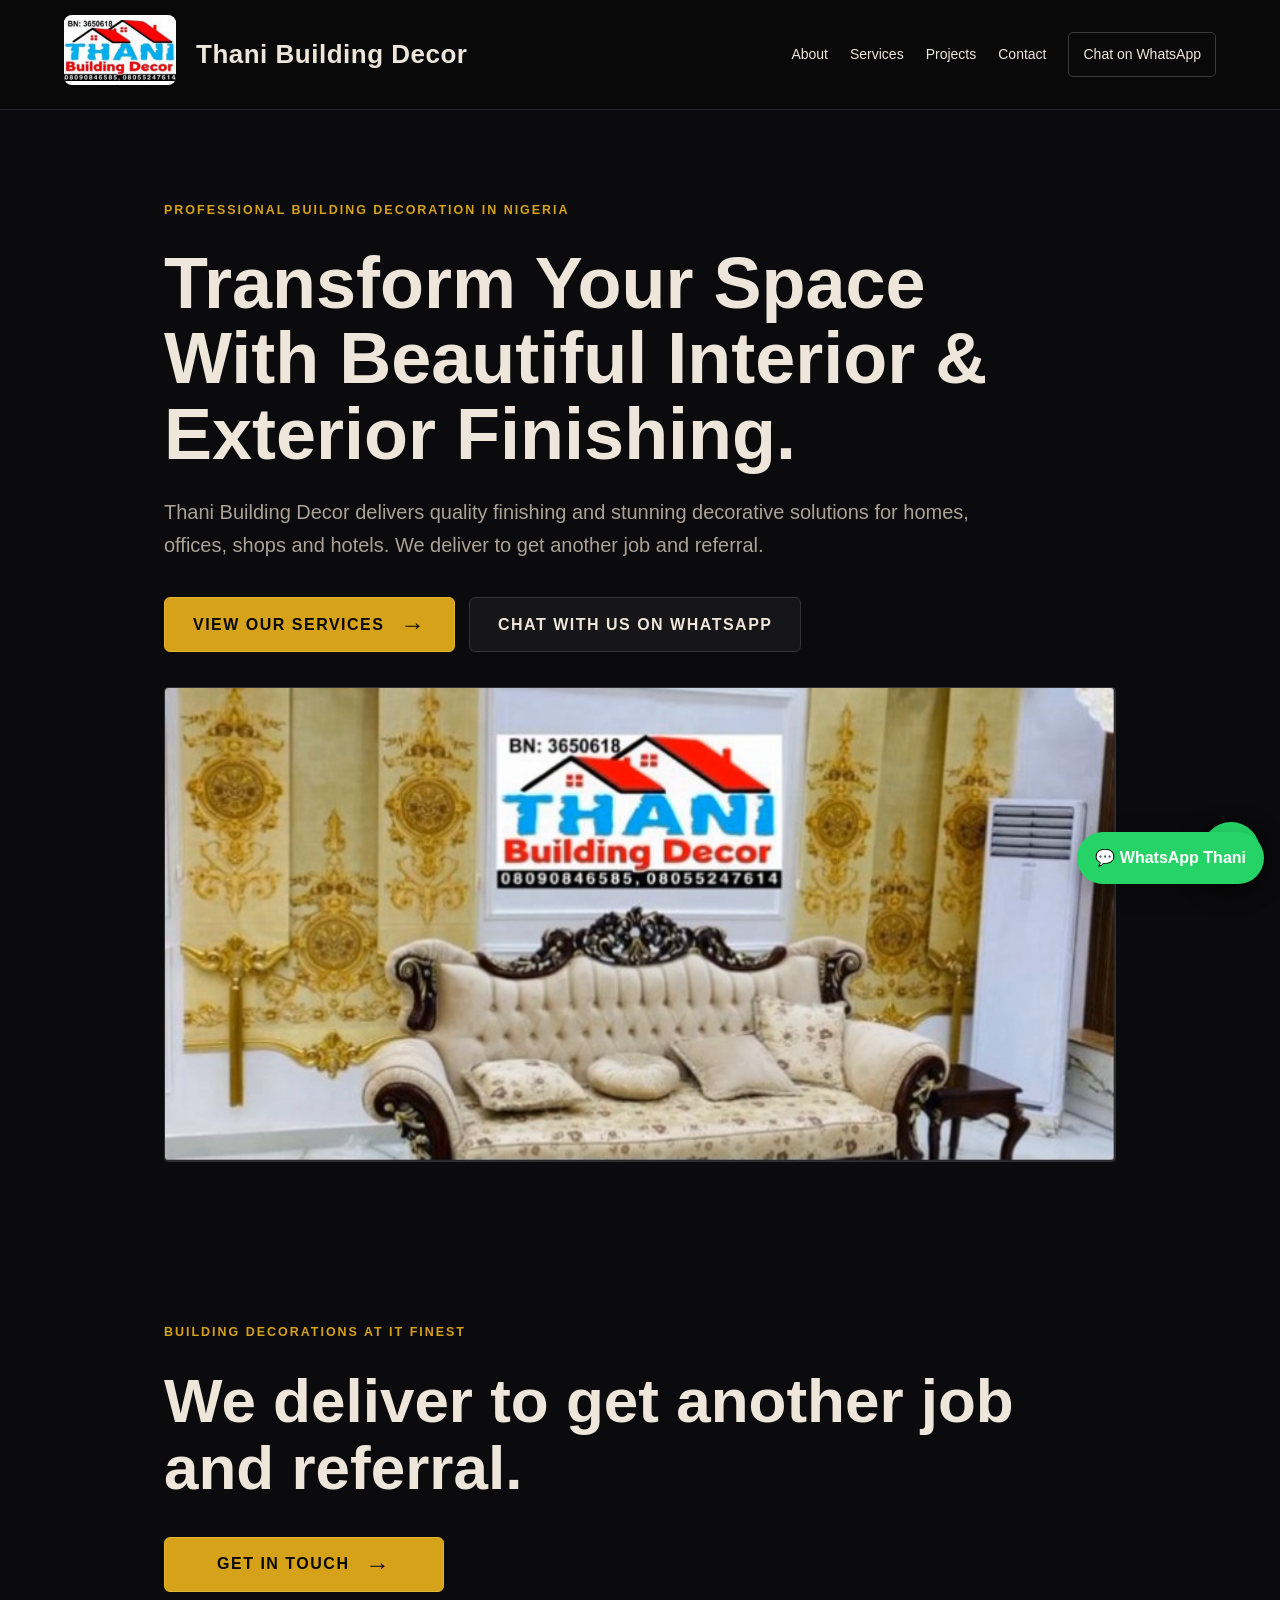
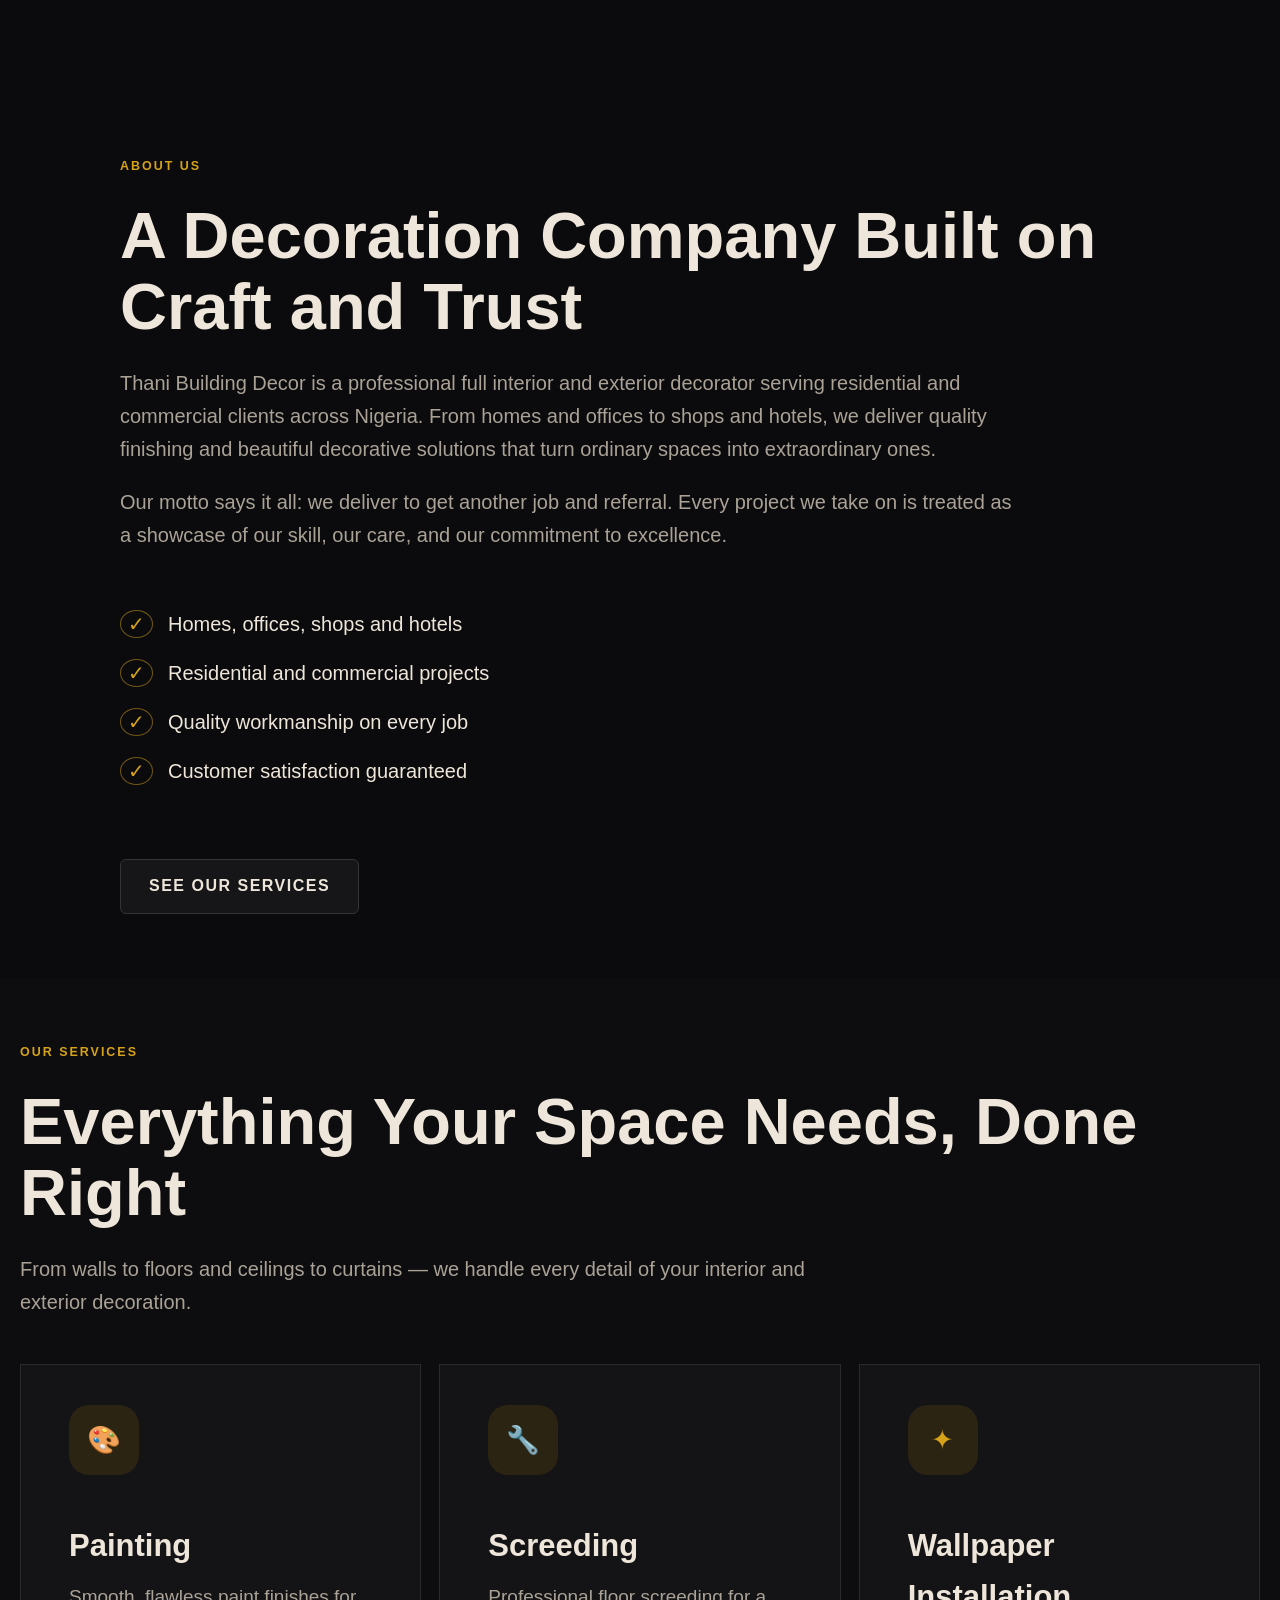
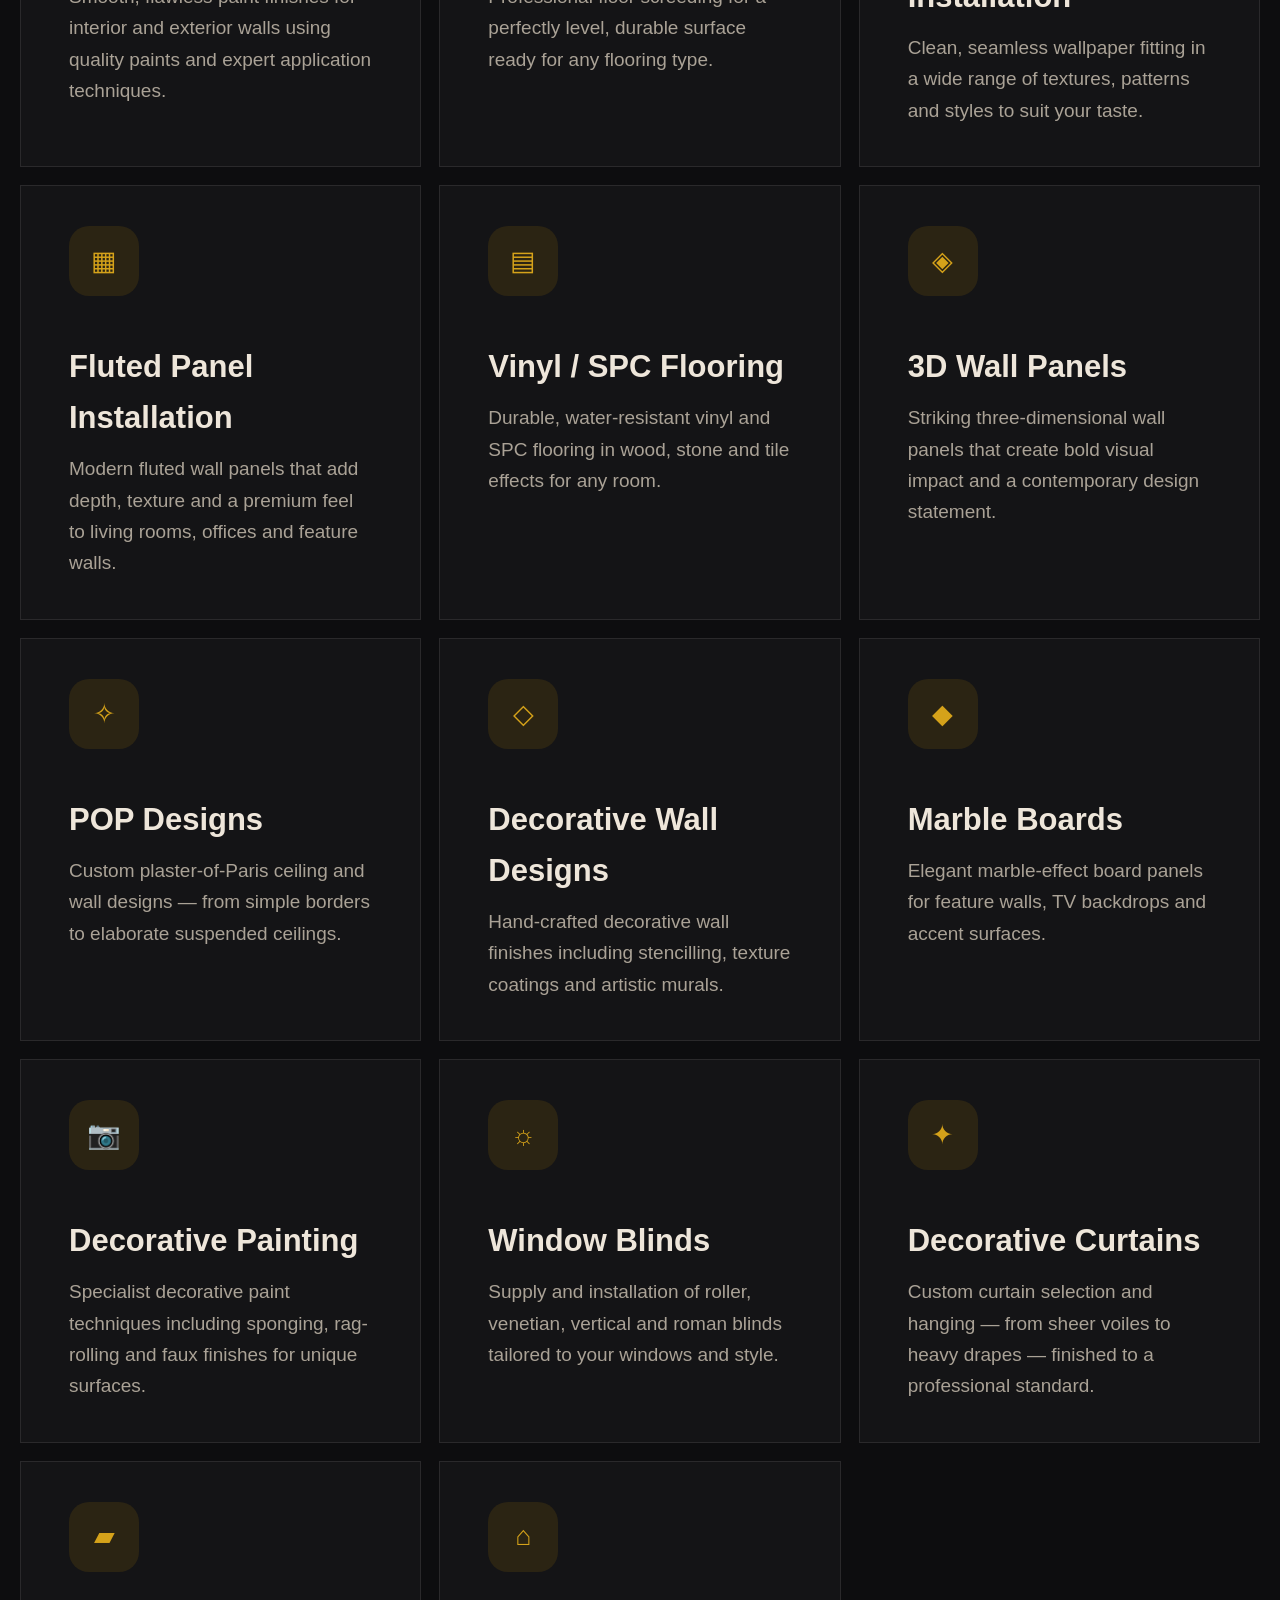
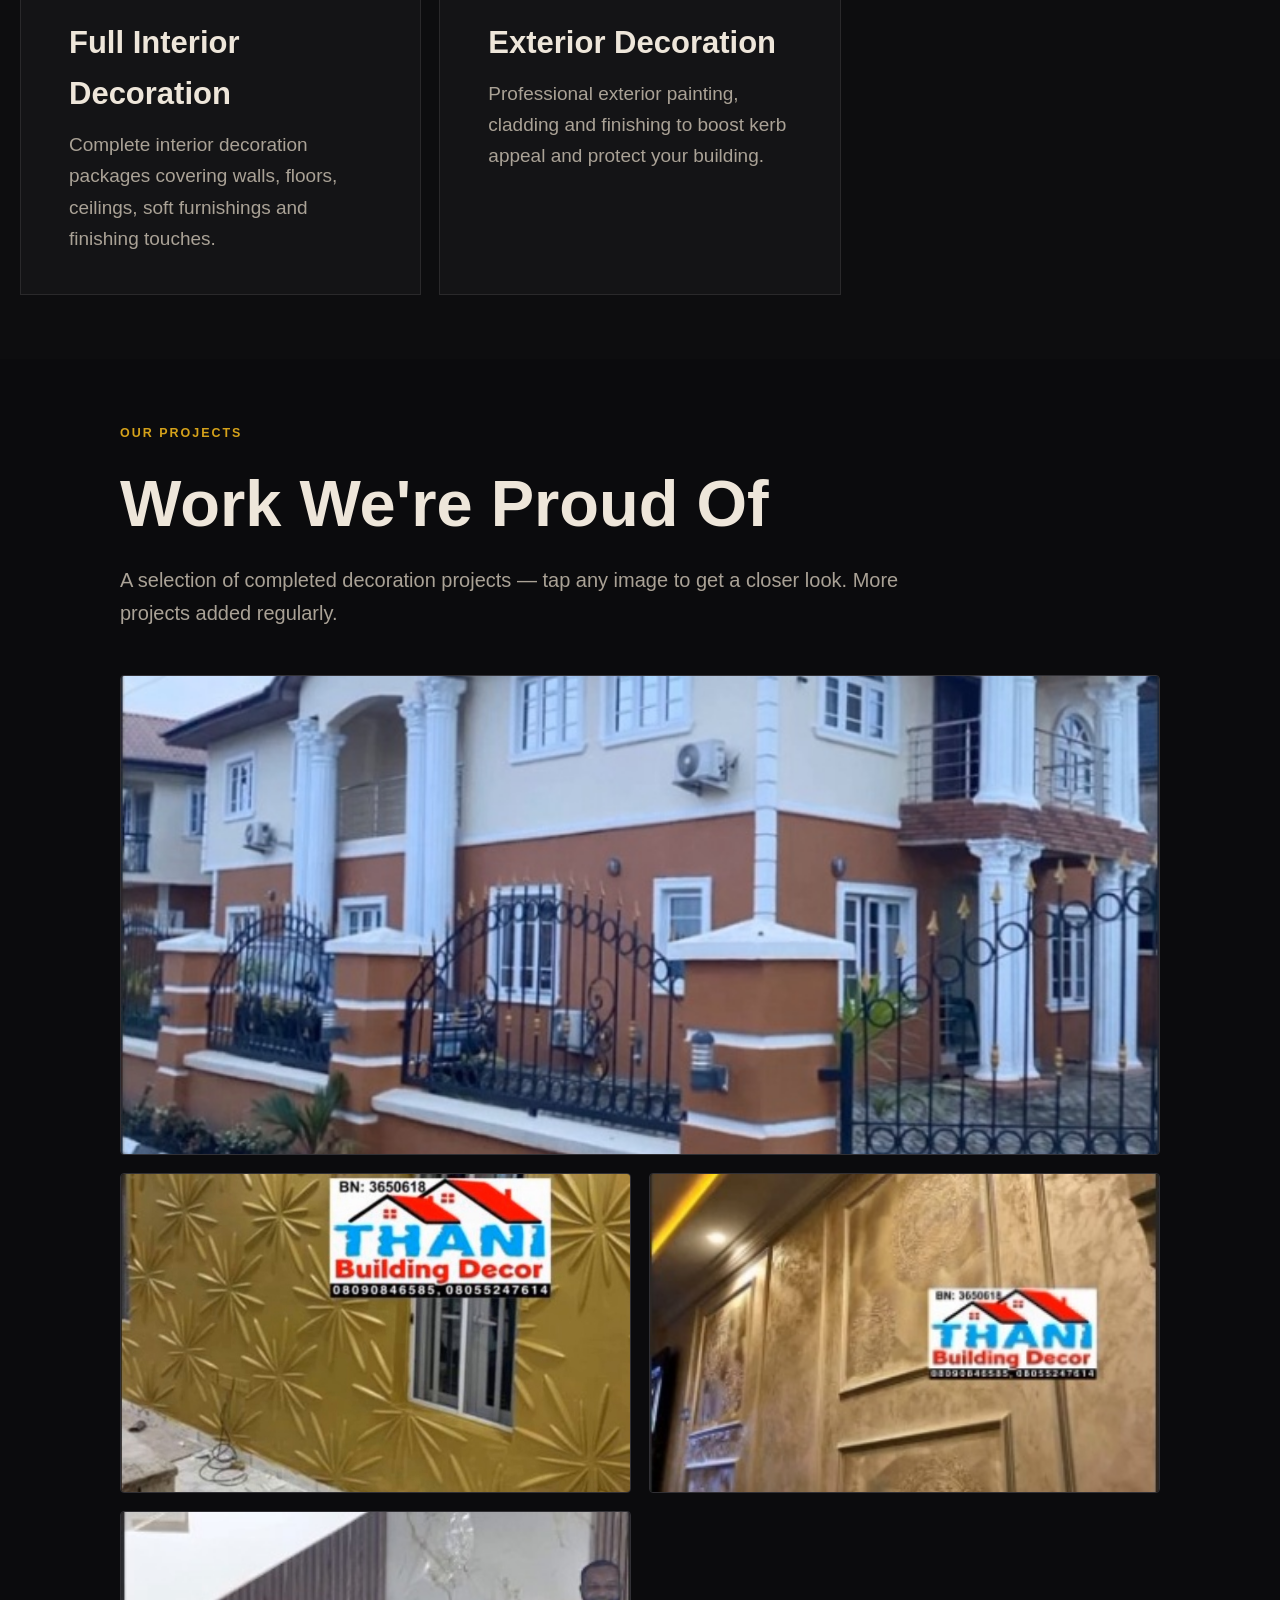
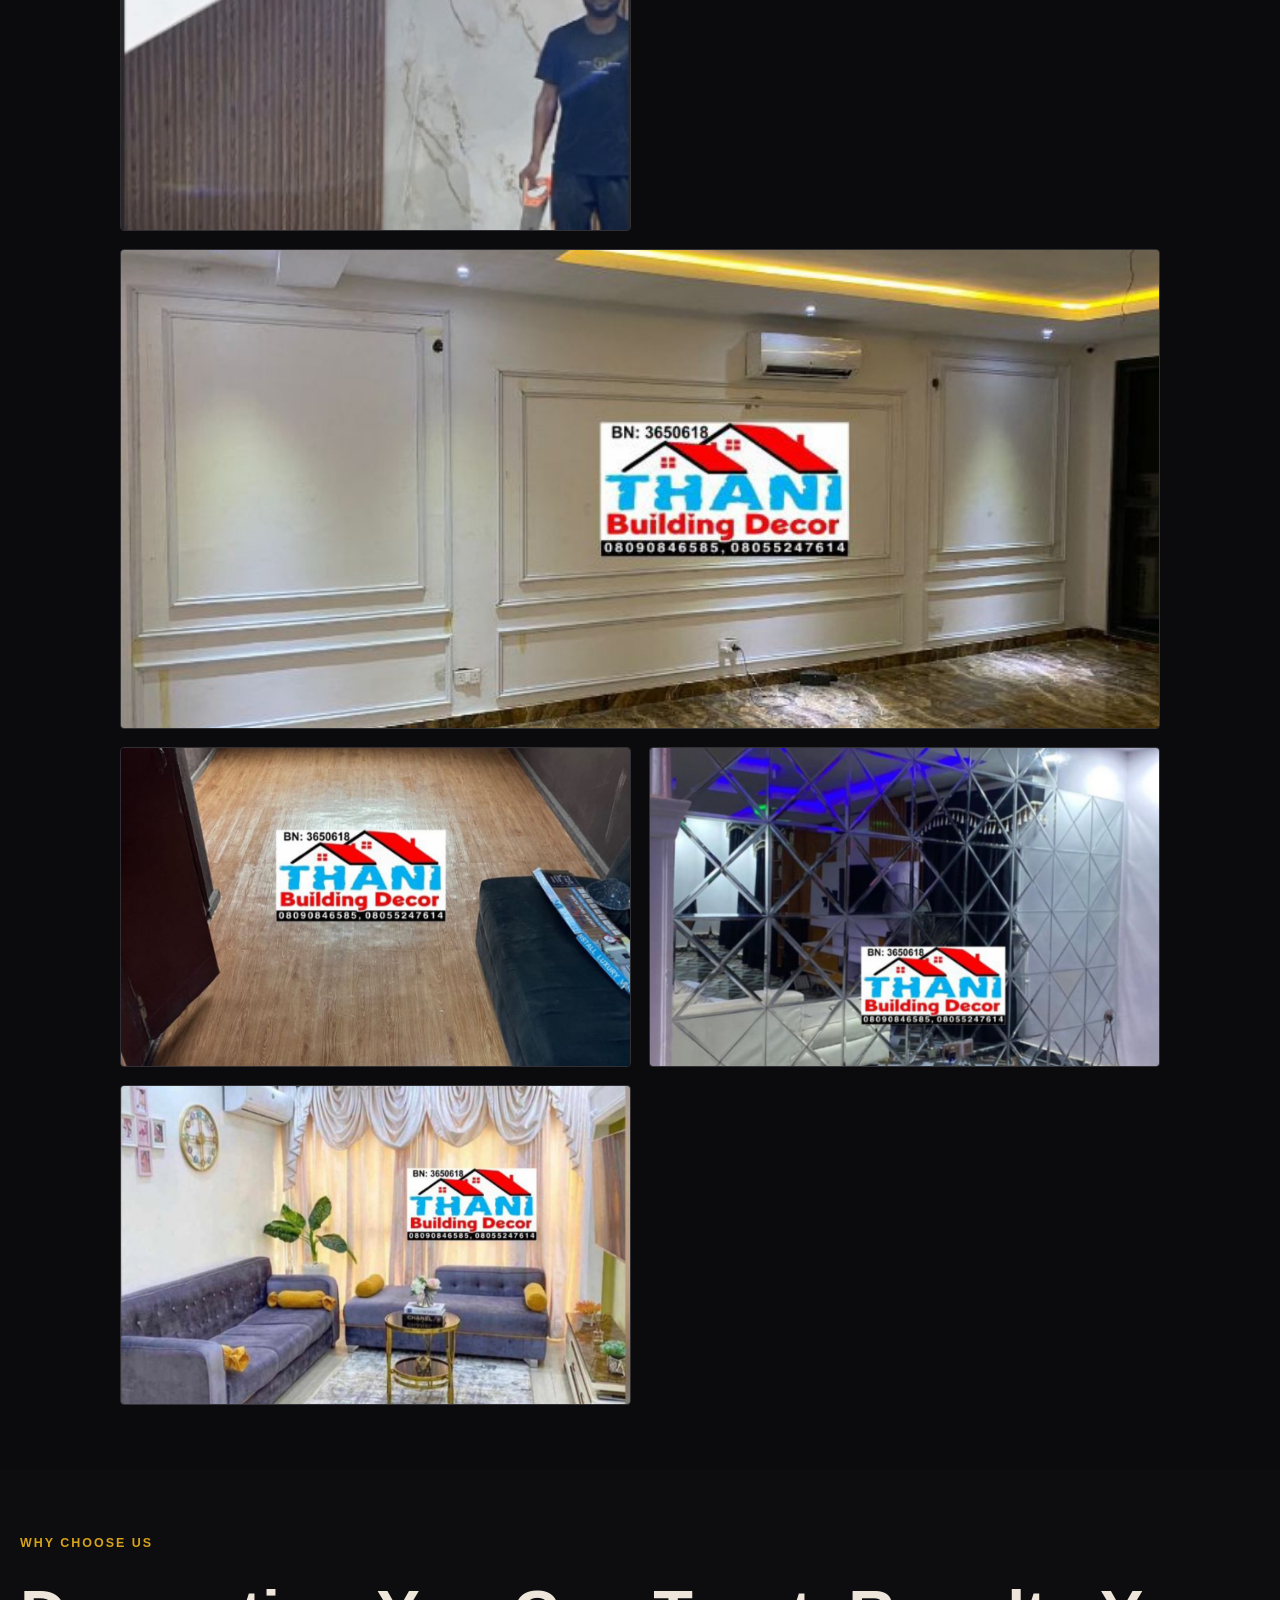
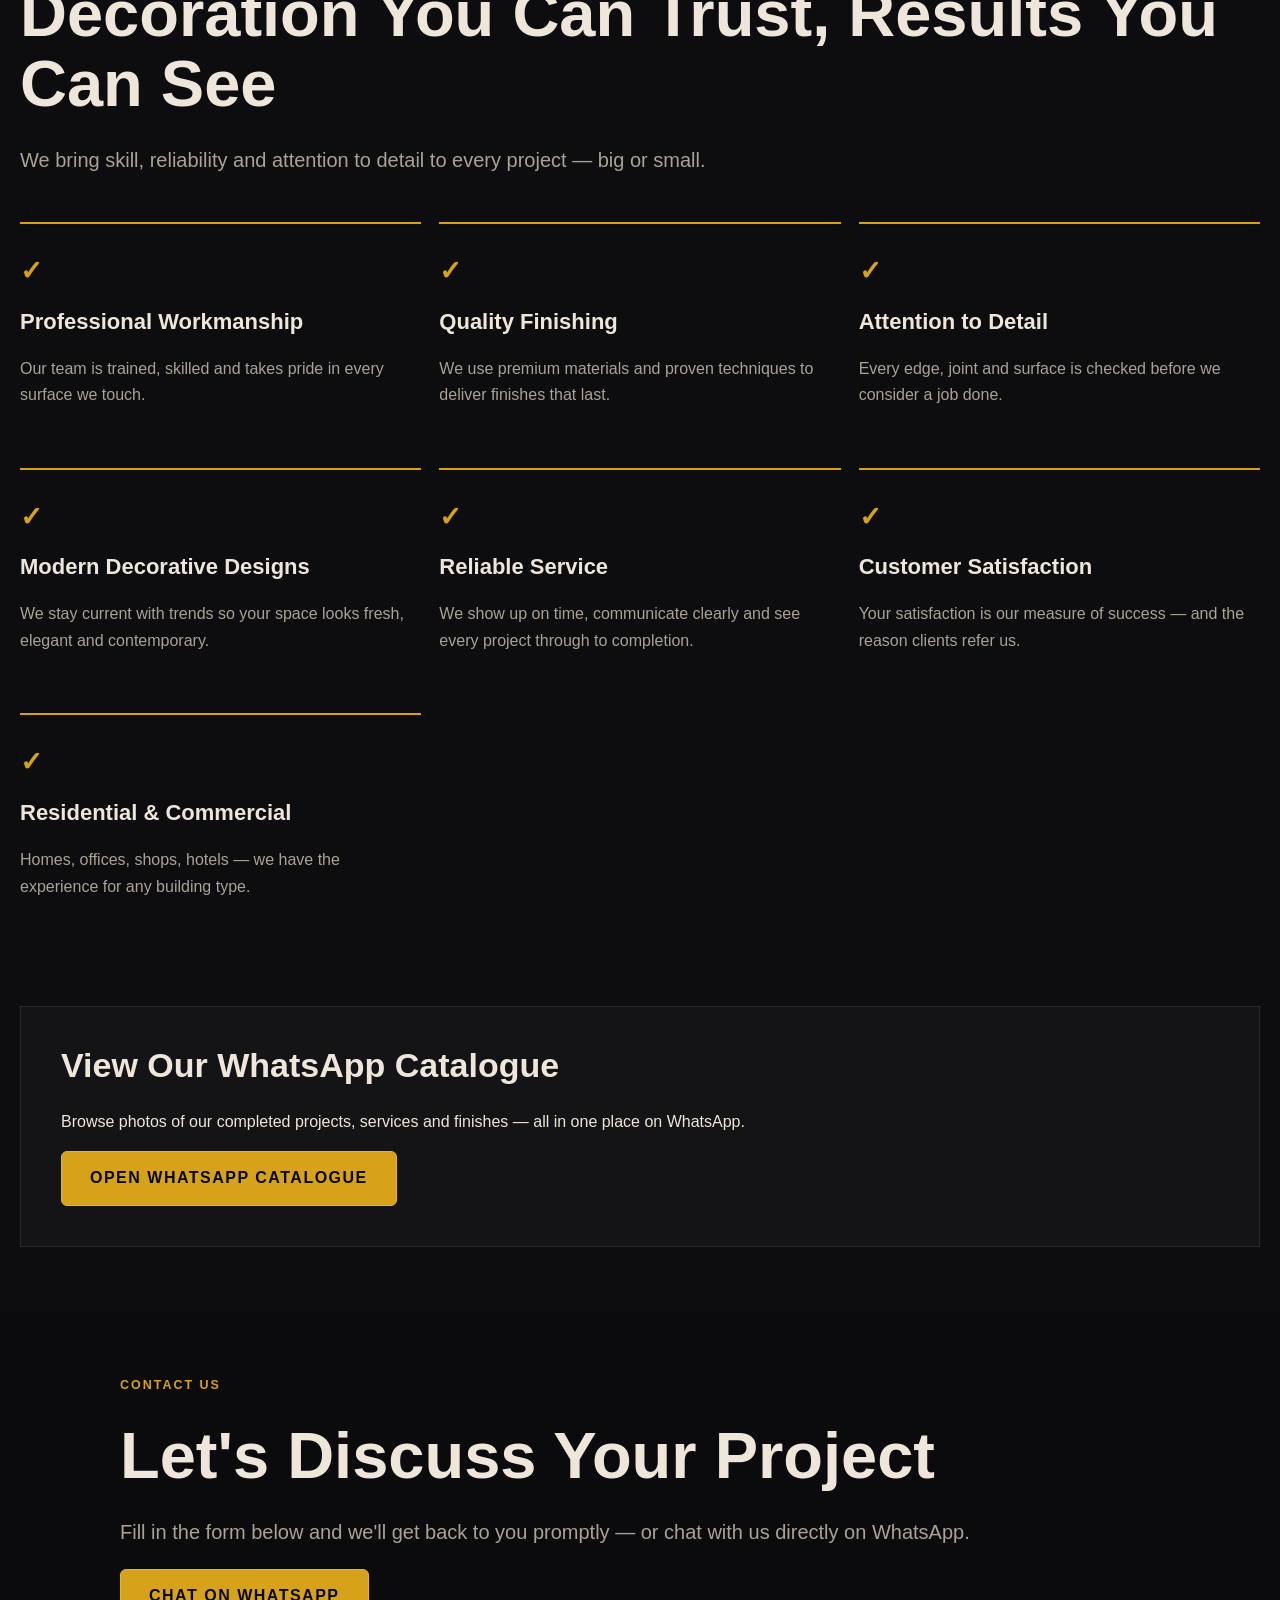
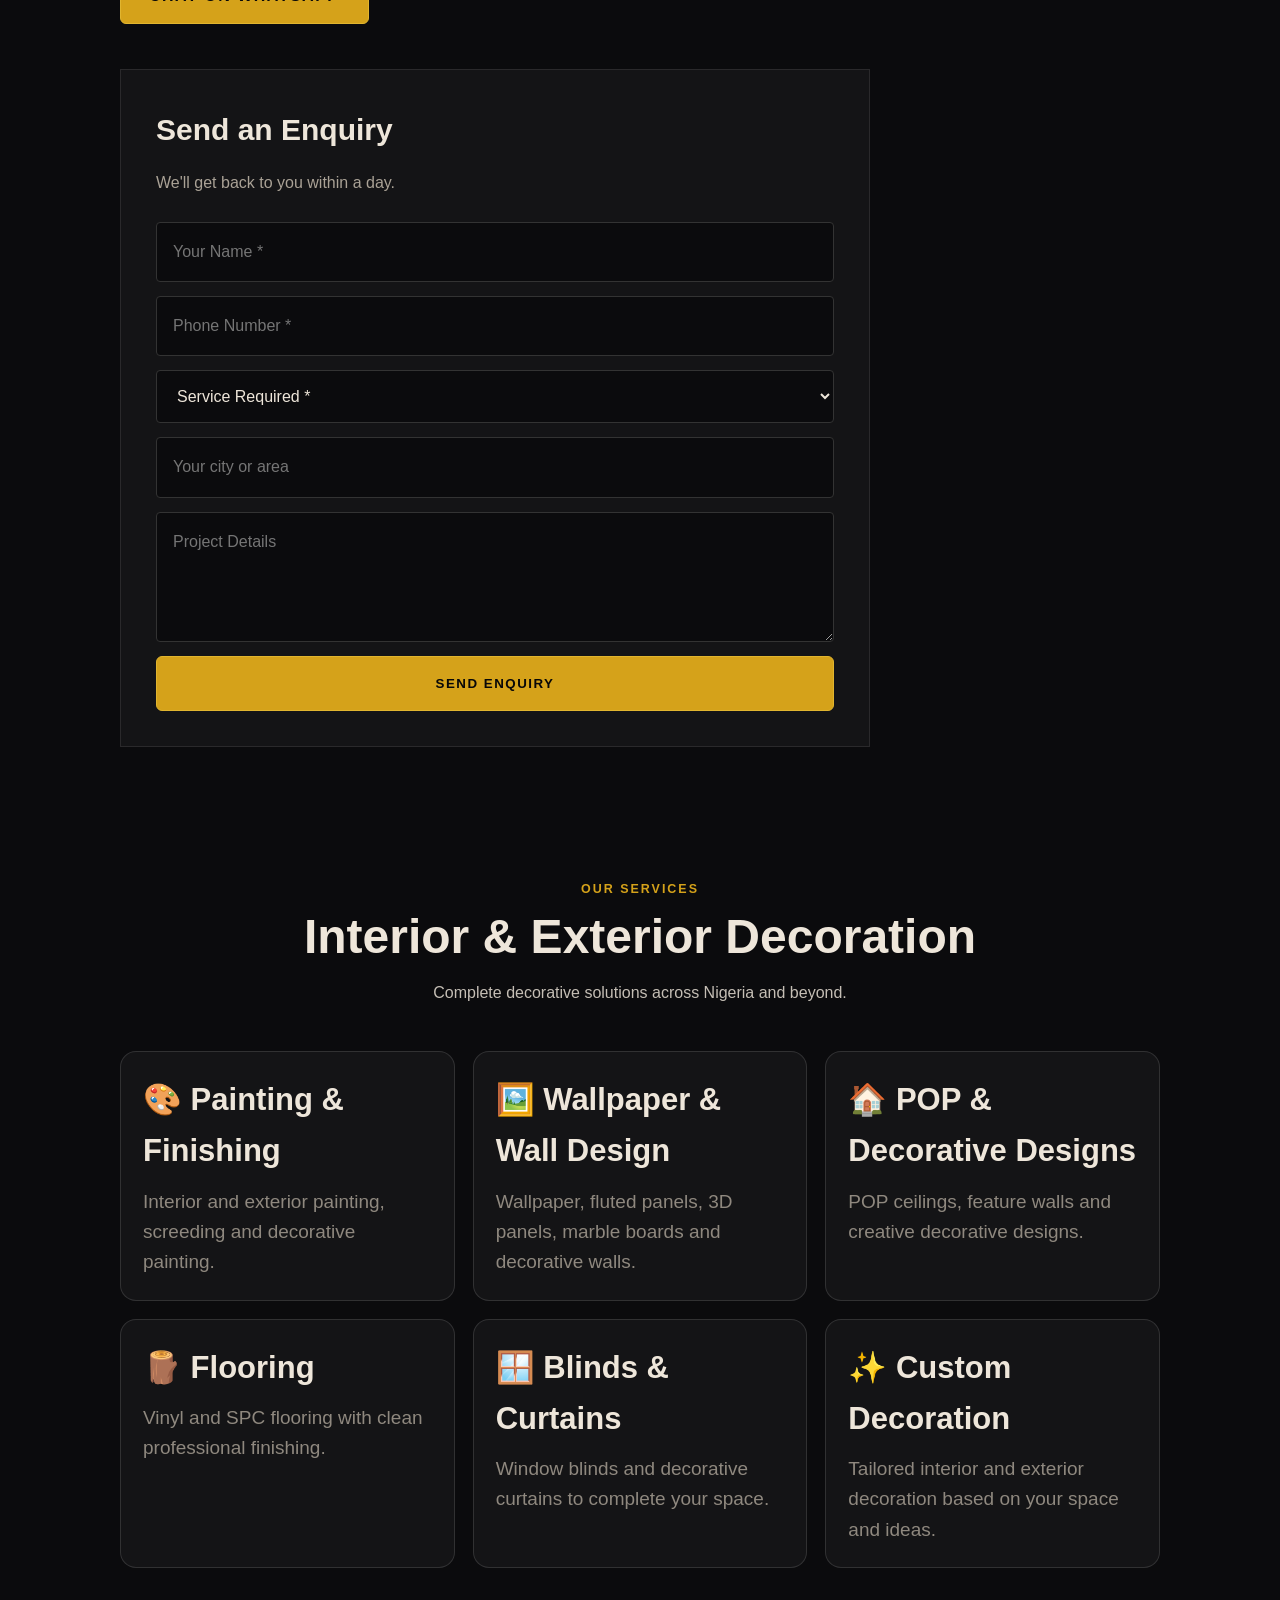
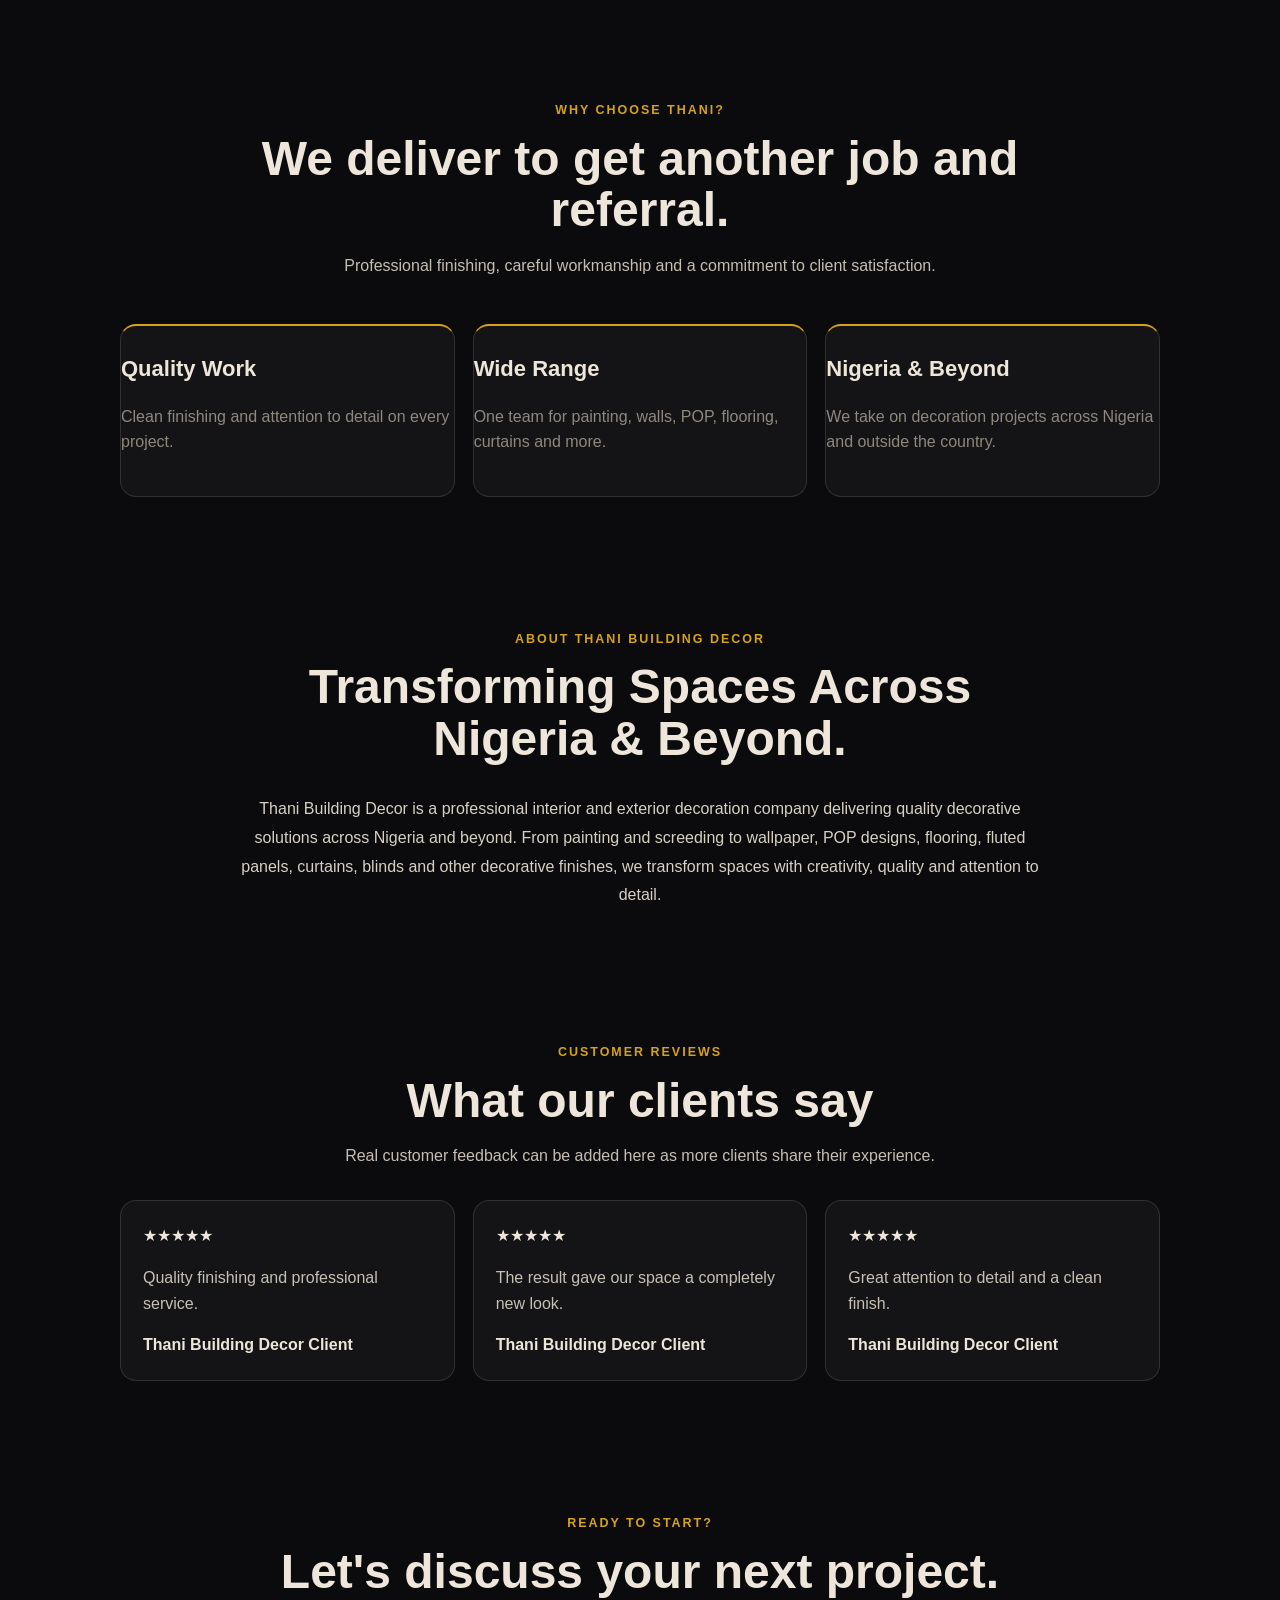
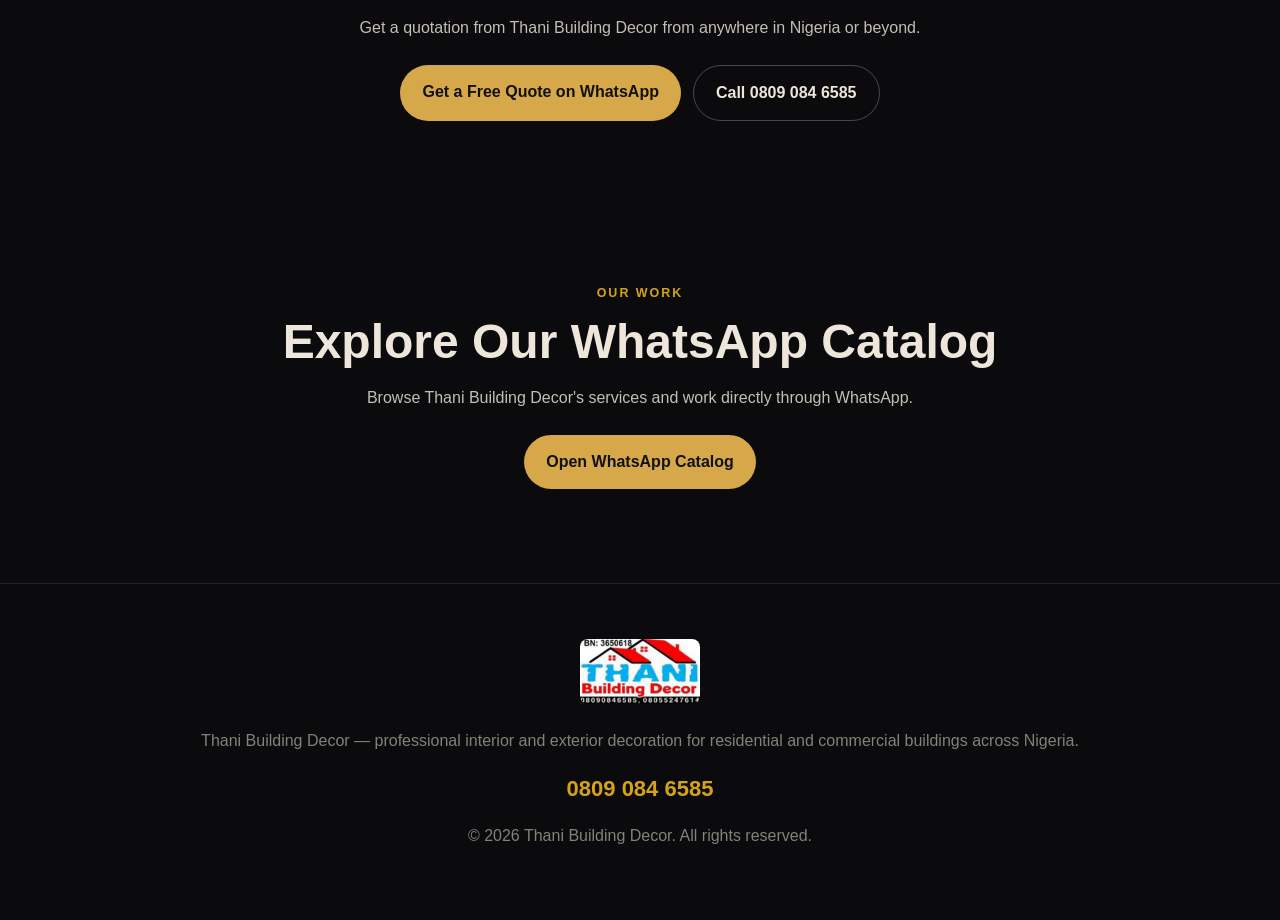
==== commit bdcd7950: "Add files via upload" ====
--- a/index.html
+++ b/index.html
@@ -44,7 +44,7 @@
 <h1>Transform Your Space With Beautiful Interior &amp; Exterior Finishing.</h1>
 <p>Thani Building Decor delivers quality finishing and stunning decorative solutions for homes, offices, shops and hotels. We deliver to get another job and referral.</p>
 <div class="hero-buttons">
-<a class="gold-btn" href="https://wa.me/2348090846585">VIEW OUR SERVICES <span>→</span></a>
+<a class="gold-btn" href="https://wa.me/c/2348090846585">VIEW OUR SERVICES <span>→</span></a>
 <a class="outline-btn" href="https://wa.me/2348090846585">CHAT WITH US ON WHATSAPP</a>
 </div>
 </div>
@@ -68,7 +68,7 @@
 <li>Quality workmanship on every job</li>
 <li>Customer satisfaction guaranteed</li>
 </ul>
-<a class="outline-btn" href="#services">SEE OUR SERVICES</a>
+<a class="outline-btn" href="https://wa.me/c/2348090846585">SEE OUR SERVICES</a>
 </section>
 <section class="section services" id="services">
 <div class="eyebrow">OUR SERVICES</div>
@@ -116,7 +116,7 @@
 <div><b>✓</b><h3>Customer Satisfaction</h3><p>Your satisfaction is our measure of success — and the reason clients refer us.</p></div>
 <div><b>✓</b><h3>Residential &amp; Commercial</h3><p>Homes, offices, shops, hotels — we have the experience for any building type.</p></div>
 </div>
-<div class="catalog"><h2>View Our WhatsApp Catalogue</h2><p>Browse photos of our completed projects, services and finishes — all in one place on WhatsApp.</p><a class="gold-btn" href="https://wa.me/2348090846585">OPEN WHATSAPP CATALOGUE</a></div>
+<div class="catalog"><h2>View Our WhatsApp Catalogue</h2><p>Browse photos of our completed projects, services and finishes — all in one place on WhatsApp.</p><a class="gold-btn" href="https://wa.me/c/2348090846585">OPEN WHATSAPP CATALOGUE</a></div>
 </section>
 <section class="section contact" id="contact">
 <div class="eyebrow">CONTACT US</div>
@@ -181,9 +181,22 @@
 <span class="eyebrow">READY TO START?</span><h2>Let's discuss your next project.</h2>
 <p>Get a quotation from Thani Building Decor from anywhere in Nigeria or beyond.</p>
 <div class="quote-cta">
-<a class="primary" href="https://wa.me/2348090846585?text=Hello%20Thani%20Building%20Decor%2C%20I'd%20like%20to%20request%20a%20quote.">Get a Free Quote on WhatsApp</a>
+<a class="primary" href="https://wa.me/2348090846585?text=Hello%20Thani%20Building%20Decor%2C%20I%27d%20like%20to%20request%20a%20quote.'d%20like%20to%20request%20a%20quote.">Get a Free Quote on WhatsApp</a>
 <a class="secondary" href="tel:+2348090846585">Call 0809 084 6585</a>
 </div></div></div></section>
+
+<section class="section" id="catalog-final">
+  <div class="container">
+    <div class="section-heading">
+      <span class="eyebrow">OUR WORK</span>
+      <h2>Explore Our WhatsApp Catalog</h2>
+      <p>Browse Thani Building Decor's services and work directly through WhatsApp.</p>
+      <div class="quote-cta">
+        <a class="primary" href="https://wa.me/c/2348090846585">Open WhatsApp Catalog</a>
+      </div>
+    </div>
+  </div>
+</section>
 </main>
 <footer>
 <img alt="Thani Building Decor" src="[data-uri]"/>
